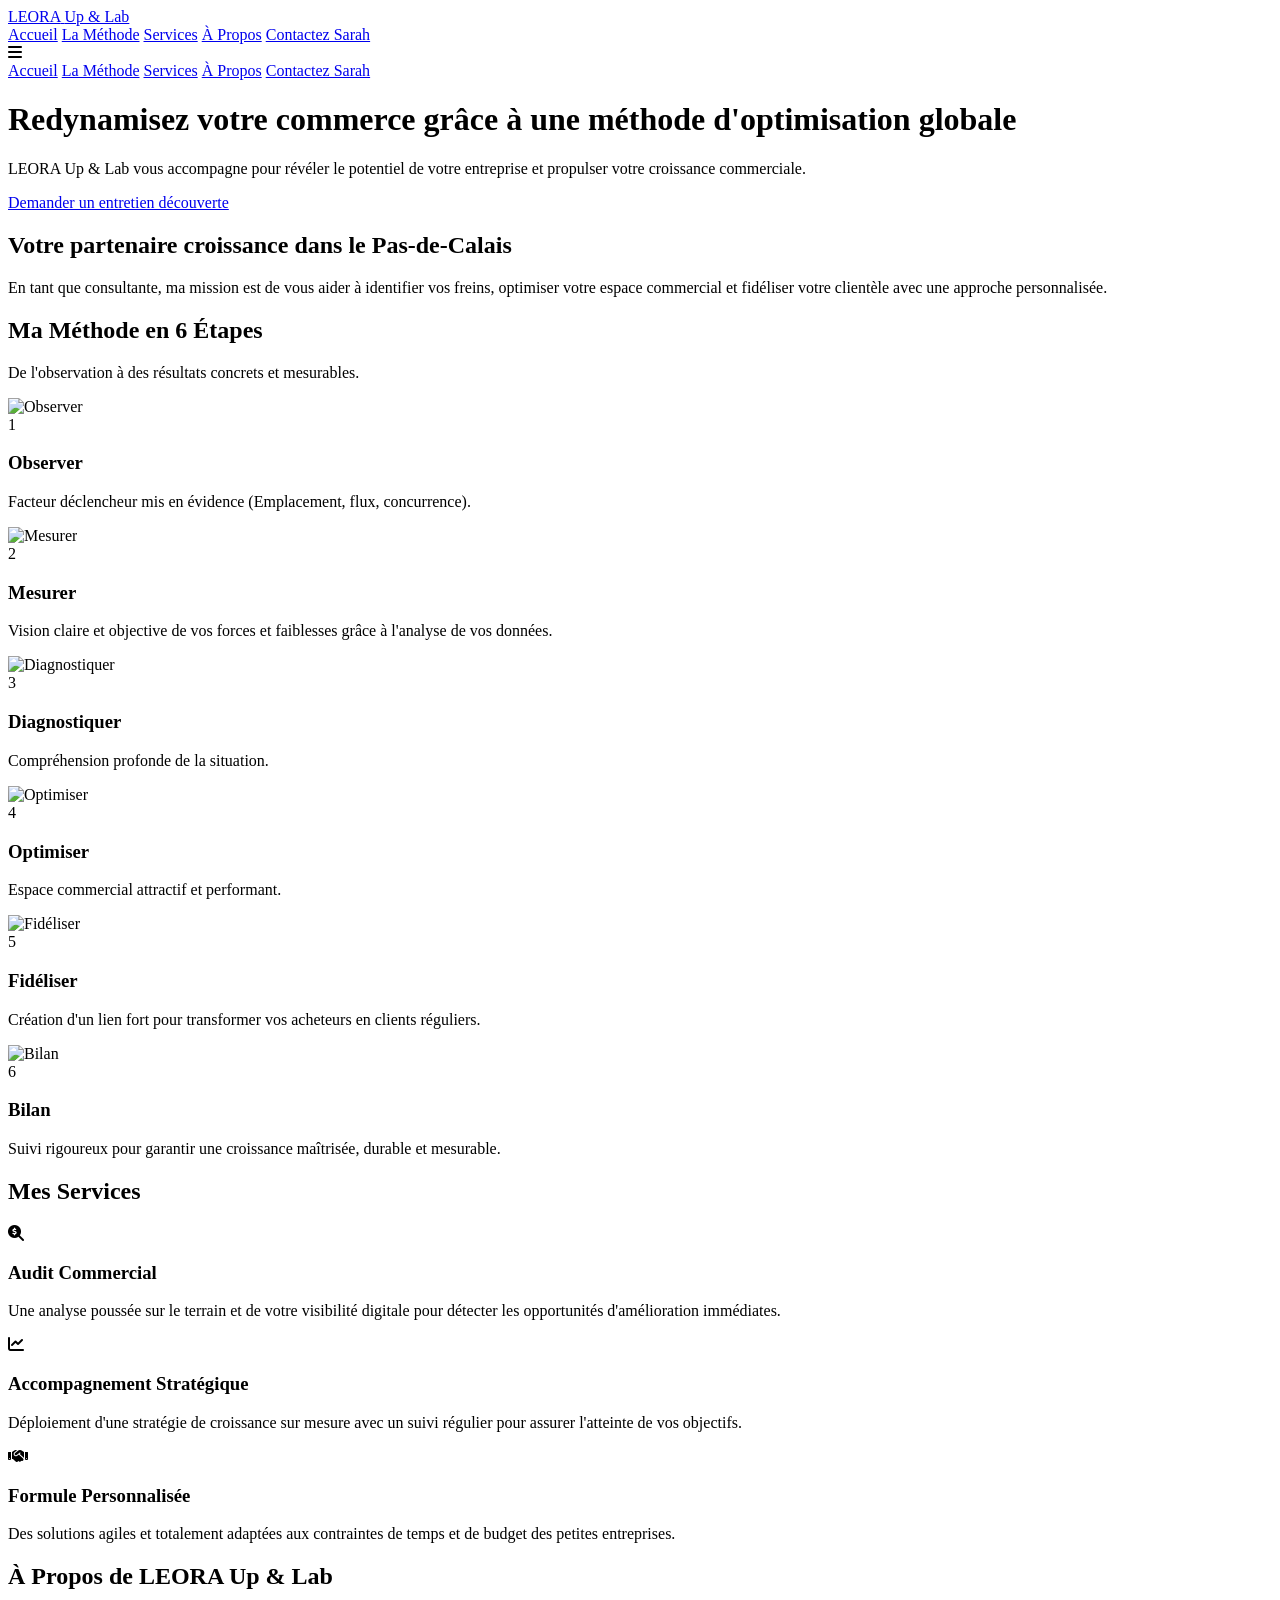
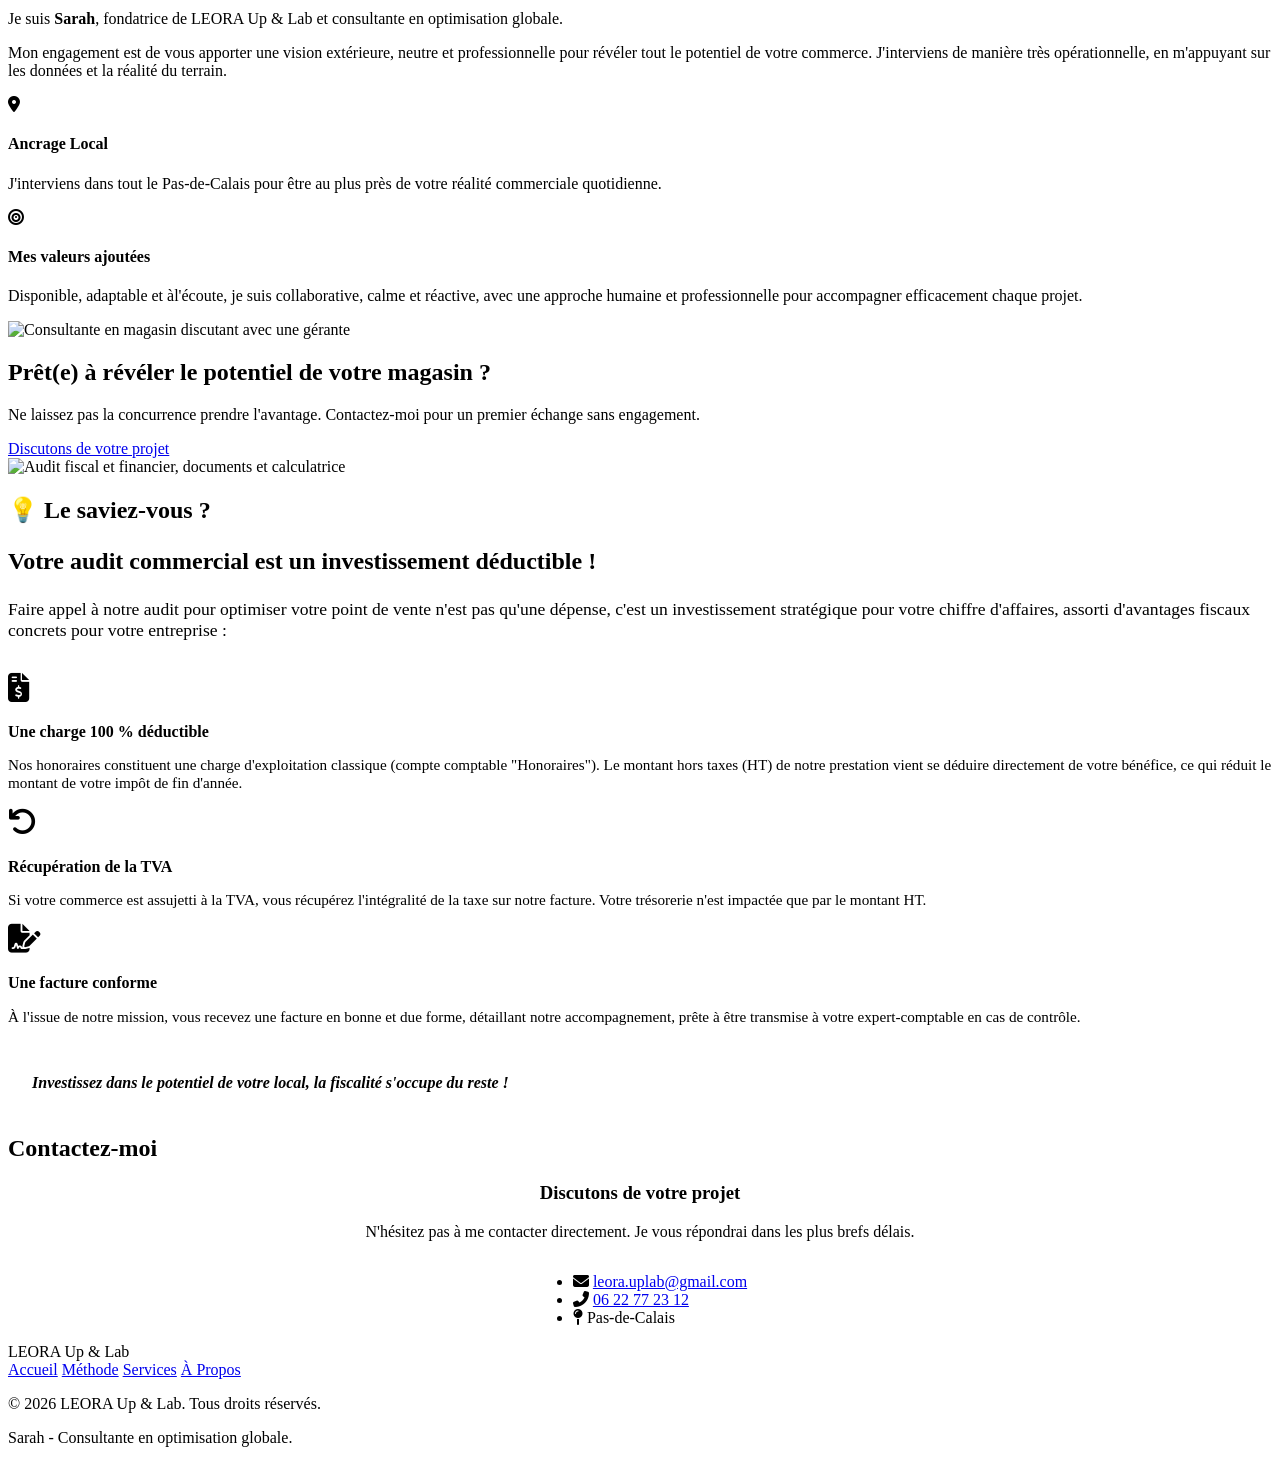
==== index.html @ 4bb64c40 "Add files via upload" ====
<!DOCTYPE html>
<html lang="fr">

<head>
    <meta charset="UTF-8">
    <meta name="viewport" content="width=device-width, initial-scale=1.0">
    <title>LEORA Up & Lab | Consultante en Optimisation Globale</title>
    <meta name="description"
        content="Sarah, consultante en optimisation globale à Arras (Pas-de-Calais). Redynamisez votre commerce grâce à une méthode d'optimisation globale prouvée.">
    <meta name="keywords"
        content="Optimisation commerce Arras, Consultante stratégie commerciale Pas-de-Calais, Audit magasin, Sarah JOPS">

    <!-- Google Fonts -->
    <link href="https://fonts.googleapis.com/css2?family=Inter:wght@300;400;500;700;800;900&display=swap"
        rel="stylesheet">

    <!-- Custom CSS -->
    <link rel="stylesheet" href="css/style.css">

    <!-- FontAwesome (for icons) -->
    <link rel="stylesheet" href="https://cdnjs.cloudflare.com/ajax/libs/font-awesome/6.4.0/css/all.min.css">
</head>

<body>

    <!-- Navigation -->
    <nav class="navbar">
        <div class="container nav-container">
            <div class="logo">
                <a href="#home">
                    <span class="logo-main">LEORA</span>
                    <span class="logo-sub">Up & Lab</span>
                </a>
            </div>
            <div class="nav-links">
                <a href="#home">Accueil</a>
                <a href="#method">La Méthode</a>
                <a href="#services">Services</a>
                <a href="#about">À Propos</a>
                <a href="#contact" class="btn-nav">Contactez Sarah</a>
            </div>
            <div class="hamburger">
                <i class="fas fa-bars"></i>
            </div>
        </div>
    </nav>

    <!-- Mobile Menu -->
    <div class="mobile-menu">
        <a href="#home">Accueil</a>
        <a href="#method">La Méthode</a>
        <a href="#services">Services</a>
        <a href="#about">À Propos</a>
        <a href="#contact" class="btn-primary">Contactez Sarah</a>
    </div>

    <!-- Hero Section -->
    <header id="home" class="hero">
        <div class="container hero-content">
            <h1>Redynamisez votre commerce grâce à une méthode d'optimisation globale</h1>
            <p>LEORA Up & Lab vous accompagne pour révéler le potentiel de votre entreprise et propulser votre
                croissance commerciale.</p>
            <a href="#contact" class="btn-primary btn-large">Demander un entretien découverte</a>
        </div>
        <div class="hero-overlay"></div>
    </header>

    <!-- Presentation Section -->
    <section class="presentation">
        <div class="container">
            <div class="section-title text-center">
                <h2>Votre partenaire croissance dans le Pas-de-Calais</h2>
                <div class="divider"></div>
            </div>
            <p class="text-center lead-text">En tant que consultante, ma mission est de vous
                aider à identifier vos freins, optimiser votre espace commercial et fidéliser votre clientèle avec une
                approche personnalisée.</p>
        </div>
    </section>

    <!-- Method Section -->
    <section id="method" class="method">
        <div class="container">
            <div class="section-title text-center">
                <h2>Ma Méthode en 6 Étapes</h2>
                <div class="divider"></div>
                <p>De l'observation à des résultats concrets et mesurables.</p>
            </div>

            <div class="grid-3">
                <!-- Step 1 -->
                <div class="method-card">
                    <div class="method-img-wrapper">
                        <img src="https://images.unsplash.com/photo-1441986300917-64674bd600d8?w=500&h=300&fit=crop"
                            alt="Observer" class="method-img">
                        <div class="method-number">1</div>
                    </div>
                    <div class="method-body">
                        <h3>Observer</h3>
                        <p>Facteur déclencheur mis en évidence (Emplacement, flux, concurrence).</p>
                    </div>
                </div>

                <!-- Step 2 -->
                <div class="method-card">
                    <div class="method-img-wrapper">
                        <img src="https://images.unsplash.com/photo-1551288049-bebda4e38f71?w=500&h=300&fit=crop"
                            alt="Mesurer" class="method-img">
                        <div class="method-number">2</div>
                    </div>
                    <div class="method-body">
                        <h3>Mesurer</h3>
                        <p>Vision claire et objective de vos forces et faiblesses grâce à l'analyse de vos données.</p>
                    </div>
                </div>

                <!-- Step 3 -->
                <div class="method-card">
                    <div class="method-img-wrapper">
                        <img src="https://images.unsplash.com/photo-1454165804606-c3d57bc86b40?w=500&h=300&fit=crop"
                            alt="Diagnostiquer" class="method-img">
                        <div class="method-number">3</div>
                    </div>
                    <div class="method-body">
                        <h3>Diagnostiquer</h3>
                        <p>Compréhension profonde de la situation.</p>
                    </div>
                </div>

                <!-- Step 4 -->
                <div class="method-card">
                    <div class="method-img-wrapper">
                        <img src="https://images.unsplash.com/photo-1567401893414-76b7b1e5a7a5?w=500&h=300&fit=crop"
                            alt="Optimiser" class="method-img">
                        <div class="method-number">4</div>
                    </div>
                    <div class="method-body">
                        <h3>Optimiser</h3>
                        <p>Espace commercial attractif et performant.</p>
                    </div>
                </div>

                <!-- Step 5 -->
                <div class="method-card">
                    <div class="method-img-wrapper">
                        <img src="https://images.unsplash.com/photo-1556742049-0cfed4f6a45d?w=500&h=300&fit=crop"
                            alt="Fidéliser" class="method-img">
                        <div class="method-number">5</div>
                    </div>
                    <div class="method-body">
                        <h3>Fidéliser</h3>
                        <p>Création d'un lien fort pour transformer vos acheteurs en clients réguliers.</p>
                    </div>
                </div>

                <!-- Step 6 -->
                <div class="method-card">
                    <div class="method-img-wrapper">
                        <img src="https://images.unsplash.com/photo-1460925895917-afdab827c52f?w=500&h=300&fit=crop"
                            alt="Bilan" class="method-img">
                        <div class="method-number">6</div>
                    </div>
                    <div class="method-body">
                        <h3>Bilan</h3>
                        <p>Suivi rigoureux pour garantir une croissance maîtrisée, durable et mesurable.</p>
                    </div>
                </div>
            </div>
        </div>
    </section>

    <!-- Services Section -->
    <section id="services" class="services">
        <div class="container">
            <div class="section-title text-center">
                <h2>Mes Services</h2>
                <div class="divider"></div>
            </div>

            <div class="grid-3">
                <div class="service-card">
                    <i class="fas fa-search-dollar service-icon"></i>
                    <h3>Audit Commercial</h3>
                    <p>Une analyse poussée sur le terrain et de votre visibilité digitale pour détecter les opportunités
                        d'amélioration immédiates.</p>
                </div>
                <div class="service-card">
                    <i class="fas fa-chart-line service-icon"></i>
                    <h3>Accompagnement Stratégique</h3>
                    <p>Déploiement d'une stratégie de croissance sur mesure avec un suivi régulier pour assurer
                        l'atteinte de vos objectifs.</p>
                </div>
                <div class="service-card">
                    <i class="fas fa-handshake service-icon"></i>
                    <h3>Formule Personnalisée</h3>
                    <p>Des solutions agiles et totalement adaptées aux contraintes de temps et de budget des petites
                        entreprises.</p>
                </div>
            </div>
        </div>
    </section>

    <!-- About Section -->
    <section id="about" class="about">
        <div class="container">
            <div class="about-grid">
                <div class="about-content">
                    <div class="section-title">
                        <h2>À Propos de LEORA Up & Lab</h2>
                        <div class="divider left"></div>
                    </div>
                    <p>Je suis <strong>Sarah</strong>, fondatrice de LEORA Up & Lab et consultante en optimisation
                        globale.</p>
                    <p>Mon engagement est de vous apporter une vision extérieure, neutre et professionnelle pour révéler
                        tout le potentiel de votre commerce. J'interviens de manière très opérationnelle, en m'appuyant
                        sur les données et la réalité du terrain.</p>

                    <div class="about-features">
                        <div class="feature">
                            <i class="fas fa-map-marker-alt"></i>
                            <div>
                                <h4>Ancrage Local</h4>
                                <p>J'interviens dans tout le Pas-de-Calais pour être au plus près de
                                    votre réalité commerciale quotidienne.</p>
                            </div>
                        </div>
                        <div class="feature">
                            <i class="fas fa-bullseye"></i>
                            <div>
                                <h4>Mes valeurs ajoutées</h4>
                                <p>Disponible, adaptable et àl'écoute, je suis collaborative, calme et réactive, avec
                                    une approche humaine et professionnelle pour accompagner efficacement chaque projet.
                                </p>
                            </div>
                        </div>
                    </div>
                </div>
                <div class="about-image">
                    <img src="images/consultant_store.jpg" alt="Consultante en magasin discutant avec une gérante"
                        class="rounded-image">
                </div>
            </div>
        </div>
    </section>

    <!-- CTA Section -->
    <section class="cta-section">
        <div class="container text-center">
            <h2>Prêt(e) à révéler le potentiel de votre magasin ?</h2>
            <p>Ne laissez pas la concurrence prendre l'avantage. Contactez-moi pour un premier échange sans engagement.
            </p>
            <a href="#contact" class="btn-primary btn-large btn-light-border">Discutons de votre projet</a>
        </div>
    </section>

    <!-- Fiscal Section -->
    <section id="fiscal" class="fiscal bg-light">
        <div class="container">
            <div class="about-grid" style="align-items: flex-start;">
                <div class="about-image">
                    <img src="images/fiscal_audit.jpg" alt="Audit fiscal et financier, documents et calculatrice"
                        class="rounded-image">
                </div>
                <div class="about-content">
                    <div class="section-title" style="margin-bottom: 1.5rem;">
                        <h2>💡 Le saviez-vous ?</h2>
                        <div class="divider left"></div>
                    </div>
                    <h3 style="color: var(--grey-dark); font-weight: 700; margin-bottom: 1.5rem; font-size: 1.5rem;">
                        Votre audit commercial est un investissement déductible !</h3>
                    <p style="font-size: 1.1rem; margin-bottom: 2rem;">Faire appel à notre audit pour optimiser votre
                        point de vente n'est pas qu'une dépense, c'est un investissement stratégique pour votre chiffre
                        d'affaires, assorti d'avantages fiscaux concrets pour votre entreprise :</p>

                    <div class="about-features" style="margin-top: 1.5rem;">
                        <div class="feature">
                            <i class="fas fa-file-invoice-dollar"
                                style="color: var(--bordeaux); font-size: 1.8rem; margin-right: 0.5rem;"></i>
                            <div>
                                <h4 style="color: var(--text-color); margin-bottom: 0.5rem;">Une charge 100 % déductible
                                </h4>
                                <p style="font-size: 0.95rem;">Nos honoraires constituent une charge d'exploitation
                                    classique (compte comptable "Honoraires"). Le montant hors taxes (HT) de notre
                                    prestation vient se déduire directement de votre bénéfice, ce qui réduit le montant
                                    de votre impôt de fin d'année.</p>
                            </div>
                        </div>
                        <div class="feature">
                            <i class="fas fa-undo"
                                style="color: var(--bordeaux); font-size: 1.8rem; margin-right: 0.5rem;"></i>
                            <div>
                                <h4 style="color: var(--text-color); margin-bottom: 0.5rem;">Récupération de la TVA</h4>
                                <p style="font-size: 0.95rem;">Si votre commerce est assujetti à la TVA, vous récupérez
                                    l'intégralité de la taxe sur notre facture. Votre trésorerie n'est impactée que par
                                    le montant HT.</p>
                            </div>
                        </div>
                        <div class="feature">
                            <i class="fas fa-file-signature"
                                style="color: var(--bordeaux); font-size: 1.8rem; margin-right: 0.5rem;"></i>
                            <div>
                                <h4 style="color: var(--text-color); margin-bottom: 0.5rem;">Une facture conforme</h4>
                                <p style="font-size: 0.95rem;">À l'issue de notre mission, vous recevez une facture en
                                    bonne et due forme, détaillant notre accompagnement, prête à être transmise à votre
                                    expert-comptable en cas de contrôle.</p>
                            </div>
                        </div>
                    </div>

                    <div
                        style="background-color: var(--white); padding: 1.5rem; border-left: 4px solid var(--bordeaux); border-radius: 4px; margin-top: 1.5rem; box-shadow: var(--shadow-sm);">
                        <p style="margin: 0; font-weight: 700; color: var(--bordeaux); font-style: italic;">Investissez
                            dans le potentiel de votre local, la fiscalité s'occupe du reste !</p>
                    </div>
                </div>
            </div>
        </div>
    </section>

    <!-- Contact Section -->
    <section id="contact" class="contact">
        <div class="container">
            <div class="section-title text-center">
                <h2>Contactez-moi</h2>
                <div class="divider"></div>
            </div>

            <div class="contact-grid" style="grid-template-columns: 1fr; max-width: 600px; margin: 0 auto;">
                <div class="contact-info-panel" style="border-right: none; text-align: center;">
                    <h3>Discutons de votre projet</h3>
                    <p>N'hésitez pas à me contacter directement. Je vous répondrai dans les plus brefs délais.</p>

                    <ul class="contact-list" style="display: inline-block; text-align: left;">
                        <li>
                            <i class="fas fa-envelope"></i>
                            <a href="mailto:leora.uplab@gmail.com">leora.uplab@gmail.com</a>
                        </li>
                        <li>
                            <i class="fas fa-phone-alt"></i>
                            <a href="tel:0622772312">06 22 77 23 12</a>
                        </li>
                        <li>
                            <i class="fas fa-map-pin"></i>
                            <span>Pas-de-Calais</span>
                        </li>
                    </ul>
                </div>
            </div>
        </div>
    </section>

    <!-- Footer -->
    <footer>
        <div class="container footer-container">
            <div class="footer-logo">
                <span class="logo-main">LEORA</span>
                <span class="logo-sub">Up & Lab</span>
            </div>
            <div class="footer-links">
                <a href="#home">Accueil</a>
                <a href="#method">Méthode</a>
                <a href="#services">Services</a>
                <a href="#about">À Propos</a>
            </div>
            <div class="footer-copyright">
                <p>&copy; 2026 LEORA Up & Lab. Tous droits réservés.</p>
                <p>Sarah - Consultante en optimisation globale.</p>
            </div>
        </div>
    </footer>

    <!-- Scripts -->
    <script src="js/main.js"></script>
</body>

</html>
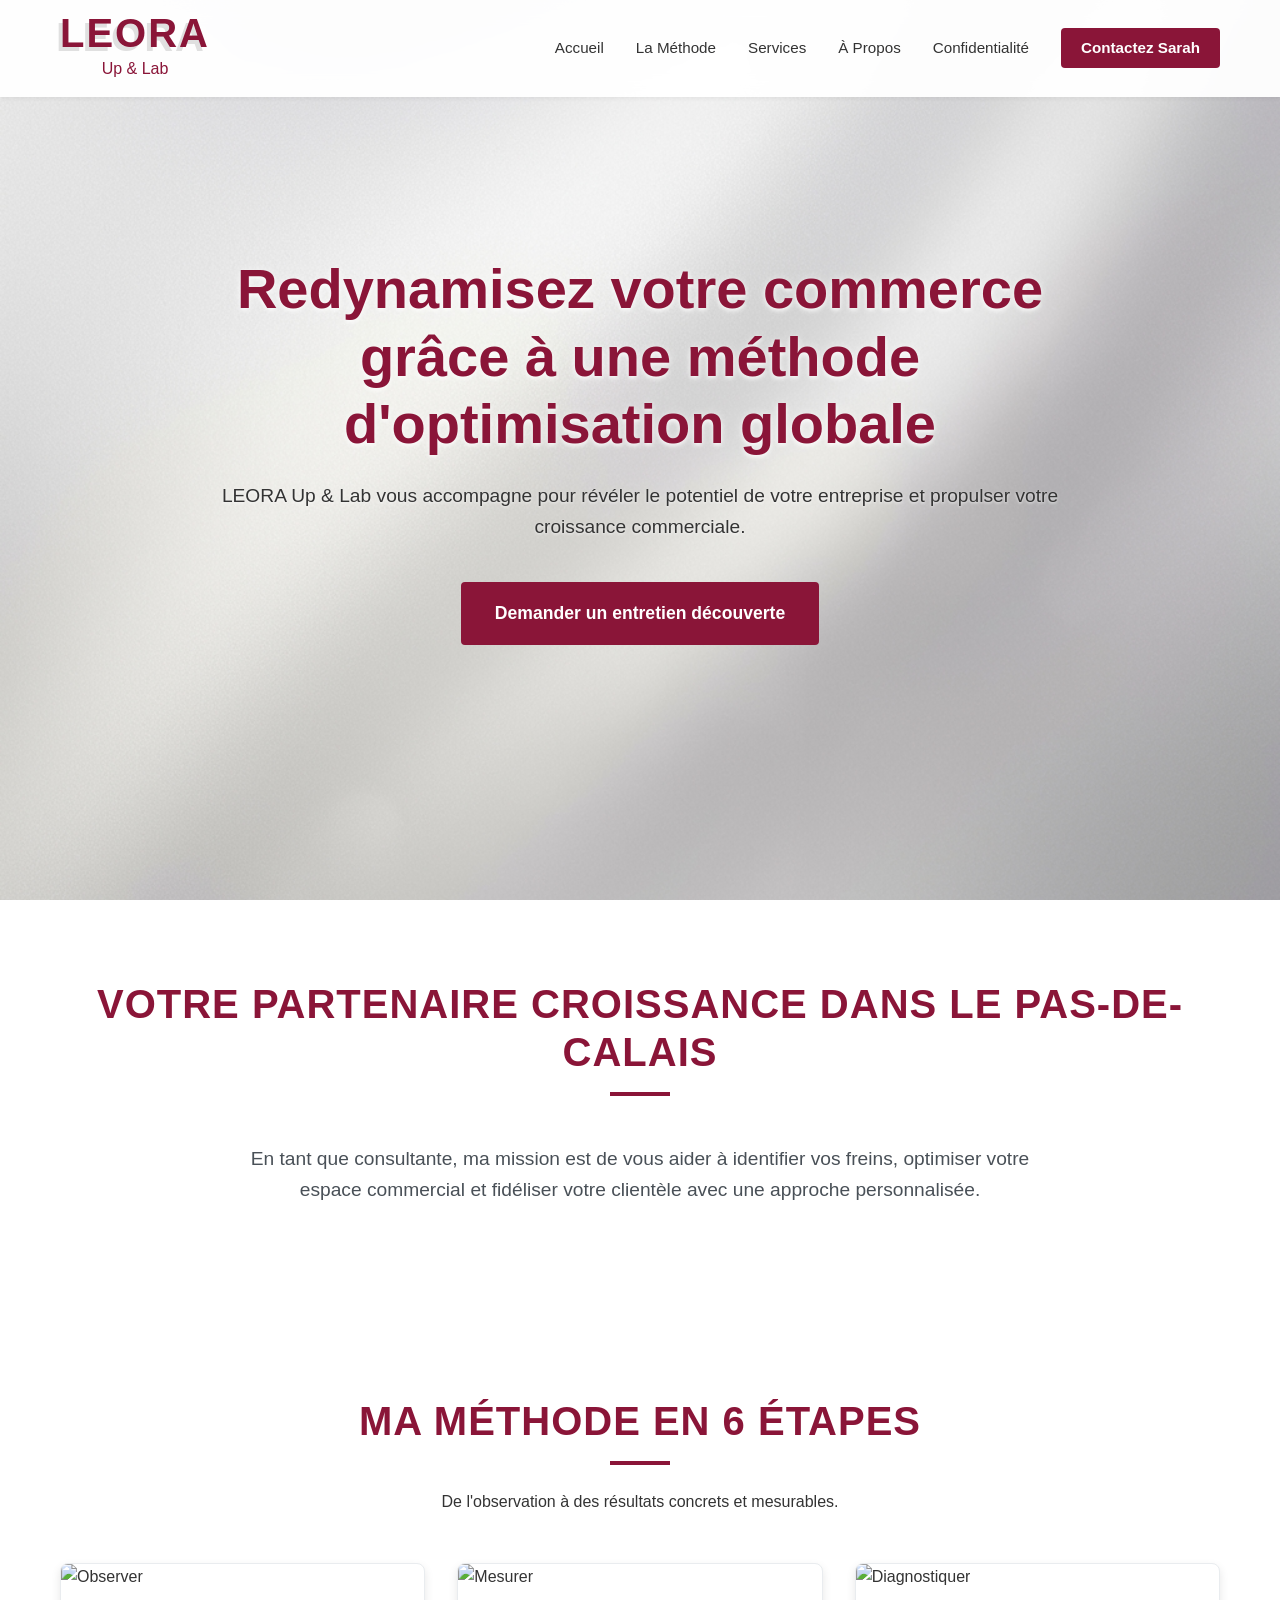
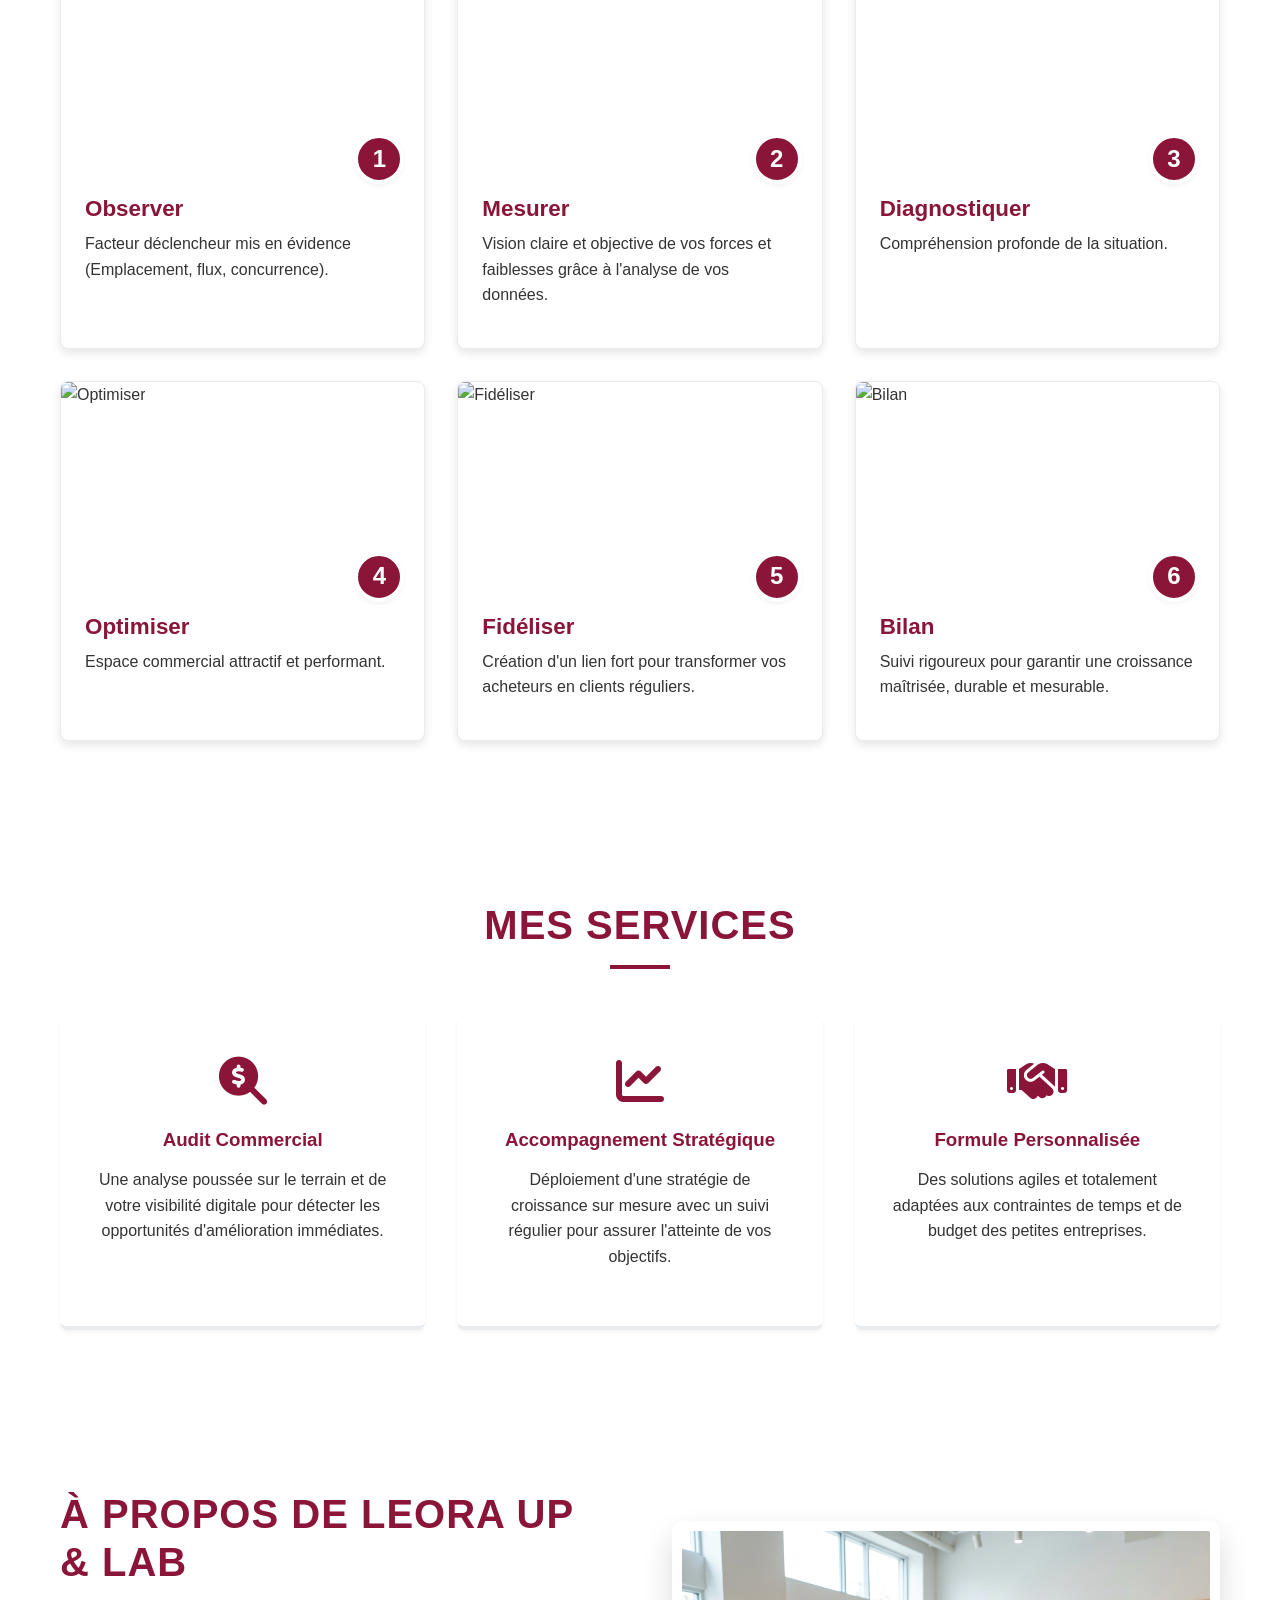
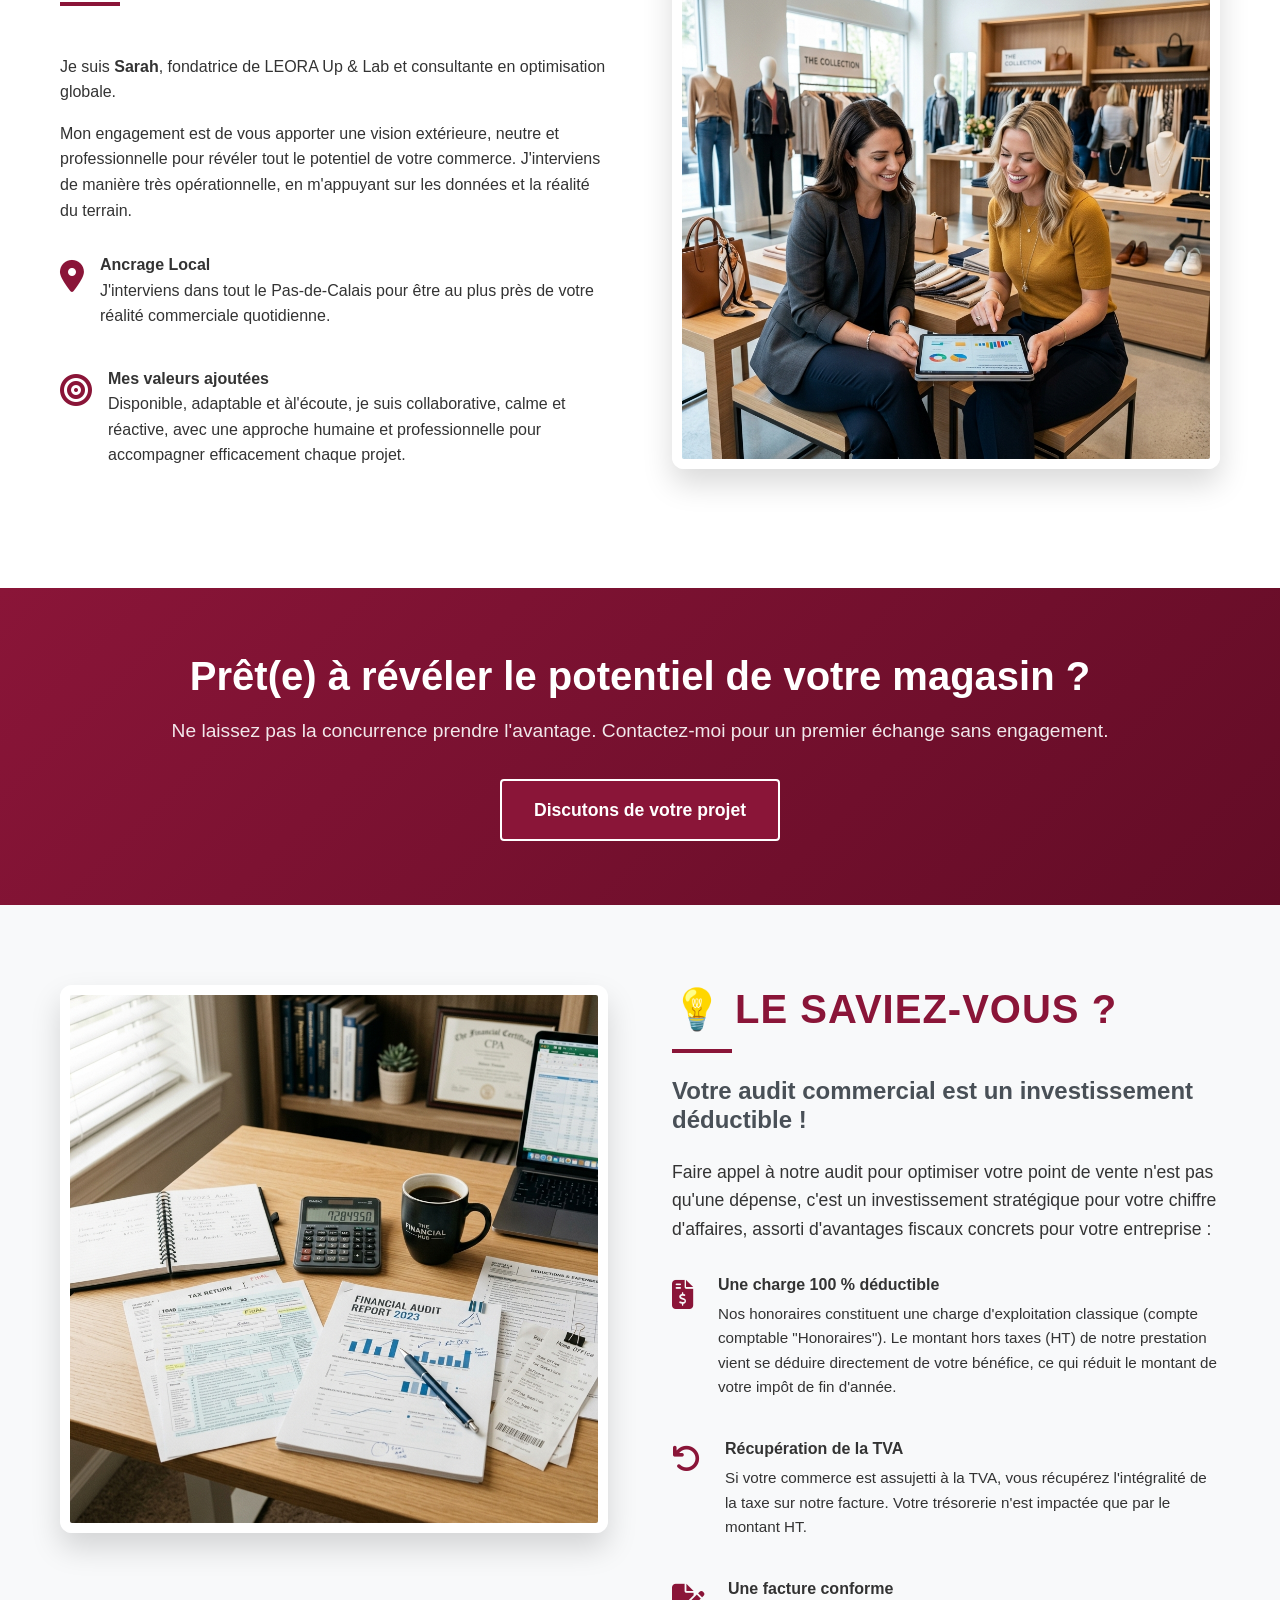
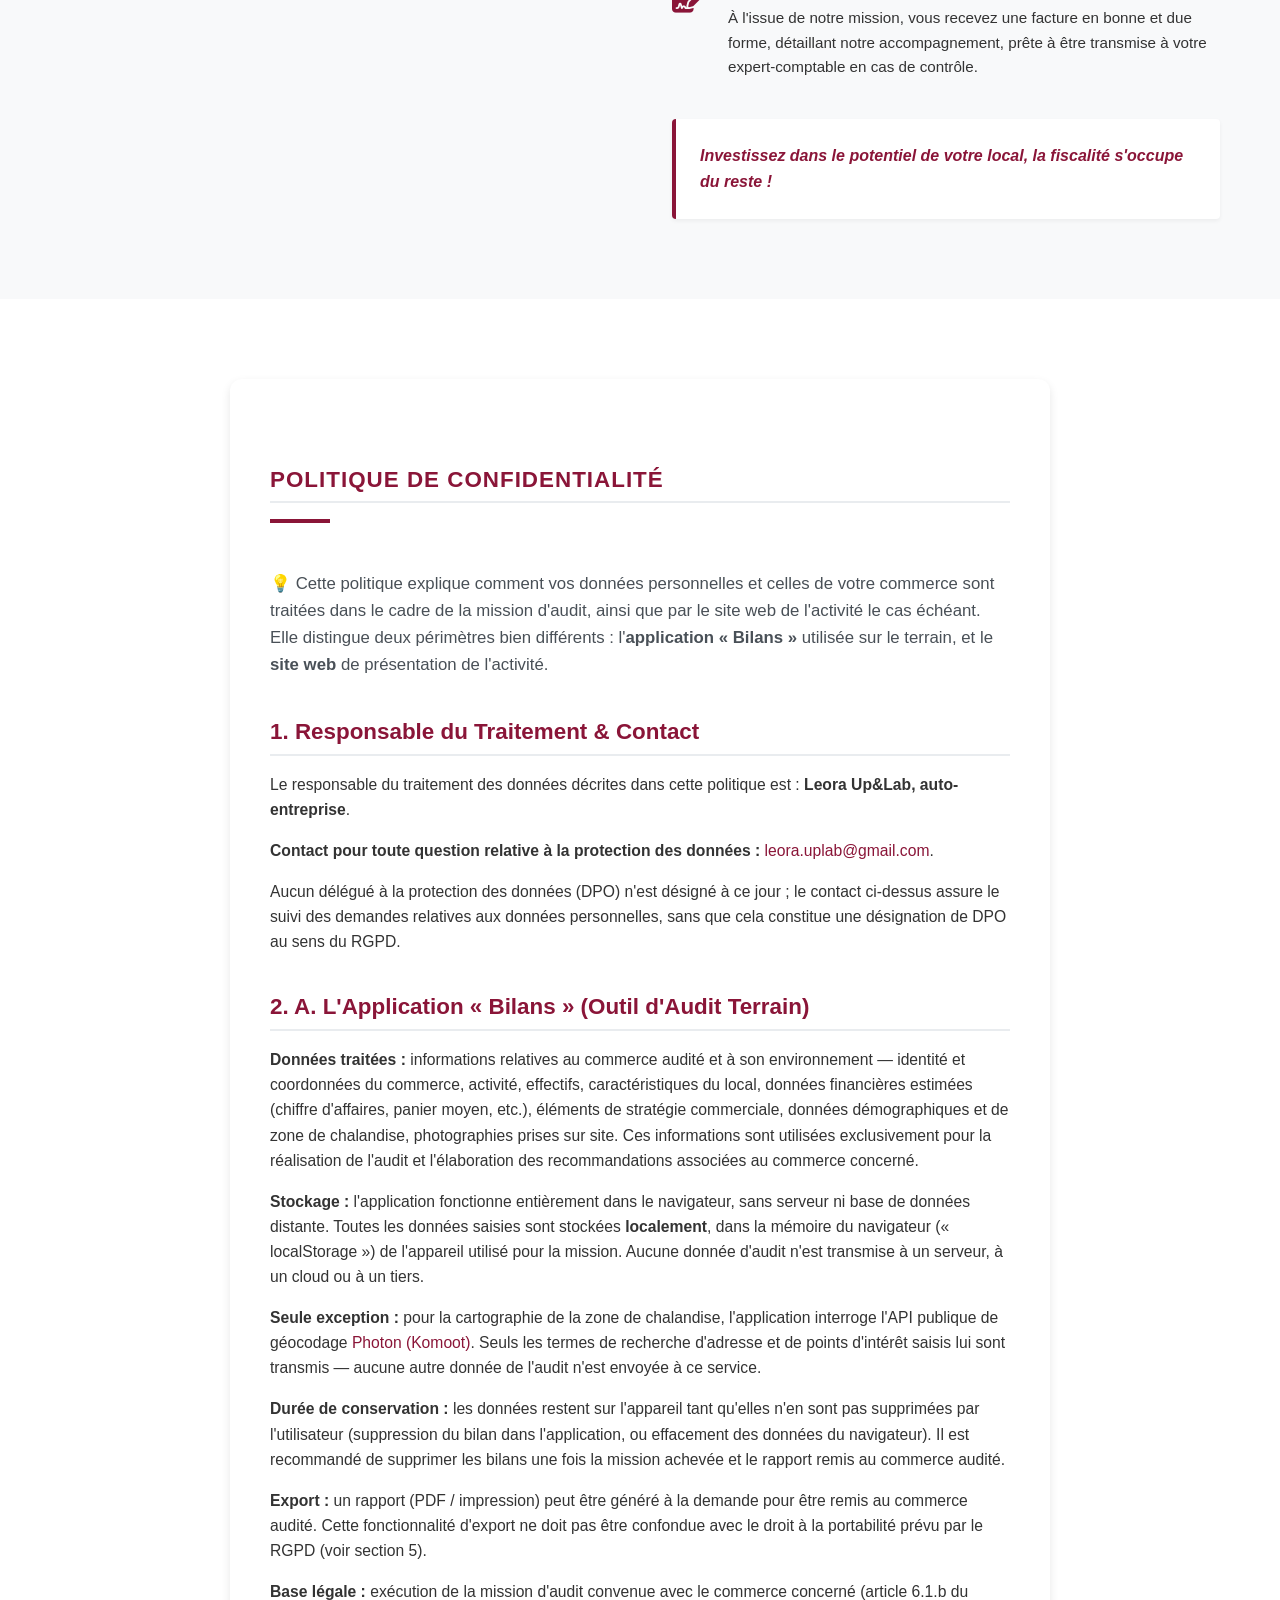
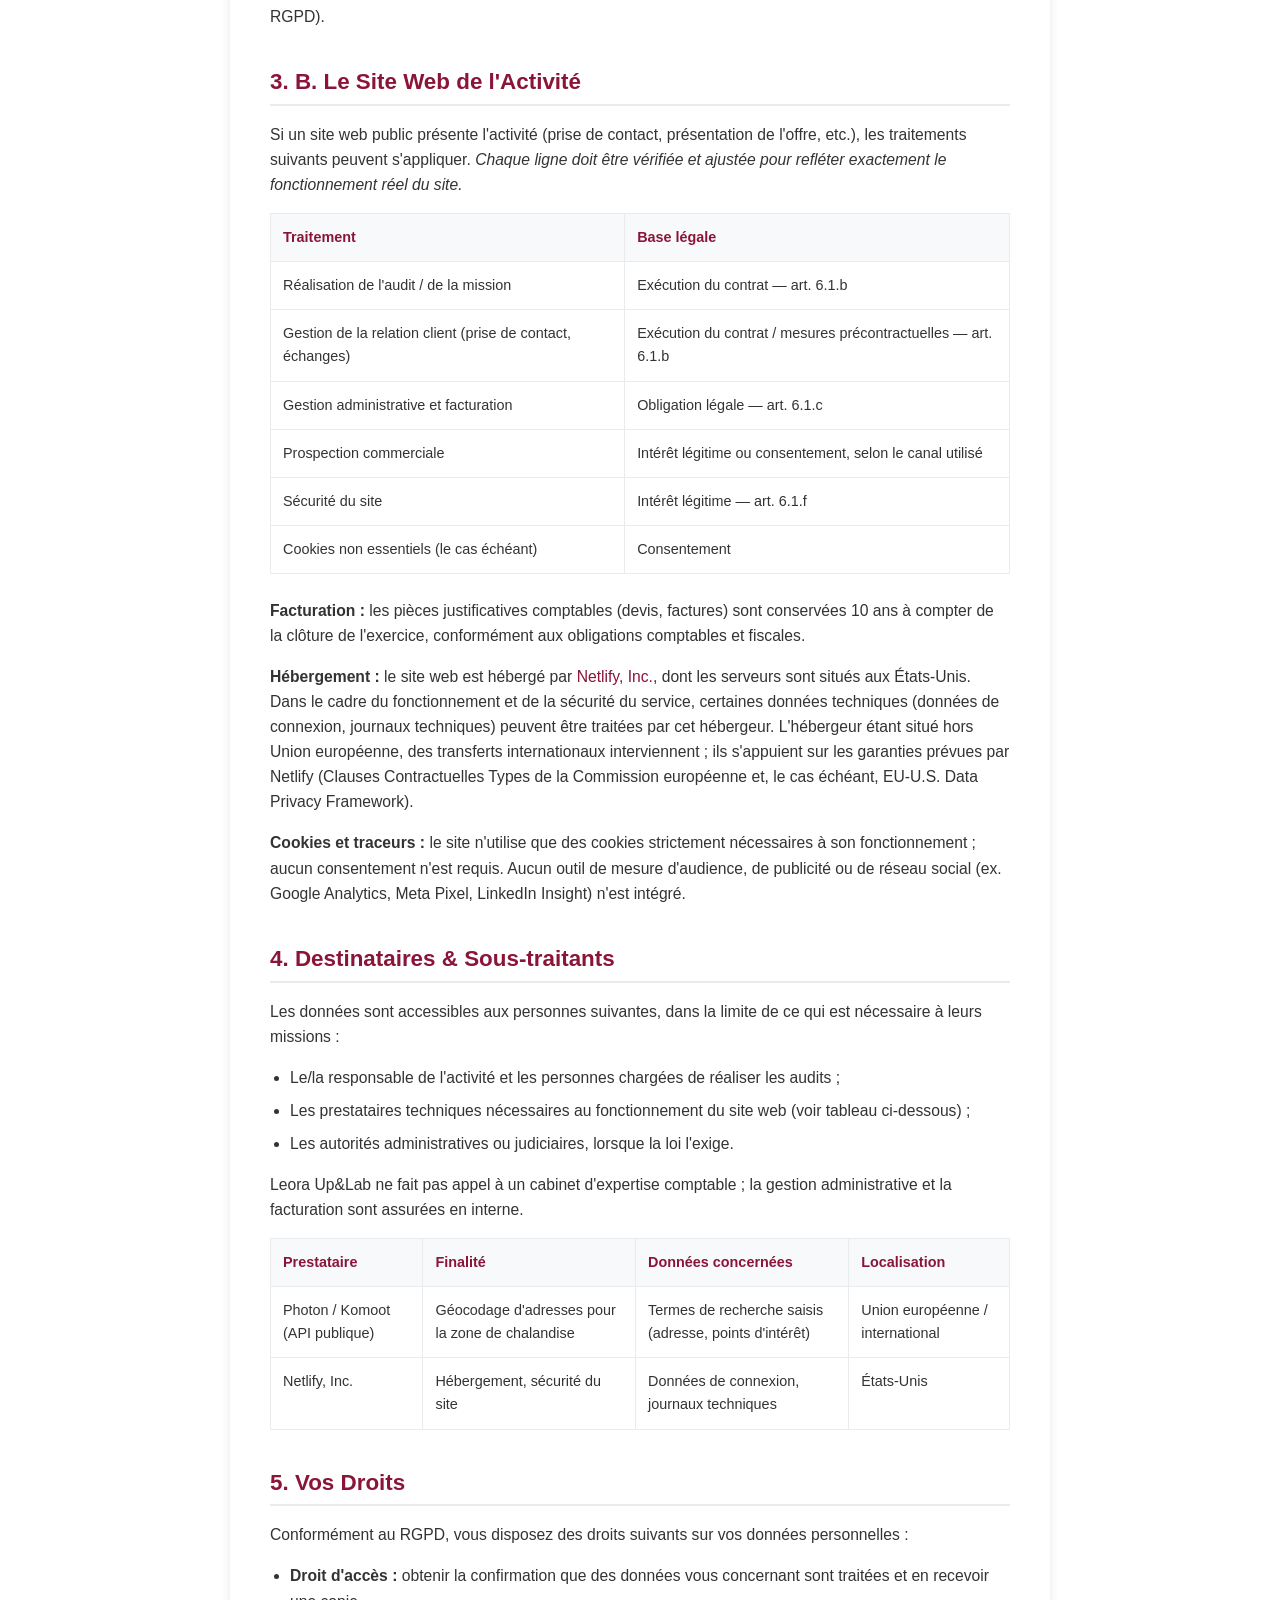
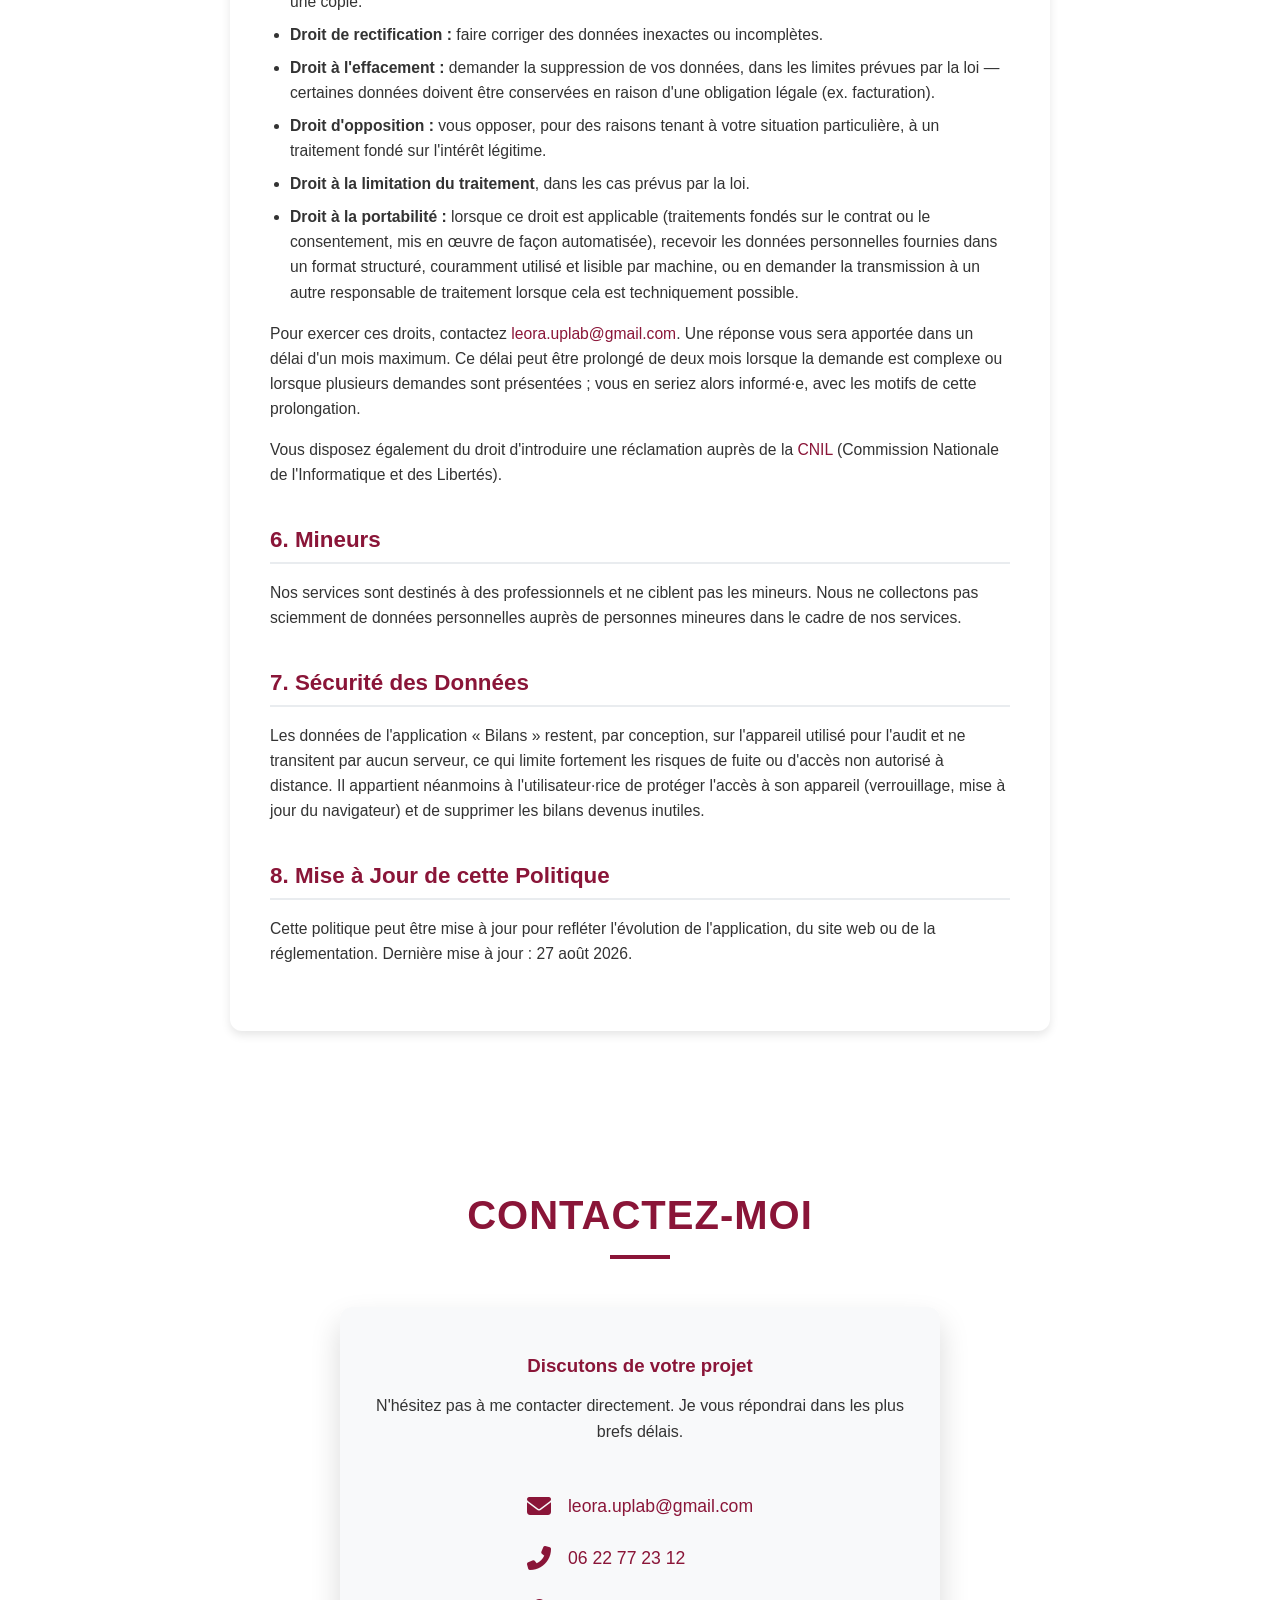
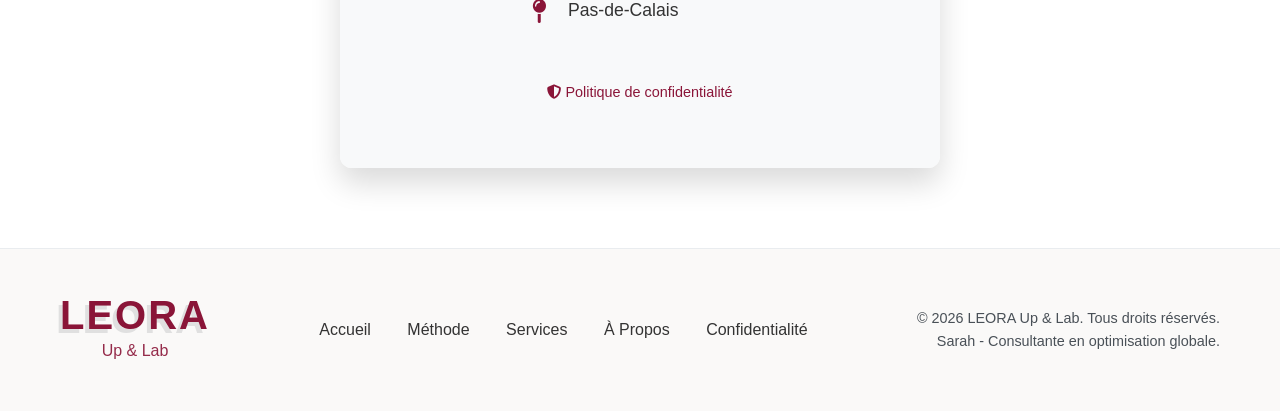
==== commit ca8aa9b6: "Add files via upload" ====
--- a/index.html
+++ b/index.html
@@ -37,6 +37,7 @@
                 <a href="#method">La Méthode</a>
                 <a href="#services">Services</a>
                 <a href="#about">À Propos</a>
+                <a href="#privacy">Confidentialité</a>
                 <a href="#contact" class="btn-nav">Contactez Sarah</a>
             </div>
             <div class="hamburger">
@@ -51,6 +52,7 @@
         <a href="#method">La Méthode</a>
         <a href="#services">Services</a>
         <a href="#about">À Propos</a>
+        <a href="#privacy">Confidentialité</a>
         <a href="#contact" class="btn-primary">Contactez Sarah</a>
     </div>
 
@@ -317,6 +319,197 @@
         </div>
     </section>
 
+    <!-- Privacy Policy Section -->
+    <section id="privacy" class="privacy">
+        <div class="container">
+            <div class="legal-content">
+                <div class="section-title">
+                    <h2>Politique de Confidentialité</h2>
+                    <div class="divider left"></div>
+                </div>
+
+                <p class="lead-text">💡 Cette politique explique comment vos données personnelles et celles de votre
+                    commerce sont traitées dans le cadre de la mission d'audit, ainsi que par le site web de
+                    l'activité le cas échéant. Elle distingue deux périmètres bien différents : l'<strong>application
+                        « Bilans »</strong> utilisée sur le terrain, et le <strong>site web</strong> de présentation
+                    de l'activité.</p>
+
+                <h2>1. Responsable du Traitement &amp; Contact</h2>
+                <p>Le responsable du traitement des données décrites dans cette politique est :
+                    <strong>Leora Up&amp;Lab, auto-entreprise</strong>.</p>
+                <p><strong>Contact pour toute question relative à la protection des données :</strong>
+                    <a href="mailto:leora.uplab@gmail.com">leora.uplab@gmail.com</a>.</p>
+                <p>Aucun délégué à la protection des données (DPO) n'est désigné à ce jour ; le contact ci-dessus
+                    assure le suivi des demandes relatives aux données personnelles, sans que cela constitue une
+                    désignation de DPO au sens du RGPD.</p>
+
+                <h2>2. A. L'Application « Bilans » (Outil d'Audit Terrain)</h2>
+                <p><strong>Données traitées :</strong> informations relatives au commerce audité et à son
+                    environnement — identité et coordonnées du commerce, activité, effectifs, caractéristiques du
+                    local, données financières estimées (chiffre d'affaires, panier moyen, etc.), éléments de
+                    stratégie commerciale, données démographiques et de zone de chalandise, photographies prises sur
+                    site. Ces informations sont utilisées exclusivement pour la réalisation de l'audit et
+                    l'élaboration des recommandations associées au commerce concerné.</p>
+                <p><strong>Stockage :</strong> l'application fonctionne entièrement dans le navigateur, sans serveur
+                    ni base de données distante. Toutes les données saisies sont stockées <strong>localement</strong>,
+                    dans la mémoire du navigateur (« localStorage ») de l'appareil utilisé pour la mission. Aucune
+                    donnée d'audit n'est transmise à un serveur, à un cloud ou à un tiers.</p>
+                <p><strong>Seule exception :</strong> pour la cartographie de la zone de chalandise, l'application
+                    interroge l'API publique de géocodage
+                    <a href="https://photon.komoot.io" target="_blank" rel="noopener">Photon (Komoot)</a>. Seuls les
+                    termes de recherche d'adresse et de points d'intérêt saisis lui sont transmis — aucune autre
+                    donnée de l'audit n'est envoyée à ce service.</p>
+                <p><strong>Durée de conservation :</strong> les données restent sur l'appareil tant qu'elles n'en
+                    sont pas supprimées par l'utilisateur (suppression du bilan dans l'application, ou effacement des
+                    données du navigateur). Il est recommandé de supprimer les bilans une fois la mission achevée et
+                    le rapport remis au commerce audité.</p>
+                <p><strong>Export :</strong> un rapport (PDF / impression) peut être généré à la demande pour être
+                    remis au commerce audité. Cette fonctionnalité d'export ne doit pas être confondue avec le droit à
+                    la portabilité prévu par le RGPD (voir section 5).</p>
+                <p><strong>Base légale :</strong> exécution de la mission d'audit convenue avec le commerce concerné
+                    (article 6.1.b du RGPD).</p>
+
+                <h2>3. B. Le Site Web de l'Activité</h2>
+                <p>Si un site web public présente l'activité (prise de contact, présentation de l'offre, etc.), les
+                    traitements suivants peuvent s'appliquer. <em>Chaque ligne doit être vérifiée et ajustée pour
+                        refléter exactement le fonctionnement réel du site.</em></p>
+                <div class="legal-table-wrapper">
+                    <table>
+                        <thead>
+                            <tr>
+                                <th>Traitement</th>
+                                <th>Base légale</th>
+                            </tr>
+                        </thead>
+                        <tbody>
+                            <tr>
+                                <td>Réalisation de l'audit / de la mission</td>
+                                <td>Exécution du contrat — art. 6.1.b</td>
+                            </tr>
+                            <tr>
+                                <td>Gestion de la relation client (prise de contact, échanges)</td>
+                                <td>Exécution du contrat / mesures précontractuelles — art. 6.1.b</td>
+                            </tr>
+                            <tr>
+                                <td>Gestion administrative et facturation</td>
+                                <td>Obligation légale — art. 6.1.c</td>
+                            </tr>
+                            <tr>
+                                <td>Prospection commerciale</td>
+                                <td>Intérêt légitime ou consentement, selon le canal utilisé</td>
+                            </tr>
+                            <tr>
+                                <td>Sécurité du site</td>
+                                <td>Intérêt légitime — art. 6.1.f</td>
+                            </tr>
+                            <tr>
+                                <td>Cookies non essentiels (le cas échéant)</td>
+                                <td>Consentement</td>
+                            </tr>
+                        </tbody>
+                    </table>
+                </div>
+                <p><strong>Facturation :</strong> les pièces justificatives comptables (devis, factures) sont
+                    conservées 10 ans à compter de la clôture de l'exercice, conformément aux obligations comptables
+                    et fiscales.</p>
+                <p><strong>Hébergement :</strong> le site web est hébergé par
+                    <a href="https://app.netlify.com/" target="_blank" rel="noopener">Netlify, Inc.</a>, dont les
+                    serveurs sont situés aux États-Unis. Dans le cadre du fonctionnement et de la sécurité du
+                    service, certaines données techniques (données de connexion, journaux techniques) peuvent être
+                    traitées par cet hébergeur. L'hébergeur étant situé hors Union européenne, des transferts
+                    internationaux interviennent ; ils s'appuient sur les garanties prévues par Netlify (Clauses
+                    Contractuelles Types de la Commission européenne et, le cas échéant, EU-U.S. Data Privacy
+                    Framework).</p>
+                <p><strong>Cookies et traceurs :</strong> le site n'utilise que des cookies strictement nécessaires à
+                    son fonctionnement ; aucun consentement n'est requis. Aucun outil de mesure d'audience, de
+                    publicité ou de réseau social (ex. Google Analytics, Meta Pixel, LinkedIn Insight) n'est
+                    intégré.</p>
+
+                <h2>4. Destinataires &amp; Sous-traitants</h2>
+                <p>Les données sont accessibles aux personnes suivantes, dans la limite de ce qui est nécessaire à
+                    leurs missions :</p>
+                <ul>
+                    <li>Le/la responsable de l'activité et les personnes chargées de réaliser les audits ;</li>
+                    <li>Les prestataires techniques nécessaires au fonctionnement du site web (voir tableau
+                        ci-dessous) ;</li>
+                    <li>Les autorités administratives ou judiciaires, lorsque la loi l'exige.</li>
+                </ul>
+                <p>Leora Up&amp;Lab ne fait pas appel à un cabinet d'expertise comptable ; la gestion administrative
+                    et la facturation sont assurées en interne.</p>
+                <div class="legal-table-wrapper">
+                    <table>
+                        <thead>
+                            <tr>
+                                <th>Prestataire</th>
+                                <th>Finalité</th>
+                                <th>Données concernées</th>
+                                <th>Localisation</th>
+                            </tr>
+                        </thead>
+                        <tbody>
+                            <tr>
+                                <td>Photon / Komoot (API publique)</td>
+                                <td>Géocodage d'adresses pour la zone de chalandise</td>
+                                <td>Termes de recherche saisis (adresse, points d'intérêt)</td>
+                                <td>Union européenne / international</td>
+                            </tr>
+                            <tr>
+                                <td>Netlify, Inc.</td>
+                                <td>Hébergement, sécurité du site</td>
+                                <td>Données de connexion, journaux techniques</td>
+                                <td>États-Unis</td>
+                            </tr>
+                        </tbody>
+                    </table>
+                </div>
+
+                <h2>5. Vos Droits</h2>
+                <p>Conformément au RGPD, vous disposez des droits suivants sur vos données personnelles :</p>
+                <ul>
+                    <li><strong>Droit d'accès :</strong> obtenir la confirmation que des données vous concernant sont
+                        traitées et en recevoir une copie.</li>
+                    <li><strong>Droit de rectification :</strong> faire corriger des données inexactes ou
+                        incomplètes.</li>
+                    <li><strong>Droit à l'effacement :</strong> demander la suppression de vos données, dans les
+                        limites prévues par la loi — certaines données doivent être conservées en raison d'une
+                        obligation légale (ex. facturation).</li>
+                    <li><strong>Droit d'opposition :</strong> vous opposer, pour des raisons tenant à votre situation
+                        particulière, à un traitement fondé sur l'intérêt légitime.</li>
+                    <li><strong>Droit à la limitation du traitement</strong>, dans les cas prévus par la loi.</li>
+                    <li><strong>Droit à la portabilité :</strong> lorsque ce droit est applicable (traitements fondés
+                        sur le contrat ou le consentement, mis en œuvre de façon automatisée), recevoir les données
+                        personnelles fournies dans un format structuré, couramment utilisé et lisible par machine, ou
+                        en demander la transmission à un autre responsable de traitement lorsque cela est
+                        techniquement possible.</li>
+                </ul>
+                <p>Pour exercer ces droits, contactez
+                    <a href="mailto:leora.uplab@gmail.com">leora.uplab@gmail.com</a>. Une réponse vous sera apportée
+                    dans un délai d'un mois maximum. Ce délai peut être prolongé de deux mois lorsque la demande est
+                    complexe ou lorsque plusieurs demandes sont présentées ; vous en seriez alors informé·e, avec les
+                    motifs de cette prolongation.</p>
+                <p>Vous disposez également du droit d'introduire une réclamation auprès de la
+                    <a href="https://www.cnil.fr" target="_blank" rel="noopener">CNIL</a> (Commission Nationale de
+                    l'Informatique et des Libertés).</p>
+
+                <h2>6. Mineurs</h2>
+                <p>Nos services sont destinés à des professionnels et ne ciblent pas les mineurs. Nous ne collectons
+                    pas sciemment de données personnelles auprès de personnes mineures dans le cadre de nos
+                    services.</p>
+
+                <h2>7. Sécurité des Données</h2>
+                <p>Les données de l'application « Bilans » restent, par conception, sur l'appareil utilisé pour
+                    l'audit et ne transitent par aucun serveur, ce qui limite fortement les risques de fuite ou
+                    d'accès non autorisé à distance. Il appartient néanmoins à l'utilisateur·rice de protéger l'accès
+                    à son appareil (verrouillage, mise à jour du navigateur) et de supprimer les bilans devenus
+                    inutiles.</p>
+
+                <h2>8. Mise à Jour de cette Politique</h2>
+                <p>Cette politique peut être mise à jour pour refléter l'évolution de l'application, du site web ou
+                    de la réglementation. Dernière mise à jour : 27 août 2026.</p>
+            </div>
+        </div>
+    </section>
+
     <!-- Contact Section -->
     <section id="contact" class="contact">
         <div class="container">
@@ -344,6 +537,12 @@
                             <span>Pas-de-Calais</span>
                         </li>
                     </ul>
+
+                    <p style="margin-top: 2rem; font-size: 0.9rem;">
+                        <a href="#privacy">
+                            <i class="fas fa-shield-alt"></i> Politique de confidentialité
+                        </a>
+                    </p>
                 </div>
             </div>
         </div>
@@ -361,6 +560,7 @@
                 <a href="#method">Méthode</a>
                 <a href="#services">Services</a>
                 <a href="#about">À Propos</a>
+                <a href="#privacy">Confidentialité</a>
             </div>
             <div class="footer-copyright">
                 <p>&copy; 2026 LEORA Up & Lab. Tous droits réservés.</p>
--- a/css/style.css
+++ b/css/style.css
@@ -0,0 +1,692 @@
+/* ==========================================================================
+   CSS Variables & Reset
+   ========================================================================== */
+   :root {
+    --bordeaux: #8a1538;
+    --bordeaux-light: #a31c44;
+    --bordeaux-dark: #630c26;
+    --grey-light: #f8f9fa;
+    --grey-medium: #e9ecef;
+    --grey-dark: #495057;
+    --text-color: #333333;
+    --white: #ffffff;
+    
+    --shadow-sm: 0 2px 4px rgba(0, 0, 0, 0.05);
+    --shadow-md: 0 4px 10px rgba(0, 0, 0, 0.1);
+    --shadow-lg: 0 15px 30px rgba(0, 0, 0, 0.15);
+    
+    --transition: all 0.3s ease;
+}
+
+* {
+    margin: 0;
+    padding: 0;
+    box-sizing: border-box;
+}
+
+html {
+    scroll-behavior: smooth;
+    font-size: 16px;
+}
+
+body {
+    font-family: 'Inter', sans-serif;
+    color: var(--text-color);
+    line-height: 1.6;
+    background-color: var(--white);
+    overflow-x: hidden;
+}
+
+/* ==========================================================================
+   Typography & Utilities
+   ========================================================================== */
+h1, h2, h3, h4, h5, h6 {
+    font-weight: 800;
+    line-height: 1.2;
+    margin-bottom: 1rem;
+    color: var(--bordeaux);
+}
+
+p {
+    margin-bottom: 1rem;
+}
+
+a {
+    text-decoration: none;
+    color: var(--bordeaux);
+    transition: var(--transition);
+}
+
+.container {
+    width: 100%;
+    max-width: 1200px;
+    margin: 0 auto;
+    padding: 0 20px;
+}
+
+.text-center { text-align: center; }
+.bg-light { background-color: var(--grey-light); }
+
+.lead-text {
+    font-size: 1.2rem;
+    color: var(--grey-dark);
+    max-width: 800px;
+    margin: 0 auto 2rem;
+}
+
+/* Section Styling */
+section {
+    padding: 5rem 0;
+}
+
+.section-title {
+    margin-bottom: 3rem;
+}
+
+.section-title h2 {
+    font-size: 2.5rem;
+    text-transform: uppercase;
+    letter-spacing: 1px;
+}
+
+.divider {
+    height: 4px;
+    width: 60px;
+    background-color: var(--bordeaux);
+    margin: 0 auto 1.5rem;
+}
+
+.divider.left {
+    margin-left: 0;
+}
+
+/* Buttons */
+.btn-primary {
+    display: inline-block;
+    background-color: var(--bordeaux);
+    color: var(--white);
+    padding: 12px 24px;
+    border-radius: 4px;
+    font-weight: 600;
+    border: 2px solid var(--bordeaux);
+    cursor: pointer;
+    text-align: center;
+}
+
+.btn-primary:hover {
+    background-color: var(--white);
+    color: var(--bordeaux);
+}
+
+.btn-large {
+    padding: 15px 32px;
+    font-size: 1.1rem;
+}
+
+.btn-full {
+    width: 100%;
+}
+
+.btn-light-border {
+    border-color: var(--white);
+}
+
+.btn-light-border:hover {
+    background-color: var(--white);
+    color: var(--bordeaux);
+    border-color: var(--white);
+}
+
+/* Grid System */
+.grid-3 {
+    display: grid;
+    grid-template-columns: repeat(auto-fit, minmax(300px, 1fr));
+    gap: 2rem;
+}
+
+/* ==========================================================================
+   Navigation
+   ========================================================================== */
+.navbar {
+    position: fixed;
+    top: 0;
+    width: 100%;
+    background-color: rgba(255, 255, 255, 0.95);
+    box-shadow: var(--shadow-sm);
+    z-index: 1000;
+    backdrop-filter: blur(10px);
+    transition: var(--transition);
+    padding: 15px 0;
+}
+
+.navbar.scrolled {
+    padding: 10px 0;
+    box-shadow: var(--shadow-md);
+}
+
+.nav-container {
+    display: flex;
+    justify-content: space-between;
+    align-items: center;
+}
+
+.logo a {
+    display: flex;
+    flex-direction: column;
+}
+
+.logo-main {
+    font-size: 2.5rem;
+    font-weight: 900;
+    color: var(--bordeaux);
+    line-height: 0.9;
+    letter-spacing: 2px;
+    text-shadow: -4px 4px 0px #e0e0e0;
+}
+
+.logo-sub {
+    font-size: 1rem;
+    color: var(--bordeaux);
+    font-weight: 500;
+    margin-top: 5px;
+    text-align: center;
+}
+
+.nav-links {
+    display: flex;
+    align-items: center;
+    gap: 2rem;
+}
+
+.nav-links a {
+    color: var(--text-color);
+    font-weight: 500;
+    font-size: 0.95rem;
+}
+
+.nav-links a:hover {
+    color: var(--bordeaux);
+}
+
+.btn-nav {
+    background-color: var(--bordeaux);
+    color: var(--white) !important;
+    padding: 8px 20px;
+    border-radius: 4px;
+    font-weight: 600 !important;
+}
+
+.btn-nav:hover {
+    background-color: var(--bordeaux-dark);
+}
+
+.hamburger {
+    display: none;
+    font-size: 1.5rem;
+    color: var(--bordeaux);
+    cursor: pointer;
+}
+
+.mobile-menu {
+    position: fixed;
+    top: 70px;
+    left: 0;
+    width: 100%;
+    background-color: var(--white);
+    padding: 2rem;
+    box-shadow: var(--shadow-md);
+    display: flex;
+    flex-direction: column;
+    gap: 1.5rem;
+    z-index: 999;
+    transform: translateY(-150%);
+    transition: var(--transition);
+}
+
+.mobile-menu.active {
+    transform: translateY(0);
+}
+
+.mobile-menu a {
+    font-size: 1.2rem;
+    font-weight: 600;
+    color: var(--text-color);
+    text-align: center;
+}
+
+/* ==========================================================================
+   Hero Section
+   ========================================================================== */
+.hero {
+    height: 100vh;
+    min-height: 600px;
+    background-image: url('../images/hero-bg.jpg');
+    background-size: cover;
+    background-position: center;
+    background-attachment: fixed;
+    display: flex;
+    align-items: center;
+    justify-content: center;
+    position: relative;
+    margin-top: 0;
+}
+
+.hero-content {
+    text-align: center;
+    color: var(--text-color);
+    position: relative;
+    z-index: 2;
+    max-width: 900px;
+}
+
+.hero h1 {
+    font-size: 3.5rem;
+    color: var(--bordeaux);
+    margin-bottom: 1.5rem;
+    text-shadow: 0 2px 4px rgba(255, 255, 255, 0.8), 0 0 10px rgba(255, 255, 255, 0.5);
+}
+
+.hero p {
+    font-size: 1.2rem;
+    margin-bottom: 2.5rem;
+    text-shadow: 0 1px 3px rgba(255, 255, 255, 0.8);
+    font-weight: 500;
+}
+
+/* ==========================================================================
+   Method Section (The 6 Steps)
+   ========================================================================== */
+.method {
+    background-image: url('../images/hero-bg.jpg');
+    background-size: cover;
+    background-position: center;
+    background-attachment: fixed;
+}
+
+.method-card {
+    background: var(--white);
+    border-radius: 8px;
+    overflow: hidden;
+    box-shadow: var(--shadow-md);
+    transition: var(--transition);
+    border: 1px solid var(--grey-medium);
+}
+
+.method-card:hover {
+    transform: translateY(-10px);
+    box-shadow: var(--shadow-lg);
+    border-color: var(--bordeaux);
+}
+
+.method-img-wrapper {
+    position: relative;
+    height: 200px;
+}
+
+.method-img {
+    width: 100%;
+    height: 100%;
+    object-fit: cover;
+}
+
+.method-number {
+    position: absolute;
+    bottom: -20px;
+    right: 20px;
+    background: var(--bordeaux);
+    color: var(--white);
+    width: 50px;
+    height: 50px;
+    border-radius: 50%;
+    display: flex;
+    align-items: center;
+    justify-content: center;
+    font-size: 1.5rem;
+    font-weight: 900;
+    border: 4px solid var(--white);
+    box-shadow: var(--shadow-sm);
+}
+
+.method-body {
+    padding: 2rem 1.5rem 1.5rem;
+}
+
+.method-body h3 {
+    font-size: 1.4rem;
+    margin-bottom: 0.5rem;
+}
+
+/* ==========================================================================
+   Services Section
+   ========================================================================== */
+.service-card {
+    background: var(--white);
+    padding: 2.5rem 2rem;
+    border-radius: 8px;
+    text-align: center;
+    box-shadow: var(--shadow-sm);
+    border-bottom: 4px solid var(--grey-medium);
+    transition: var(--transition);
+}
+
+.service-card:hover {
+    border-bottom-color: var(--bordeaux);
+    box-shadow: var(--shadow-md);
+}
+
+.service-icon {
+    font-size: 3rem;
+    color: var(--bordeaux);
+    margin-bottom: 1.5rem;
+}
+
+/* ==========================================================================
+   About Section
+   ========================================================================== */
+.about {
+    background-image: url('../images/hero-bg.jpg');
+    background-size: cover;
+    background-position: center;
+    background-attachment: fixed;
+}
+
+.about-grid {
+    display: grid;
+    grid-template-columns: 1fr 1fr;
+    gap: 4rem;
+    align-items: center;
+}
+
+.about-features {
+    margin-top: 2rem;
+}
+
+.feature {
+    display: flex;
+    gap: 1rem;
+    margin-bottom: 1.5rem;
+}
+
+.feature i {
+    font-size: 2rem;
+    color: var(--bordeaux);
+    margin-top: 5px;
+}
+
+.feature h4 {
+    margin-bottom: 0.2rem;
+    color: var(--text-color);
+}
+
+.rounded-image {
+    width: 100%;
+    border-radius: 12px;
+    box-shadow: var(--shadow-lg);
+    border: 10px solid var(--white);
+}
+
+/* ==========================================================================
+   CTA Section
+   ========================================================================== */
+.cta-section {
+    background: linear-gradient(135deg, var(--bordeaux) 0%, var(--bordeaux-dark) 100%);
+    color: var(--white);
+    padding: 4rem 0;
+}
+
+.cta-section h2 {
+    color: var(--white);
+    font-size: 2.5rem;
+}
+
+.cta-section p {
+    font-size: 1.2rem;
+    margin-bottom: 2rem;
+    opacity: 0.9;
+}
+
+/* ==========================================================================
+   Contact Section
+   ========================================================================== */
+.contact-grid {
+    display: grid;
+    grid-template-columns: 1fr 1.5fr;
+    gap: 3rem;
+    background: var(--white);
+    border-radius: 12px;
+    box-shadow: var(--shadow-lg);
+    overflow: hidden;
+}
+
+.contact-info-panel {
+    background: var(--grey-light);
+    padding: 3rem 2rem;
+    border-right: 1px solid var(--grey-medium);
+}
+
+.contact-list {
+    list-style: none;
+    margin-top: 2rem;
+}
+
+.contact-list li {
+    display: flex;
+    align-items: center;
+    gap: 1rem;
+    margin-bottom: 1.5rem;
+    font-size: 1.1rem;
+}
+
+.contact-list i {
+    color: var(--bordeaux);
+    font-size: 1.5rem;
+    width: 25px;
+    text-align: center;
+}
+
+.contact-form-panel {
+    padding: 3rem 3rem 3rem 1rem;
+}
+
+.form-group {
+    margin-bottom: 1.5rem;
+}
+
+input, textarea {
+    width: 100%;
+    padding: 15px;
+    border: 1px solid var(--grey-medium);
+    border-radius: 4px;
+    font-family: 'Inter', sans-serif;
+    font-size: 1rem;
+    transition: var(--transition);
+}
+
+input:focus, textarea:focus {
+    outline: none;
+    border-color: var(--bordeaux);
+    box-shadow: 0 0 0 3px rgba(138, 21, 56, 0.1);
+}
+
+/* ==========================================================================
+   Footer
+   ========================================================================== */
+footer {
+    background: #faf9f8; /* blanc cassé */
+    color: var(--text-color);
+    padding: 3rem 0;
+    border-top: 1px solid var(--grey-medium);
+}
+
+.footer-container {
+    display: flex;
+    justify-content: space-between;
+    align-items: center;
+    flex-wrap: wrap;
+    gap: 2rem;
+}
+
+.footer-logo {
+    display: flex;
+    flex-direction: column;
+}
+
+.footer-logo .logo-main {
+    color: var(--bordeaux);
+}
+
+.footer-logo .logo-sub {
+    color: var(--bordeaux);
+    opacity: 0.9;
+}
+
+.footer-links a {
+    color: var(--text-color);
+    margin: 0 1rem;
+    font-weight: 500;
+}
+
+.footer-links a:hover {
+    color: var(--bordeaux);
+    text-decoration: underline;
+}
+
+.footer-copyright p {
+    margin: 0;
+    color: var(--grey-dark);
+    font-size: 0.9rem;
+    text-align: right;
+}
+
+/* ==========================================================================
+   Responsive Design
+   ========================================================================== */
+@media (max-width: 992px) {
+    .about-grid, .contact-grid {
+        grid-template-columns: 1fr;
+    }
+    
+    .contact-form-panel {
+        padding: 2rem;
+    }
+}
+
+@media (max-width: 768px) {
+    .nav-links {
+        display: none;
+    }
+    
+    .hamburger {
+        display: block;
+    }
+    
+    .hero h1 {
+        font-size: 2.5rem;
+    }
+    
+    .footer-container {
+        flex-direction: column;
+        text-align: center;
+    }
+    
+    .footer-copyright p {
+        text-align: center;
+    }
+}
+
+/* ==========================================================================
+   Privacy Policy Section (Politique de confidentialité)
+   ========================================================================== */
+.privacy {
+    background-image: url('../images/hero-bg.jpg');
+    background-size: cover;
+    background-position: center;
+    background-attachment: fixed;
+}
+
+.privacy .legal-content {
+    max-width: 820px;
+    margin: 0 auto;
+    background-color: var(--white);
+    border-radius: 12px;
+    box-shadow: var(--shadow-md);
+    padding: 3rem 2.5rem;
+}
+
+.legal-content .lead-text {
+    text-align: left;
+    font-size: 1.05rem;
+    margin: 0 0 1rem;
+}
+
+.legal-content h2 {
+    font-size: 1.4rem;
+    margin-top: 2.5rem;
+    margin-bottom: 1rem;
+    padding-bottom: 0.5rem;
+    border-bottom: 2px solid var(--grey-medium);
+}
+
+.legal-content h3 {
+    font-size: 1.1rem;
+    color: var(--grey-dark);
+    margin-top: 1.5rem;
+    margin-bottom: 0.75rem;
+}
+
+.legal-content p,
+.legal-content li {
+    font-size: 0.98rem;
+}
+
+.legal-content ul {
+    margin: 0 0 1rem 1.25rem;
+}
+
+.legal-content li {
+    margin-bottom: 0.5rem;
+}
+
+.legal-table-wrapper {
+    overflow-x: auto;
+    margin-bottom: 1.5rem;
+}
+
+.legal-content table {
+    width: 100%;
+    border-collapse: collapse;
+    font-size: 0.9rem;
+}
+
+.legal-content th,
+.legal-content td {
+    border: 1px solid var(--grey-medium);
+    padding: 0.75rem;
+    text-align: left;
+    vertical-align: top;
+}
+
+.legal-content th {
+    background-color: var(--grey-light);
+    color: var(--bordeaux);
+    font-weight: 700;
+}
+
+.legal-content .placeholder {
+    background-color: #fdf3d8;
+    padding: 0 3px;
+    border-radius: 3px;
+    font-style: italic;
+}
+
+@media (max-width: 768px) {
+    .privacy .legal-content {
+        padding: 2rem 1.25rem;
+    }
+}
+
+.quote-figure { text-align: center; margin: 0; }
+.quote-caption { margin-top: 1.5rem; }
+.quote-caption blockquote { font-size: 1.2rem; font-weight: 500; font-style: italic; margin-bottom: 0.5rem; color: var(--bordeaux); }
+.quote-caption cite { font-size: 1rem; font-weight: 700; color: var(--bordeaux); }
+.id-card-photo { aspect-ratio: 3/4; object-fit: cover; max-width: 250px; margin: 0 auto; display: block; }
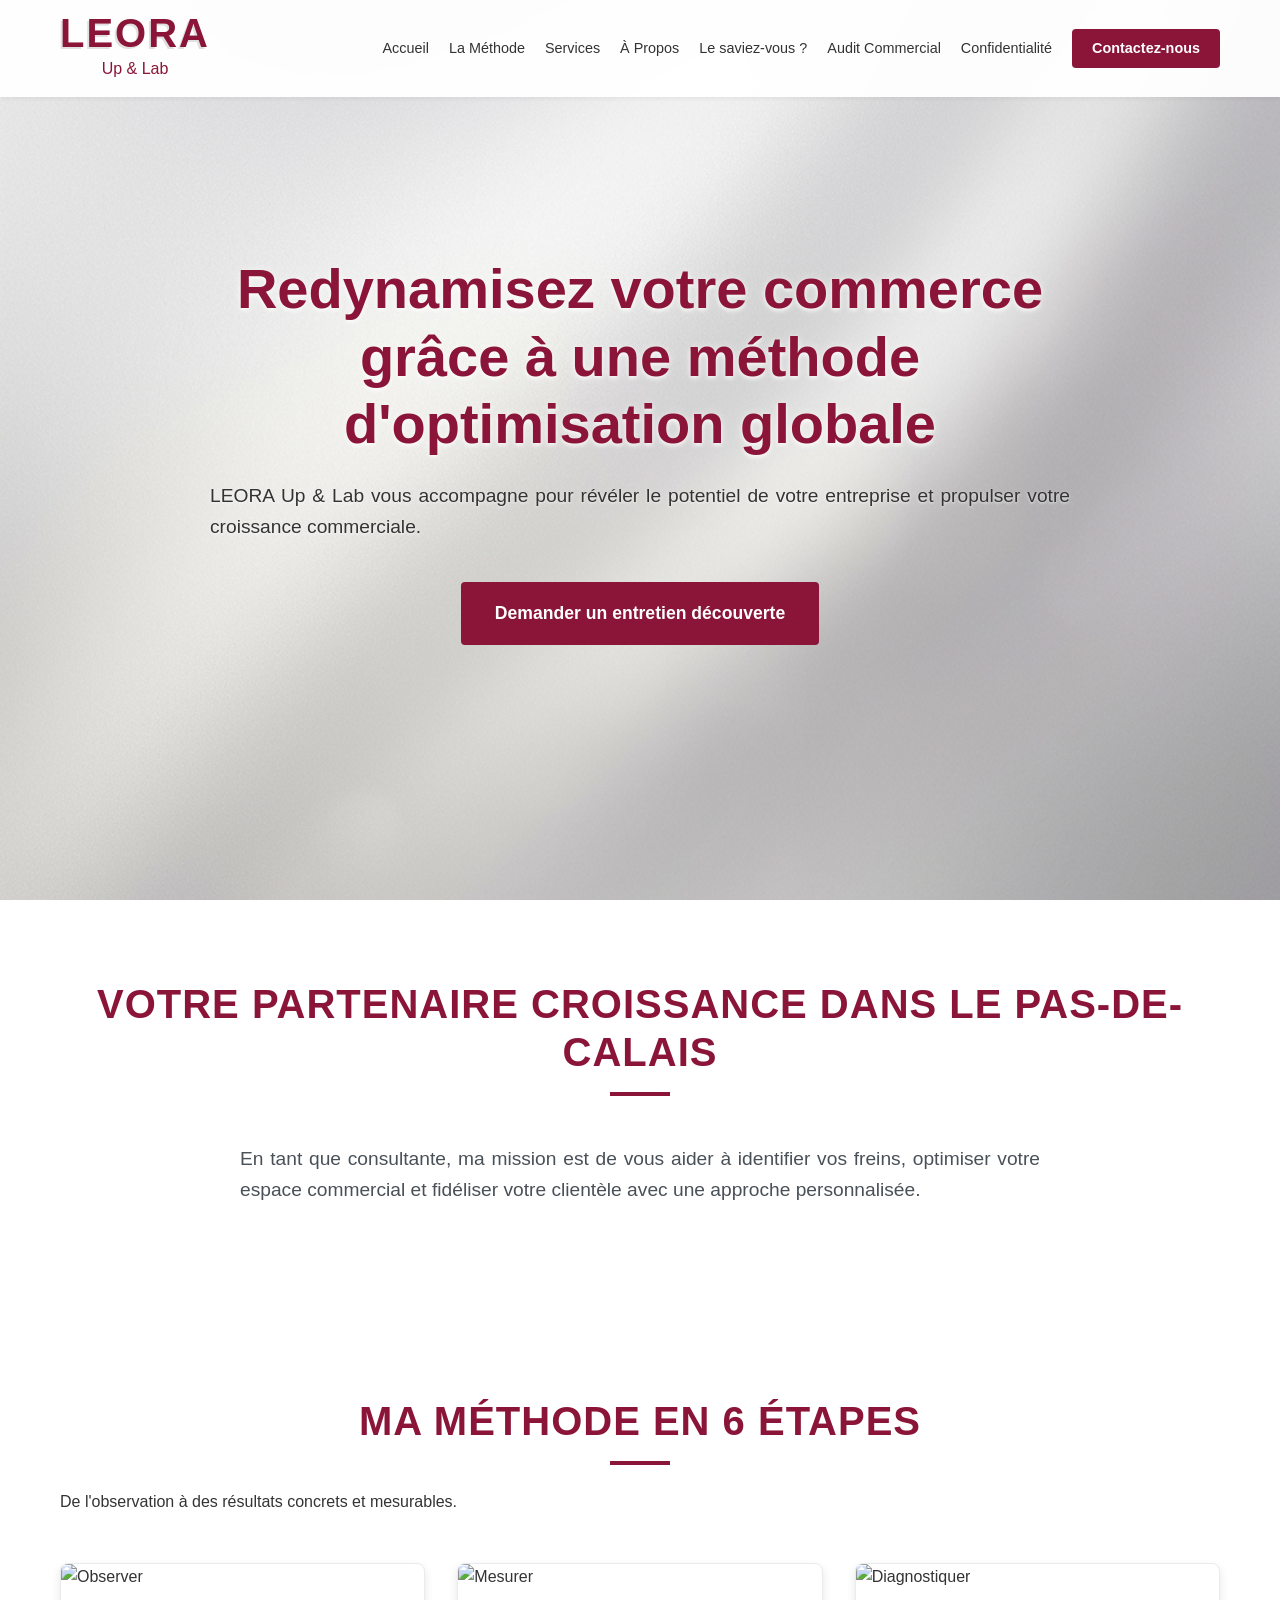
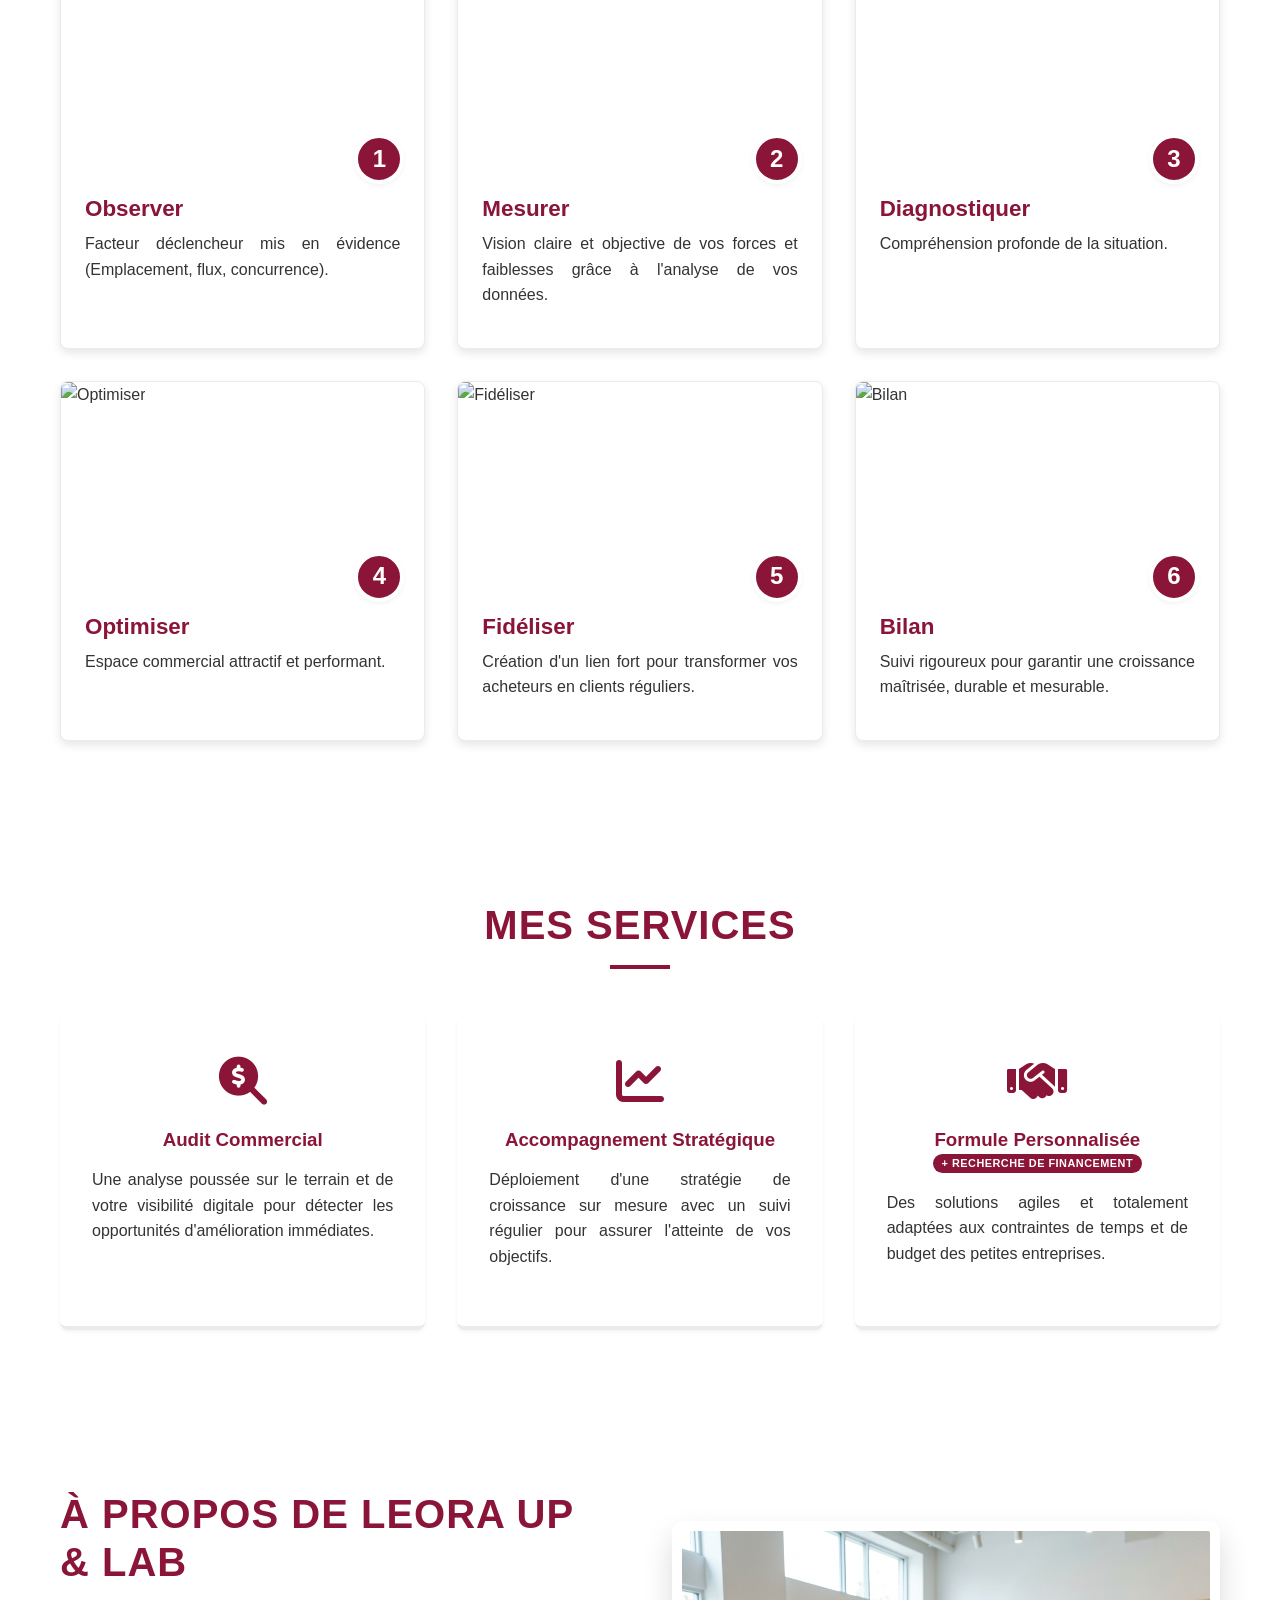
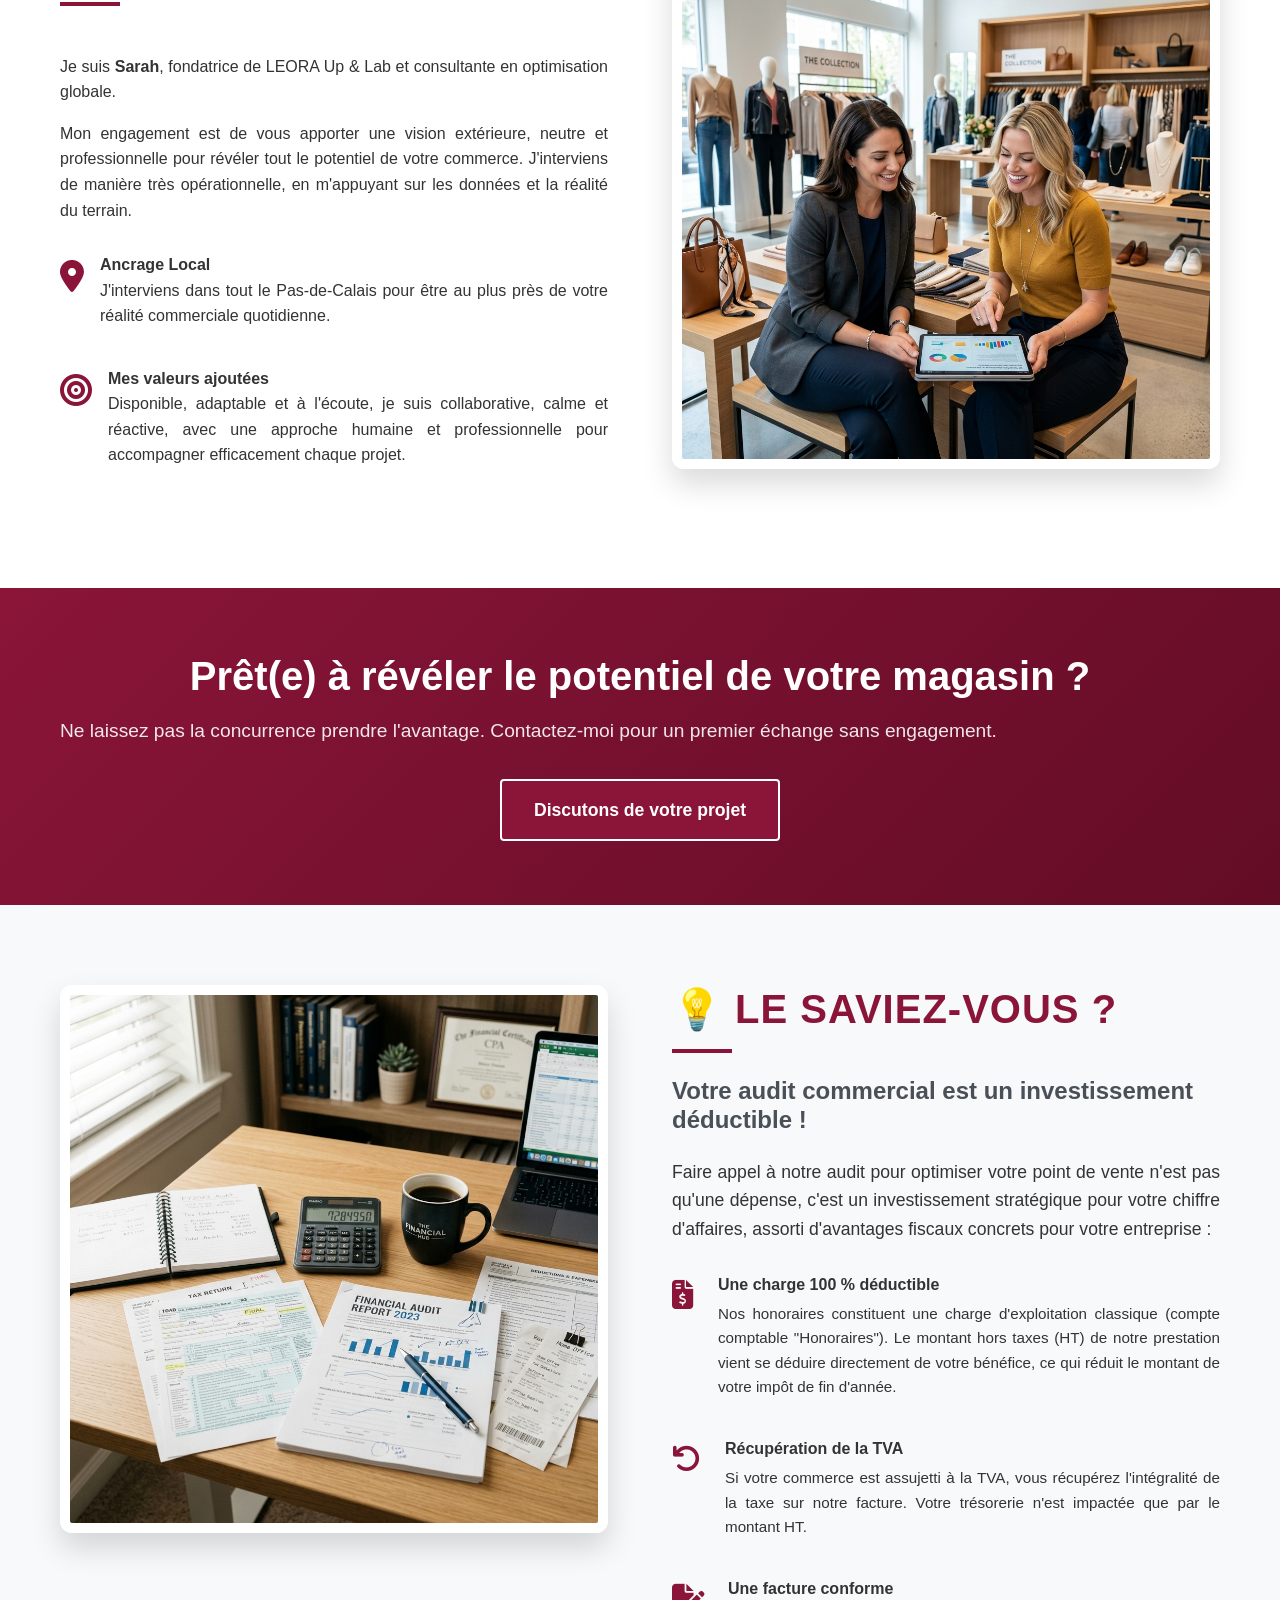
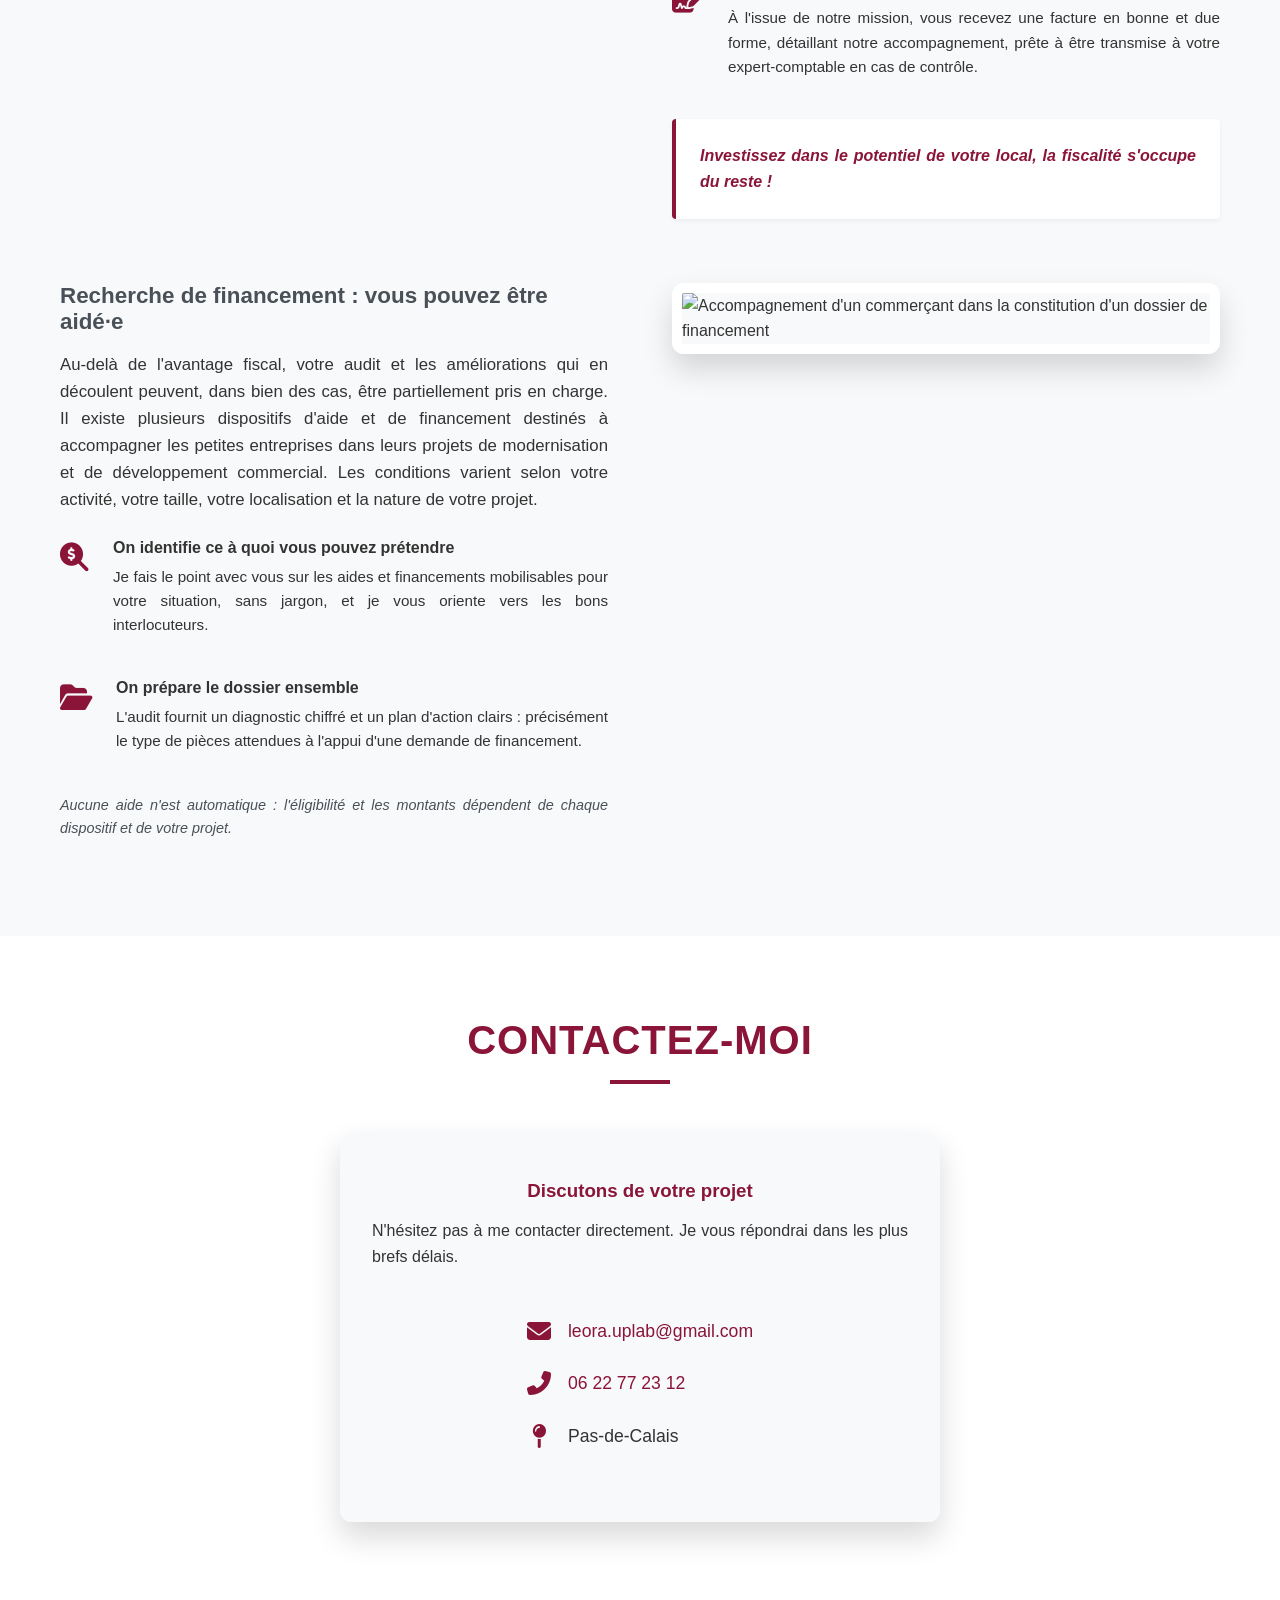
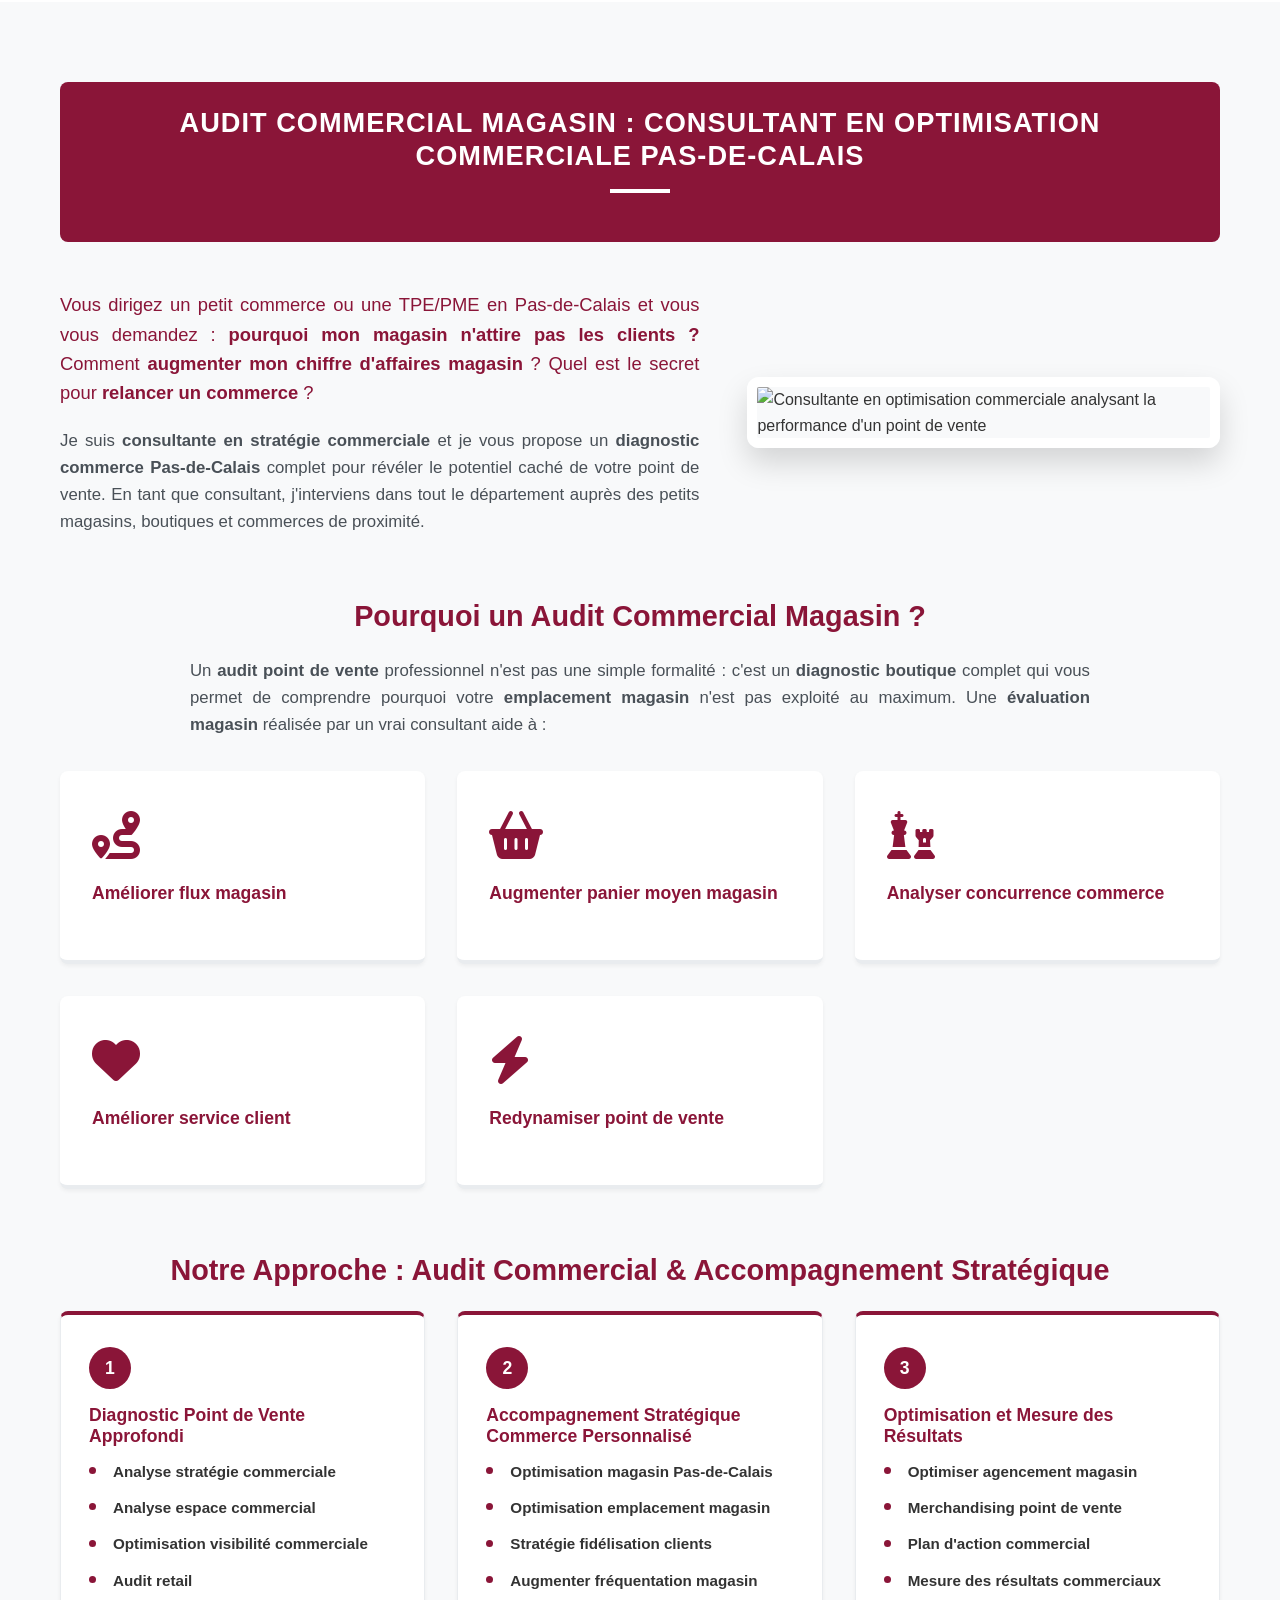
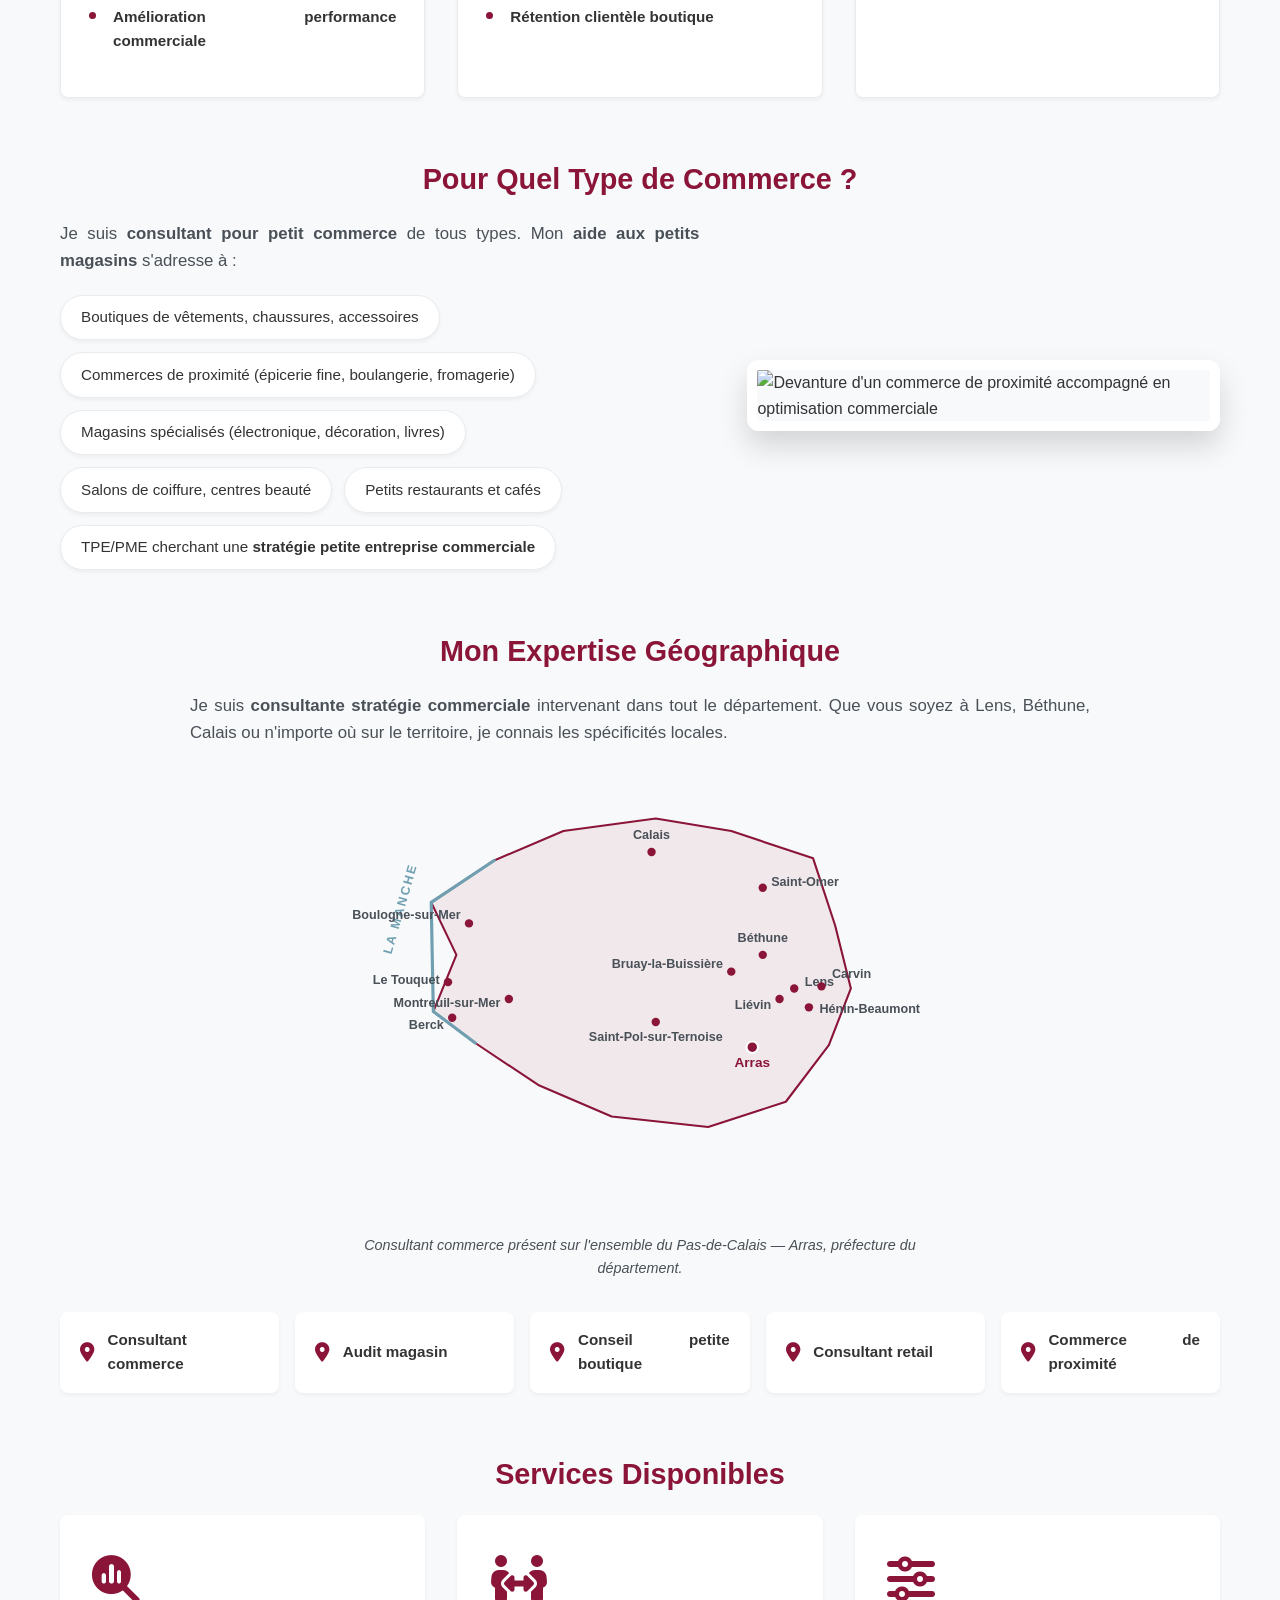
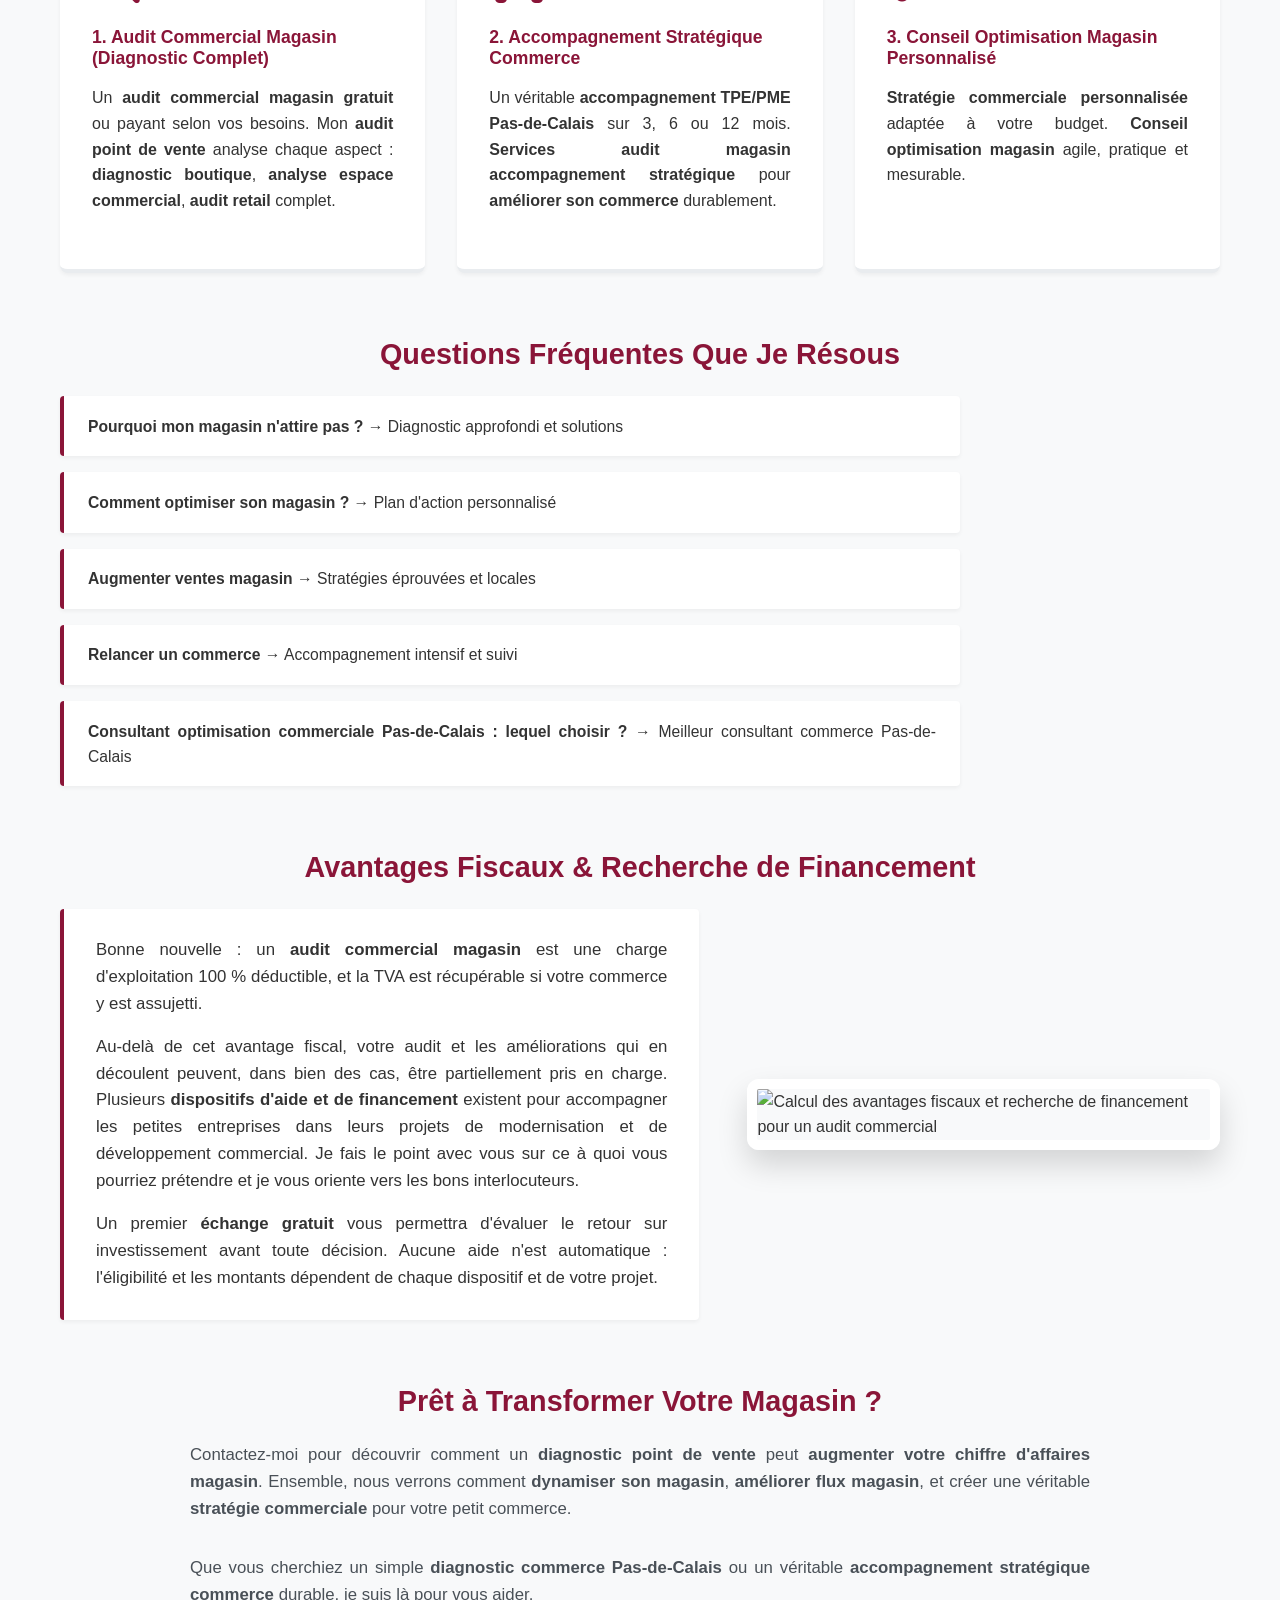
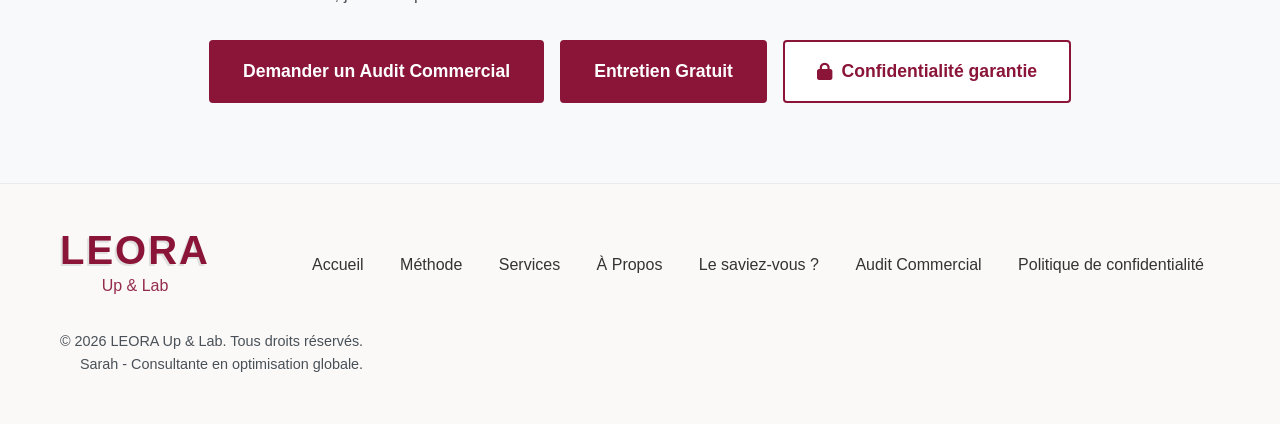
==== commit 89456984: "Add files via upload" ====
--- a/index.html
+++ b/index.html
@@ -6,9 +6,9 @@
     <meta name="viewport" content="width=device-width, initial-scale=1.0">
     <title>LEORA Up & Lab | Consultante en Optimisation Globale</title>
     <meta name="description"
-        content="Sarah, consultante en optimisation globale à Arras (Pas-de-Calais). Redynamisez votre commerce grâce à une méthode d'optimisation globale prouvée.">
+        content="Consultant commerce Pas-de-Calais : audit magasin, diagnostic point de vente et accompagnement stratégique pour optimiser votre chiffre d'affaires.">
     <meta name="keywords"
-        content="Optimisation commerce Arras, Consultante stratégie commerciale Pas-de-Calais, Audit magasin, Sarah JOPS">
+        content="Optimisation commerce Pas-de-Calais, Consultante stratégie commerciale Pas-de-Calais, Audit magasin, diagnostic point de vente">
 
     <!-- Google Fonts -->
     <link href="https://fonts.googleapis.com/css2?family=Inter:wght@300;400;500;700;800;900&display=swap"
@@ -37,8 +37,10 @@
                 <a href="#method">La Méthode</a>
                 <a href="#services">Services</a>
                 <a href="#about">À Propos</a>
-                <a href="#privacy">Confidentialité</a>
-                <a href="#contact" class="btn-nav">Contactez Sarah</a>
+                <a href="#fiscal">Le saviez-vous ?</a>
+                <a href="#audit-commercial">Audit Commercial</a>
+                <a href="#" data-privacy-toggle>Confidentialité</a>
+                <a href="#contact" class="btn-nav">Contactez-nous</a>
             </div>
             <div class="hamburger">
                 <i class="fas fa-bars"></i>
@@ -52,8 +54,10 @@
         <a href="#method">La Méthode</a>
         <a href="#services">Services</a>
         <a href="#about">À Propos</a>
-        <a href="#privacy">Confidentialité</a>
-        <a href="#contact" class="btn-primary">Contactez Sarah</a>
+        <a href="#fiscal">Le saviez-vous ?</a>
+        <a href="#audit-commercial">Audit Commercial</a>
+        <a href="#" data-privacy-toggle>Confidentialité</a>
+        <a href="#contact" class="btn-primary">Contactez-nous</a>
     </div>
 
     <!-- Hero Section -->
@@ -194,7 +198,7 @@
                 </div>
                 <div class="service-card">
                     <i class="fas fa-handshake service-icon"></i>
-                    <h3>Formule Personnalisée</h3>
+                    <h3>Formule Personnalisée <span class="service-badge">+ Recherche de financement</span></h3>
                     <p>Des solutions agiles et totalement adaptées aux contraintes de temps et de budget des petites
                         entreprises.</p>
                 </div>
@@ -230,7 +234,7 @@
                             <i class="fas fa-bullseye"></i>
                             <div>
                                 <h4>Mes valeurs ajoutées</h4>
-                                <p>Disponible, adaptable et àl'écoute, je suis collaborative, calme et réactive, avec
+                                <p>Disponible, adaptable et à l'écoute, je suis collaborative, calme et réactive, avec
                                     une approche humaine et professionnelle pour accompagner efficacement chaque projet.
                                 </p>
                             </div>
@@ -314,6 +318,54 @@
                         <p style="margin: 0; font-weight: 700; color: var(--bordeaux); font-style: italic;">Investissez
                             dans le potentiel de votre local, la fiscalité s'occupe du reste !</p>
                     </div>
+
+                </div>
+            </div>
+
+            <div class="about-grid" style="align-items: flex-start; margin-top: 4rem;">
+                <div class="about-content">
+                    <h3 style="color: var(--grey-dark); font-weight: 700; margin-bottom: 1rem; font-size: 1.4rem;">
+                        Recherche de financement : vous pouvez être aidé·e</h3>
+                    <p style="font-size: 1.05rem; margin-bottom: 1.5rem;">Au-delà de l'avantage fiscal, votre audit
+                        et les améliorations qui en découlent peuvent, dans bien des cas, être partiellement pris en
+                        charge. Il existe plusieurs dispositifs d'aide et de financement destinés à accompagner les
+                        petites entreprises dans leurs projets de modernisation et de développement commercial. Les
+                        conditions varient selon votre activité, votre taille, votre localisation et la nature de
+                        votre projet.</p>
+
+                    <div class="about-features" style="margin-top: 1rem;">
+                        <div class="feature">
+                            <i class="fas fa-magnifying-glass-dollar"
+                                style="color: var(--bordeaux); font-size: 1.8rem; margin-right: 0.5rem;"></i>
+                            <div>
+                                <h4 style="color: var(--text-color); margin-bottom: 0.5rem;">On identifie ce à quoi
+                                    vous pouvez prétendre</h4>
+                                <p style="font-size: 0.95rem;">Je fais le point avec vous sur les aides et
+                                    financements mobilisables pour votre situation, sans jargon, et je vous oriente
+                                    vers les bons interlocuteurs.</p>
+                            </div>
+                        </div>
+                        <div class="feature">
+                            <i class="fas fa-folder-open"
+                                style="color: var(--bordeaux); font-size: 1.8rem; margin-right: 0.5rem;"></i>
+                            <div>
+                                <h4 style="color: var(--text-color); margin-bottom: 0.5rem;">On prépare le dossier
+                                    ensemble</h4>
+                                <p style="font-size: 0.95rem;">L'audit fournit un diagnostic chiffré et un plan
+                                    d'action clairs : précisément le type de pièces attendues à l'appui d'une demande
+                                    de financement.</p>
+                            </div>
+                        </div>
+                    </div>
+
+                    <p style="font-size: 0.9rem; font-style: italic; color: var(--grey-dark); margin-top: 1rem;">
+                        Aucune aide n'est automatique : l'éligibilité et les montants dépendent de chaque dispositif
+                        et de votre projet.</p>
+                </div>
+                <div class="about-image">
+                    <img src="https://images.unsplash.com/photo-1600880292203-757bb62b4baf?w=800&h=950&fit=crop&q=80"
+                        alt="Accompagnement d'un commerçant dans la constitution d'un dossier de financement"
+                        class="rounded-image">
                 </div>
             </div>
         </div>
@@ -328,6 +380,7 @@
                     <div class="divider left"></div>
                 </div>
 
+                <div class="legal-body">
                 <p class="lead-text">💡 Cette politique explique comment vos données personnelles et celles de votre
                     commerce sont traitées dans le cadre de la mission d'audit, ainsi que par le site web de
                     l'activité le cas échéant. Elle distingue deux périmètres bien différents : l'<strong>application
@@ -506,6 +559,10 @@
                 <h2>8. Mise à Jour de cette Politique</h2>
                 <p>Cette politique peut être mise à jour pour refléter l'évolution de l'application, du site web ou
                     de la réglementation. Dernière mise à jour : 27 août 2026.</p>
+                </div>
+                <p class="legal-close-wrap">
+                    <a href="#" data-privacy-close class="btn-primary">Fermer</a>
+                </p>
             </div>
         </div>
     </section>
@@ -538,12 +595,278 @@
                         </li>
                     </ul>
 
-                    <p style="margin-top: 2rem; font-size: 0.9rem;">
-                        <a href="#privacy">
-                            <i class="fas fa-shield-alt"></i> Politique de confidentialité
-                        </a>
+                </div>
+            </div>
+        </div>
+    </section>
+
+    <!-- Audit Commercial Section (SEO) -->
+    <section id="audit-commercial" class="audit-seo bg-light">
+        <div class="container">
+            <div class="section-title text-center audit-title-band">
+                <h2>Audit Commercial Magasin : Consultant en Optimisation Commerciale Pas-de-Calais</h2>
+                <div class="divider"></div>
+            </div>
+
+            <div class="audit-hero">
+                <div class="audit-hero-text">
+                    <p class="audit-intro">
+                        Vous dirigez un petit commerce ou une TPE/PME en Pas-de-Calais et vous vous demandez :
+                        <strong>pourquoi mon magasin n'attire pas les clients ?</strong> Comment
+                        <strong>augmenter mon chiffre d'affaires magasin</strong> ? Quel est le secret pour
+                        <strong>relancer un commerce</strong> ?
                     </p>
-                </div>
+                    <p class="seo-lead">
+                        Je suis <strong>consultante en stratégie commerciale</strong> et je vous propose un
+                        <strong>diagnostic commerce Pas-de-Calais</strong> complet pour révéler le potentiel caché
+                        de votre point de vente. En tant que consultant, j'interviens dans tout le département
+                        auprès des petits magasins, boutiques et commerces de proximité.
+                    </p>
+                </div>
+                <div class="audit-hero-photo">
+                    <img src="https://images.unsplash.com/photo-1552664730-d307ca884978?w=800&h=950&fit=crop&q=80"
+                        alt="Consultante en optimisation commerciale analysant la performance d'un point de vente"
+                        class="rounded-image">
+                </div>
+            </div>
+
+            <h3>Pourquoi un Audit Commercial Magasin ?</h3>
+            <p class="seo-lead audit-lead-center">
+                Un <strong>audit point de vente</strong> professionnel n'est pas une simple formalité : c'est un
+                <strong>diagnostic boutique</strong> complet qui vous permet de comprendre pourquoi votre
+                <strong>emplacement magasin</strong> n'est pas exploité au maximum. Une <strong>évaluation
+                    magasin</strong> réalisée par un vrai consultant aide à :
+            </p>
+            <div class="grid-3">
+                <div class="service-card">
+                    <i class="fas fa-route service-icon"></i>
+                    <h4>Améliorer flux magasin</h4>
+                </div>
+                <div class="service-card">
+                    <i class="fas fa-basket-shopping service-icon"></i>
+                    <h4>Augmenter panier moyen magasin</h4>
+                </div>
+                <div class="service-card">
+                    <i class="fas fa-chess service-icon"></i>
+                    <h4>Analyser concurrence commerce</h4>
+                </div>
+                <div class="service-card">
+                    <i class="fas fa-heart service-icon"></i>
+                    <h4>Améliorer service client</h4>
+                </div>
+                <div class="service-card">
+                    <i class="fas fa-bolt service-icon"></i>
+                    <h4>Redynamiser point de vente</h4>
+                </div>
+            </div>
+
+            <h3>Notre Approche : Audit Commercial &amp; Accompagnement Stratégique</h3>
+            <div class="grid-3">
+                <div class="seo-phase">
+                    <span class="seo-phase-num">1</span>
+                    <h4>Diagnostic Point de Vente Approfondi</h4>
+                    <ul class="seo-list">
+                        <li><strong>Analyse stratégie commerciale</strong></li>
+                        <li><strong>Analyse espace commercial</strong></li>
+                        <li><strong>Optimisation visibilité commerciale</strong></li>
+                        <li><strong>Audit retail</strong></li>
+                        <li><strong>Amélioration performance commerciale</strong></li>
+                    </ul>
+                </div>
+                <div class="seo-phase">
+                    <span class="seo-phase-num">2</span>
+                    <h4>Accompagnement Stratégique Commerce Personnalisé</h4>
+                    <ul class="seo-list">
+                        <li><strong>Optimisation magasin Pas-de-Calais</strong></li>
+                        <li><strong>Optimisation emplacement magasin</strong></li>
+                        <li><strong>Stratégie fidélisation clients</strong></li>
+                        <li><strong>Augmenter fréquentation magasin</strong></li>
+                        <li><strong>Rétention clientèle boutique</strong></li>
+                    </ul>
+                </div>
+                <div class="seo-phase">
+                    <span class="seo-phase-num">3</span>
+                    <h4>Optimisation et Mesure des Résultats</h4>
+                    <ul class="seo-list">
+                        <li><strong>Optimiser agencement magasin</strong></li>
+                        <li><strong>Merchandising point de vente</strong></li>
+                        <li><strong>Plan d'action commercial</strong></li>
+                        <li><strong>Mesure des résultats commerciaux</strong></li>
+                    </ul>
+                </div>
+            </div>
+
+            <h3>Pour Quel Type de Commerce ?</h3>
+            <div class="audit-hero">
+                <div class="audit-hero-text">
+                    <p class="seo-lead">
+                        Je suis <strong>consultant pour petit commerce</strong> de tous types. Mon <strong>aide aux
+                            petits magasins</strong> s'adresse à :
+                    </p>
+                    <ul class="seo-chips">
+                        <li>Boutiques de vêtements, chaussures, accessoires</li>
+                        <li>Commerces de proximité (épicerie fine, boulangerie, fromagerie)</li>
+                        <li>Magasins spécialisés (électronique, décoration, livres)</li>
+                        <li>Salons de coiffure, centres beauté</li>
+                        <li>Petits restaurants et cafés</li>
+                        <li>TPE/PME cherchant une <strong>stratégie petite entreprise commerciale</strong></li>
+                    </ul>
+                </div>
+                <div class="audit-hero-photo">
+                    <img src="https://images.unsplash.com/photo-1472851294608-062f824d29cc?w=800&h=950&fit=crop&q=80"
+                        alt="Devanture d'un commerce de proximité accompagné en optimisation commerciale"
+                        class="rounded-image">
+                </div>
+            </div>
+
+            <h3>Mon Expertise Géographique</h3>
+            <p class="seo-lead audit-lead-center">
+                Je suis <strong>consultante stratégie commerciale</strong> intervenant dans tout le département. Que
+                vous soyez à Lens, Béthune, Calais ou n'importe où sur le territoire, je connais les spécificités
+                locales.
+            </p>
+
+            <div class="seo-map">
+                <svg viewBox="-70 -10 610 415" role="img"
+                    aria-label="Carte du Pas-de-Calais et de ses principales villes : Calais, Boulogne-sur-Mer, Saint-Omer, Béthune, Bruay-la-Buissière, Lens, Liévin, Carvin, Hénin-Beaumont, Arras, Saint-Pol-sur-Ternoise, Montreuil-sur-Mer, Le Touquet-Paris-Plage, Berck.">
+                    <path class="map-land"
+                        d="M 250,20 L 322,32 L 400,58 L 421,122 L 436,182 L 415,236 L 374,290 L 300,314 L 208,304 L 138,274 L 78,234 L 38,204 L 60,150 L 36,100 L 96,60 L 162,32 Z" />
+                    <polyline class="map-coast" points="96,60 36,100 38,204 78,234" />
+                    <text class="map-sea" x="-2" y="150" transform="rotate(-74 -2 150)">LA MANCHE</text>
+
+                    <g class="map-city">
+                        <circle class="map-dot" cx="246" cy="52" r="4" />
+                        <text class="map-label" x="246" y="40" text-anchor="middle">Calais</text>
+
+                        <circle class="map-dot" cx="352" cy="86" r="4" />
+                        <text class="map-label" x="360" y="84" text-anchor="start">Saint-Omer</text>
+
+                        <circle class="map-dot" cx="72" cy="120" r="4" />
+                        <text class="map-label" x="64" y="116" text-anchor="end">Boulogne-sur-Mer</text>
+
+                        <circle class="map-dot" cx="52" cy="176" r="4" />
+                        <text class="map-label" x="44" y="178" text-anchor="end">Le Touquet</text>
+
+                        <circle class="map-dot" cx="110" cy="192" r="4" />
+                        <text class="map-label" x="102" y="200" text-anchor="end">Montreuil-sur-Mer</text>
+
+                        <circle class="map-dot" cx="56" cy="210" r="4" />
+                        <text class="map-label" x="48" y="221" text-anchor="end">Berck</text>
+
+                        <circle class="map-dot" cx="352" cy="150" r="4" />
+                        <text class="map-label" x="352" y="138" text-anchor="middle">Béthune</text>
+
+                        <circle class="map-dot" cx="322" cy="166" r="4" />
+                        <text class="map-label" x="314" y="163" text-anchor="end">Bruay-la-Buissière</text>
+
+                        <circle class="map-dot" cx="382" cy="182" r="4" />
+                        <text class="map-label" x="392" y="180" text-anchor="start">Lens</text>
+
+                        <circle class="map-dot" cx="368" cy="192" r="4" />
+                        <text class="map-label" x="360" y="202" text-anchor="end">Liévin</text>
+
+                        <circle class="map-dot" cx="408" cy="180" r="4" />
+                        <text class="map-label" x="418" y="172" text-anchor="start">Carvin</text>
+
+                        <circle class="map-dot" cx="396" cy="200" r="4" />
+                        <text class="map-label" x="406" y="205" text-anchor="start">Hénin-Beaumont</text>
+
+                        <circle class="map-dot" cx="250" cy="214" r="4" />
+                        <text class="map-label" x="250" y="232" text-anchor="middle">Saint-Pol-sur-Ternoise</text>
+
+                        <circle class="map-dot-pref" cx="342" cy="238" r="5.5" />
+                        <text class="map-label-pref" x="342" y="257" text-anchor="middle">Arras</text>
+                    </g>
+                </svg>
+                <p class="seo-map-caption">Consultant commerce présent sur l'ensemble du Pas-de-Calais &mdash; Arras,
+                    préfecture du département.</p>
+            </div>
+
+            <ul class="seo-geo">
+                <li><i class="fas fa-map-marker-alt"></i><span><strong>Consultant commerce</strong></span></li>
+                <li><i class="fas fa-map-marker-alt"></i><span><strong>Audit magasin</strong></span></li>
+                <li><i class="fas fa-map-marker-alt"></i><span><strong>Conseil petite boutique</strong></span></li>
+                <li><i class="fas fa-map-marker-alt"></i><span><strong>Consultant retail</strong></span></li>
+                <li><i class="fas fa-map-marker-alt"></i><span><strong>Commerce de proximité</strong></span></li>
+            </ul>
+
+            <h3>Services Disponibles</h3>
+            <div class="grid-3">
+                <div class="service-card">
+                    <i class="fas fa-magnifying-glass-chart service-icon"></i>
+                    <h4>1. Audit Commercial Magasin (Diagnostic Complet)</h4>
+                    <p>Un <strong>audit commercial magasin gratuit</strong> ou payant selon vos besoins. Mon
+                        <strong>audit point de vente</strong> analyse chaque aspect : <strong>diagnostic
+                            boutique</strong>, <strong>analyse espace commercial</strong>, <strong>audit
+                            retail</strong> complet.</p>
+                </div>
+                <div class="service-card">
+                    <i class="fas fa-people-arrows service-icon"></i>
+                    <h4>2. Accompagnement Stratégique Commerce</h4>
+                    <p>Un véritable <strong>accompagnement TPE/PME Pas-de-Calais</strong> sur 3, 6 ou 12 mois.
+                        <strong>Services audit magasin accompagnement stratégique</strong> pour <strong>améliorer son
+                            commerce</strong> durablement.</p>
+                </div>
+                <div class="service-card">
+                    <i class="fas fa-sliders service-icon"></i>
+                    <h4>3. Conseil Optimisation Magasin Personnalisé</h4>
+                    <p><strong>Stratégie commerciale personnalisée</strong> adaptée à votre budget. <strong>Conseil
+                            optimisation magasin</strong> agile, pratique et mesurable.</p>
+                </div>
+            </div>
+
+            <h3>Questions Fréquentes Que Je Résous</h3>
+            <ul class="seo-faq">
+                <li><strong>Pourquoi mon magasin n'attire pas ?</strong> → Diagnostic approfondi et solutions</li>
+                <li><strong>Comment optimiser son magasin ?</strong> → Plan d'action personnalisé</li>
+                <li><strong>Augmenter ventes magasin</strong> → Stratégies éprouvées et locales</li>
+                <li><strong>Relancer un commerce</strong> → Accompagnement intensif et suivi</li>
+                <li><strong>Consultant optimisation commerciale Pas-de-Calais : lequel choisir ?</strong> → Meilleur
+                    consultant commerce Pas-de-Calais</li>
+            </ul>
+
+            <h3>Avantages Fiscaux &amp; Recherche de Financement</h3>
+            <div class="audit-hero">
+                <div class="audit-hero-text">
+                    <div class="seo-callout">
+                        <p style="margin: 0 0 1rem;">Bonne nouvelle : un <strong>audit commercial magasin</strong> est
+                            une charge d'exploitation 100 % déductible, et la TVA est récupérable si votre commerce y
+                            est assujetti.</p>
+                        <p style="margin: 0 0 1rem;">Au-delà de cet avantage fiscal, votre audit et les améliorations
+                            qui en découlent peuvent, dans bien des cas, être partiellement pris en charge. Plusieurs
+                            <strong>dispositifs d'aide et de financement</strong> existent pour accompagner les petites
+                            entreprises dans leurs projets de modernisation et de développement commercial. Je fais le
+                            point avec vous sur ce à quoi vous pourriez prétendre et je vous oriente vers les bons
+                            interlocuteurs.</p>
+                        <p style="margin: 0;">Un premier <strong>échange gratuit</strong> vous permettra d'évaluer le
+                            retour sur investissement avant toute décision. Aucune aide n'est automatique :
+                            l'éligibilité et les montants dépendent de chaque dispositif et de votre projet.</p>
+                    </div>
+                </div>
+                <div class="audit-hero-photo">
+                    <img src="https://images.unsplash.com/photo-1554224155-6726b3ff858f?w=800&h=950&fit=crop&q=80"
+                        alt="Calcul des avantages fiscaux et recherche de financement pour un audit commercial"
+                        class="rounded-image">
+                </div>
+            </div>
+
+            <h3>Prêt à Transformer Votre Magasin ?</h3>
+            <p class="seo-lead audit-lead-center">
+                Contactez-moi pour découvrir comment un <strong>diagnostic point de vente</strong> peut
+                <strong>augmenter votre chiffre d'affaires magasin</strong>. Ensemble, nous verrons comment
+                <strong>dynamiser son magasin</strong>, <strong>améliorer flux magasin</strong>, et créer une
+                véritable <strong>stratégie commerciale</strong> pour votre petit commerce.
+            </p>
+            <p class="seo-lead audit-lead-center">
+                Que vous cherchiez un simple <strong>diagnostic commerce Pas-de-Calais</strong> ou un véritable
+                <strong>accompagnement stratégique commerce</strong> durable, je suis là pour vous aider.
+            </p>
+            <div class="seo-cta-buttons">
+                <a href="#contact" class="btn-primary btn-large">Demander un Audit Commercial</a>
+                <a href="#contact" class="btn-primary btn-large">Entretien Gratuit</a>
+                <span class="trust-badge">
+                    <i class="fas fa-lock"></i><span>Confidentialité garantie</span>
+                </span>
             </div>
         </div>
     </section>
@@ -560,7 +883,9 @@
                 <a href="#method">Méthode</a>
                 <a href="#services">Services</a>
                 <a href="#about">À Propos</a>
-                <a href="#privacy">Confidentialité</a>
+                <a href="#fiscal">Le saviez-vous ?</a>
+                <a href="#audit-commercial">Audit Commercial</a>
+                <a href="#" data-privacy-toggle>Politique de confidentialité</a>
             </div>
             <div class="footer-copyright">
                 <p>&copy; 2026 LEORA Up & Lab. Tous droits réservés.</p>
--- a/css/style.css
+++ b/css/style.css
@@ -177,11 +177,11 @@
 
 .logo-main {
     font-size: 2.5rem;
-    font-weight: 900;
+    font-weight: 700;
     color: var(--bordeaux);
     line-height: 0.9;
     letter-spacing: 2px;
-    text-shadow: -4px 4px 0px #e0e0e0;
+    text-shadow: -2px 2px 0px #e0e0e0;
 }
 
 .logo-sub {
@@ -195,13 +195,14 @@
 .nav-links {
     display: flex;
     align-items: center;
-    gap: 2rem;
+    gap: 1.25rem;
 }
 
 .nav-links a {
     color: var(--text-color);
     font-weight: 500;
-    font-size: 0.95rem;
+    font-size: 0.9rem;
+    white-space: nowrap;
 }
 
 .nav-links a:hover {
@@ -380,6 +381,20 @@
     margin-bottom: 1.5rem;
 }
 
+.service-badge {
+    display: inline-block;
+    background-color: var(--bordeaux);
+    color: var(--white);
+    font-size: 0.68rem;
+    font-weight: 700;
+    text-transform: uppercase;
+    letter-spacing: 0.5px;
+    padding: 3px 9px;
+    border-radius: 999px;
+    vertical-align: middle;
+    white-space: nowrap;
+}
+
 /* ==========================================================================
    About Section
    ========================================================================== */
@@ -565,21 +580,21 @@
     .about-grid, .contact-grid {
         grid-template-columns: 1fr;
     }
-    
+
     .contact-form-panel {
         padding: 2rem;
     }
-}
-
-@media (max-width: 768px) {
+
     .nav-links {
         display: none;
     }
-    
+
     .hamburger {
         display: block;
     }
-    
+}
+
+@media (max-width: 768px) {
     .hero h1 {
         font-size: 2.5rem;
     }
@@ -598,37 +613,90 @@
    Privacy Policy Section (Politique de confidentialité)
    ========================================================================== */
 .privacy {
+    display: none;
     background-image: url('../images/hero-bg.jpg');
     background-size: cover;
     background-position: center;
     background-attachment: fixed;
 }
 
+.privacy.is-open {
+    display: block;
+}
+
+.legal-close-wrap {
+    text-align: center;
+    margin-top: 2.5rem;
+}
+
 .privacy .legal-content {
-    max-width: 820px;
+    max-width: 1080px;
     margin: 0 auto;
     background-color: var(--white);
     border-radius: 12px;
     box-shadow: var(--shadow-md);
-    padding: 3rem 2.5rem;
+    padding: 2.5rem 3rem 3rem;
+    font-size: 0.9rem;
+}
+
+/* Bandeau de titre : blanc sur fond bordeaux */
+.privacy .section-title {
+    background-color: var(--bordeaux);
+    padding: 1.4rem 1.8rem;
+    border-radius: 8px;
+    margin-bottom: 2.5rem;
+}
+
+.privacy .section-title h2 {
+    color: var(--white);
+    font-size: 1.7rem;
+}
+
+.privacy .section-title .divider {
+    background-color: var(--white);
+    margin-bottom: 0;
+}
+
+/* Contenu sur deux colonnes (façon document) */
+.legal-body {
+    column-count: 2;
+    column-gap: 3.5rem;
+}
+
+.legal-body > .lead-text,
+.legal-body > .legal-table-wrapper {
+    column-span: all;
+}
+
+.legal-body h2,
+.legal-body h3 {
+    break-after: avoid;
+}
+
+.legal-body > h2:first-of-type {
+    margin-top: 0;
+}
+
+.legal-body li {
+    break-inside: avoid;
 }
 
 .legal-content .lead-text {
     text-align: left;
-    font-size: 1.05rem;
-    margin: 0 0 1rem;
+    font-size: 0.92rem;
+    margin: 0 0 1.5rem;
 }
 
 .legal-content h2 {
-    font-size: 1.4rem;
-    margin-top: 2.5rem;
-    margin-bottom: 1rem;
-    padding-bottom: 0.5rem;
+    font-size: 1.15rem;
+    margin-top: 2.25rem;
+    margin-bottom: 0.85rem;
+    padding-bottom: 0.4rem;
     border-bottom: 2px solid var(--grey-medium);
 }
 
 .legal-content h3 {
-    font-size: 1.1rem;
+    font-size: 1rem;
     color: var(--grey-dark);
     margin-top: 1.5rem;
     margin-bottom: 0.75rem;
@@ -636,7 +704,7 @@
 
 .legal-content p,
 .legal-content li {
-    font-size: 0.98rem;
+    font-size: 0.85rem;
 }
 
 .legal-content ul {
@@ -655,13 +723,13 @@
 .legal-content table {
     width: 100%;
     border-collapse: collapse;
-    font-size: 0.9rem;
+    font-size: 0.8rem;
 }
 
 .legal-content th,
 .legal-content td {
     border: 1px solid var(--grey-medium);
-    padding: 0.75rem;
+    padding: 0.6rem;
     text-align: left;
     vertical-align: top;
 }
@@ -679,6 +747,12 @@
     font-style: italic;
 }
 
+@media (max-width: 900px) {
+    .legal-body {
+        column-count: 1;
+    }
+}
+
 @media (max-width: 768px) {
     .privacy .legal-content {
         padding: 2rem 1.25rem;
@@ -689,4 +763,340 @@
 .quote-caption { margin-top: 1.5rem; }
 .quote-caption blockquote { font-size: 1.2rem; font-weight: 500; font-style: italic; margin-bottom: 0.5rem; color: var(--bordeaux); }
 .quote-caption cite { font-size: 1rem; font-weight: 700; color: var(--bordeaux); }
-.id-card-photo { aspect-ratio: 3/4; object-fit: cover; max-width: 250px; margin: 0 auto; display: block; }+.id-card-photo { aspect-ratio: 3/4; object-fit: cover; max-width: 250px; margin: 0 auto; display: block; }
+
+/* ==========================================================================
+   Section Audit Commercial (SEO) — #audit-commercial
+   Classes préfixées .audit-seo / .seo-* : sans effet sur les autres sections.
+   ========================================================================== */
+
+/* Titre : bandeau bordeaux, texte blanc */
+.audit-seo .audit-title-band {
+    background-color: var(--bordeaux);
+    padding: 1.6rem 2rem;
+    border-radius: 8px;
+    margin-bottom: 3rem;
+}
+
+.audit-seo .audit-title-band h2 {
+    color: var(--white);
+    font-size: 1.7rem;
+}
+
+.audit-seo .audit-title-band .divider {
+    background-color: var(--white);
+}
+
+/* Intro haut de section : texte à gauche, photo à droite */
+.audit-hero {
+    display: grid;
+    grid-template-columns: 1.15fr 0.85fr;
+    gap: 3rem;
+    align-items: center;
+    margin-bottom: 1rem;
+}
+
+.audit-seo .audit-hero-text .audit-intro,
+.audit-seo .audit-hero-text .seo-lead {
+    max-width: none;
+    margin: 0 0 1.25rem;
+    text-align: justify;
+}
+
+.audit-seo .audit-hero-text .seo-lead:last-child {
+    margin-bottom: 0;
+}
+
+/* Paragraphe centré + justifié (points 3 et 4) */
+.audit-seo .audit-lead-center {
+    max-width: 780px;
+    margin-left: auto;
+    margin-right: auto;
+    text-align: justify;
+}
+
+@media (max-width: 900px) {
+    .audit-hero {
+        grid-template-columns: 1fr;
+        gap: 2rem;
+    }
+}
+
+.audit-seo .audit-intro {
+    font-size: 1.15rem;
+    font-weight: 500;
+    color: var(--bordeaux);
+    max-width: 900px;
+    margin: 0 auto 2rem;
+    text-align: center;
+}
+
+.audit-seo .seo-lead {
+    font-size: 1.05rem;
+    color: var(--grey-dark);
+    max-width: 900px;
+    margin-bottom: 2rem;
+}
+
+.audit-seo h3 {
+    font-size: 1.8rem;
+    margin-top: 4rem;
+    margin-bottom: 1.5rem;
+    text-align: center;
+}
+
+.audit-seo h4 {
+    font-size: 1.1rem;
+    color: var(--bordeaux);
+}
+
+.audit-seo .service-card {
+    text-align: left;
+}
+
+.seo-list {
+    list-style: none;
+    max-width: 900px;
+    margin: 0;
+}
+
+.seo-list li {
+    position: relative;
+    padding-left: 1.5rem;
+    margin-bottom: 0.75rem;
+    font-size: 0.95rem;
+}
+
+.seo-list li::before {
+    content: "";
+    position: absolute;
+    left: 0;
+    top: 0.5em;
+    width: 7px;
+    height: 7px;
+    border-radius: 50%;
+    background: var(--bordeaux);
+}
+
+.seo-phase {
+    background: var(--white);
+    border: 1px solid var(--grey-medium);
+    border-top: 4px solid var(--bordeaux);
+    border-radius: 8px;
+    padding: 2rem 1.75rem;
+    box-shadow: var(--shadow-sm);
+    transition: var(--transition);
+}
+
+.seo-phase:hover {
+    box-shadow: var(--shadow-md);
+    transform: translateY(-6px);
+}
+
+.seo-phase h4 {
+    margin-bottom: 0.75rem;
+}
+
+.seo-phase-num {
+    display: inline-flex;
+    align-items: center;
+    justify-content: center;
+    width: 42px;
+    height: 42px;
+    border-radius: 50%;
+    background: var(--bordeaux);
+    color: var(--white);
+    font-weight: 800;
+    font-size: 1.1rem;
+    margin-bottom: 1rem;
+}
+
+.seo-chips {
+    list-style: none;
+    display: flex;
+    flex-wrap: wrap;
+    gap: 0.75rem;
+    margin: 0;
+}
+
+.seo-chips li {
+    background: var(--white);
+    border: 1px solid var(--grey-medium);
+    border-radius: 999px;
+    padding: 0.6rem 1.25rem;
+    font-size: 0.95rem;
+    box-shadow: var(--shadow-sm);
+}
+
+.seo-geo {
+    list-style: none;
+    display: grid;
+    grid-template-columns: repeat(auto-fit, minmax(210px, 1fr));
+    gap: 1rem;
+    margin: 0;
+}
+
+.seo-geo li {
+    display: flex;
+    align-items: center;
+    gap: 0.85rem;
+    background: var(--white);
+    border-radius: 8px;
+    padding: 1rem 1.25rem;
+    font-size: 0.95rem;
+    box-shadow: var(--shadow-sm);
+}
+
+.seo-geo li i {
+    color: var(--bordeaux);
+    font-size: 1.2rem;
+}
+
+/* Carte du Pas-de-Calais */
+.seo-map {
+    max-width: 640px;
+    margin: 2.5rem auto 2rem;
+}
+
+.seo-map svg {
+    display: block;
+    width: 100%;
+    height: auto;
+    overflow: visible;
+}
+
+.seo-map .map-land {
+    fill: rgba(138, 21, 56, 0.07);
+    stroke: var(--bordeaux);
+    stroke-width: 2;
+    stroke-linejoin: round;
+}
+
+.seo-map .map-coast {
+    fill: none;
+    stroke: #6f9fb0;
+    stroke-width: 3;
+    stroke-linecap: round;
+    stroke-linejoin: round;
+}
+
+.seo-map .map-dot {
+    fill: var(--bordeaux);
+}
+
+.seo-map .map-dot-pref {
+    fill: var(--bordeaux);
+    stroke: var(--white);
+    stroke-width: 2;
+}
+
+.seo-map .map-label {
+    fill: var(--grey-dark);
+    font-size: 12px;
+    font-weight: 600;
+}
+
+.seo-map .map-label-pref {
+    fill: var(--bordeaux);
+    font-size: 13px;
+    font-weight: 800;
+}
+
+.seo-map .map-sea {
+    fill: #6f9fb0;
+    font-size: 12px;
+    font-weight: 700;
+    letter-spacing: 2px;
+}
+
+.seo-map-caption {
+    text-align: center;
+    font-size: 0.9rem;
+    font-style: italic;
+    color: var(--grey-dark);
+    margin-top: 0.75rem;
+}
+
+.seo-faq {
+    list-style: none;
+    max-width: 900px;
+    margin: 0;
+}
+
+.seo-faq li {
+    background: var(--white);
+    border-left: 4px solid var(--bordeaux);
+    border-radius: 4px;
+    padding: 1.1rem 1.5rem;
+    margin-bottom: 1rem;
+    box-shadow: var(--shadow-sm);
+    font-size: 0.98rem;
+}
+
+.seo-callout {
+    background: var(--white);
+    border-left: 4px solid var(--bordeaux);
+    border-radius: 4px;
+    padding: 1.75rem 2rem;
+    box-shadow: var(--shadow-sm);
+    max-width: 900px;
+    font-size: 1.05rem;
+}
+
+.seo-cta-buttons {
+    display: flex;
+    flex-wrap: wrap;
+    justify-content: center;
+    gap: 1rem;
+    margin-top: 2rem;
+}
+
+.trust-badge {
+    display: inline-flex;
+    align-items: center;
+    justify-content: center;
+    gap: 0.6rem;
+    padding: 15px 32px;
+    background: var(--white);
+    border: 2px solid var(--bordeaux);
+    border-radius: 4px;
+    font-size: 1.1rem;
+    font-weight: 600;
+    color: var(--bordeaux);
+    text-align: center;
+}
+
+.trust-badge i {
+    color: var(--bordeaux);
+}
+
+@media (max-width: 768px) {
+    .audit-seo h3 {
+        font-size: 1.4rem;
+        margin-top: 3rem;
+    }
+}
+
+/* ==========================================================================
+   Alignement justifié — appliqué à tout le texte courant du site
+   ========================================================================== */
+p,
+li,
+.lead-text,
+.seo-lead,
+.audit-seo .audit-intro,
+.hero p,
+.cta-section p,
+.contact-info-panel p,
+.legal-content p,
+.legal-content li {
+    text-align: justify;
+}
+
+/* on ne justifie pas les libellés très courts (puces / pastilles) */
+.seo-chips li,
+.nav-links a,
+.footer-links a,
+.mobile-menu a {
+    text-align: center;
+}
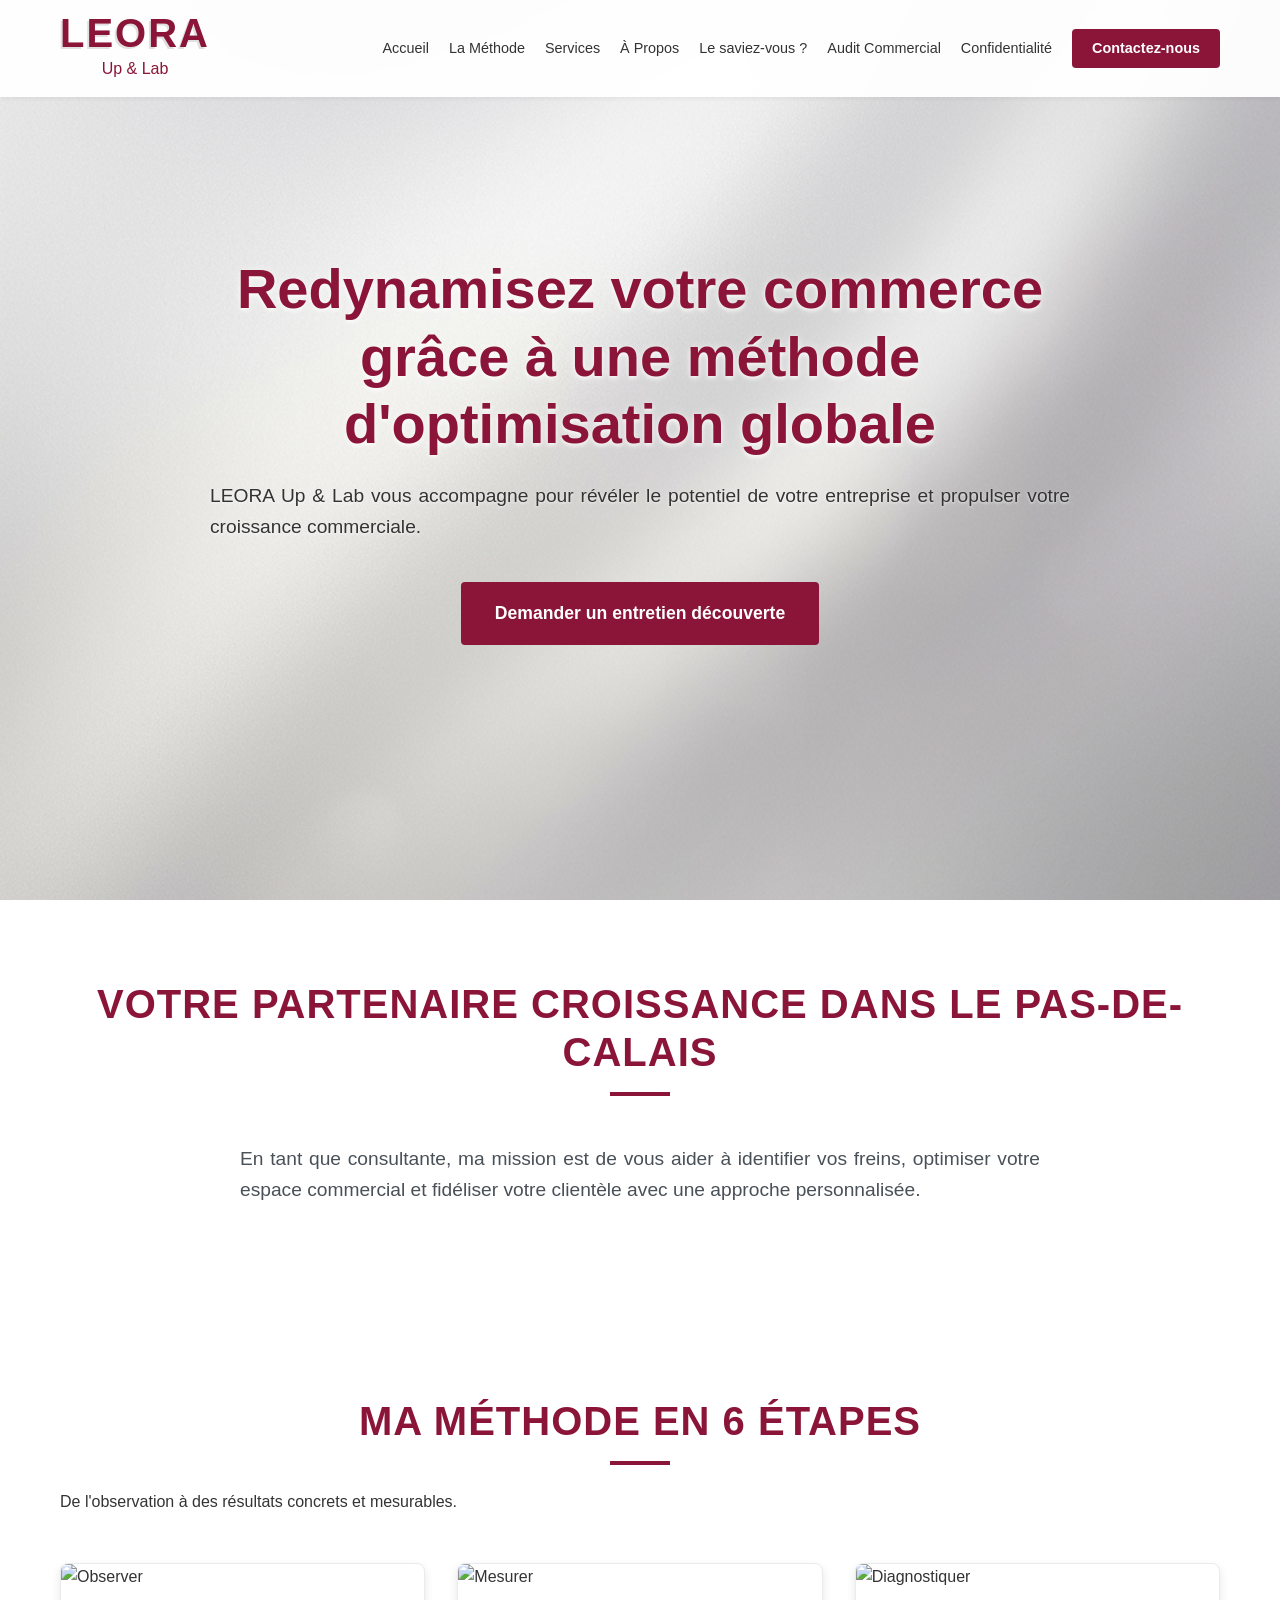
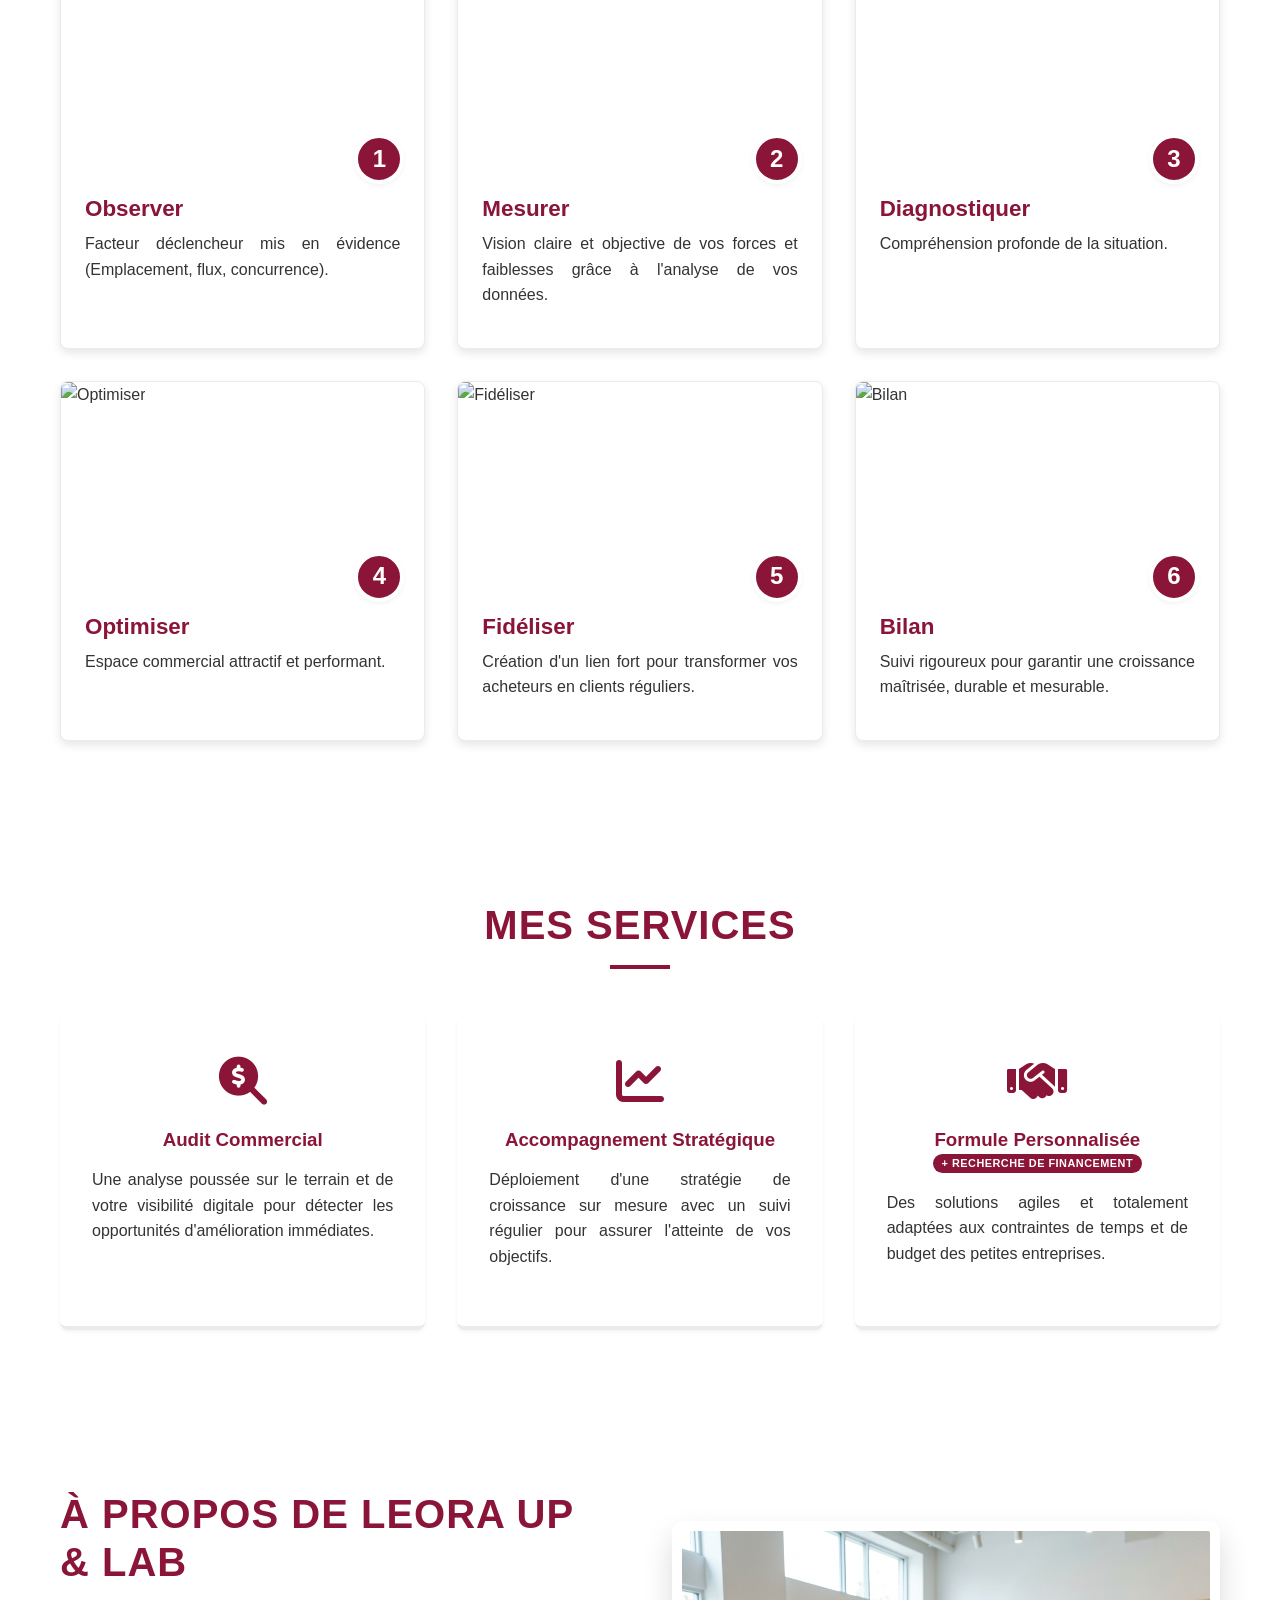
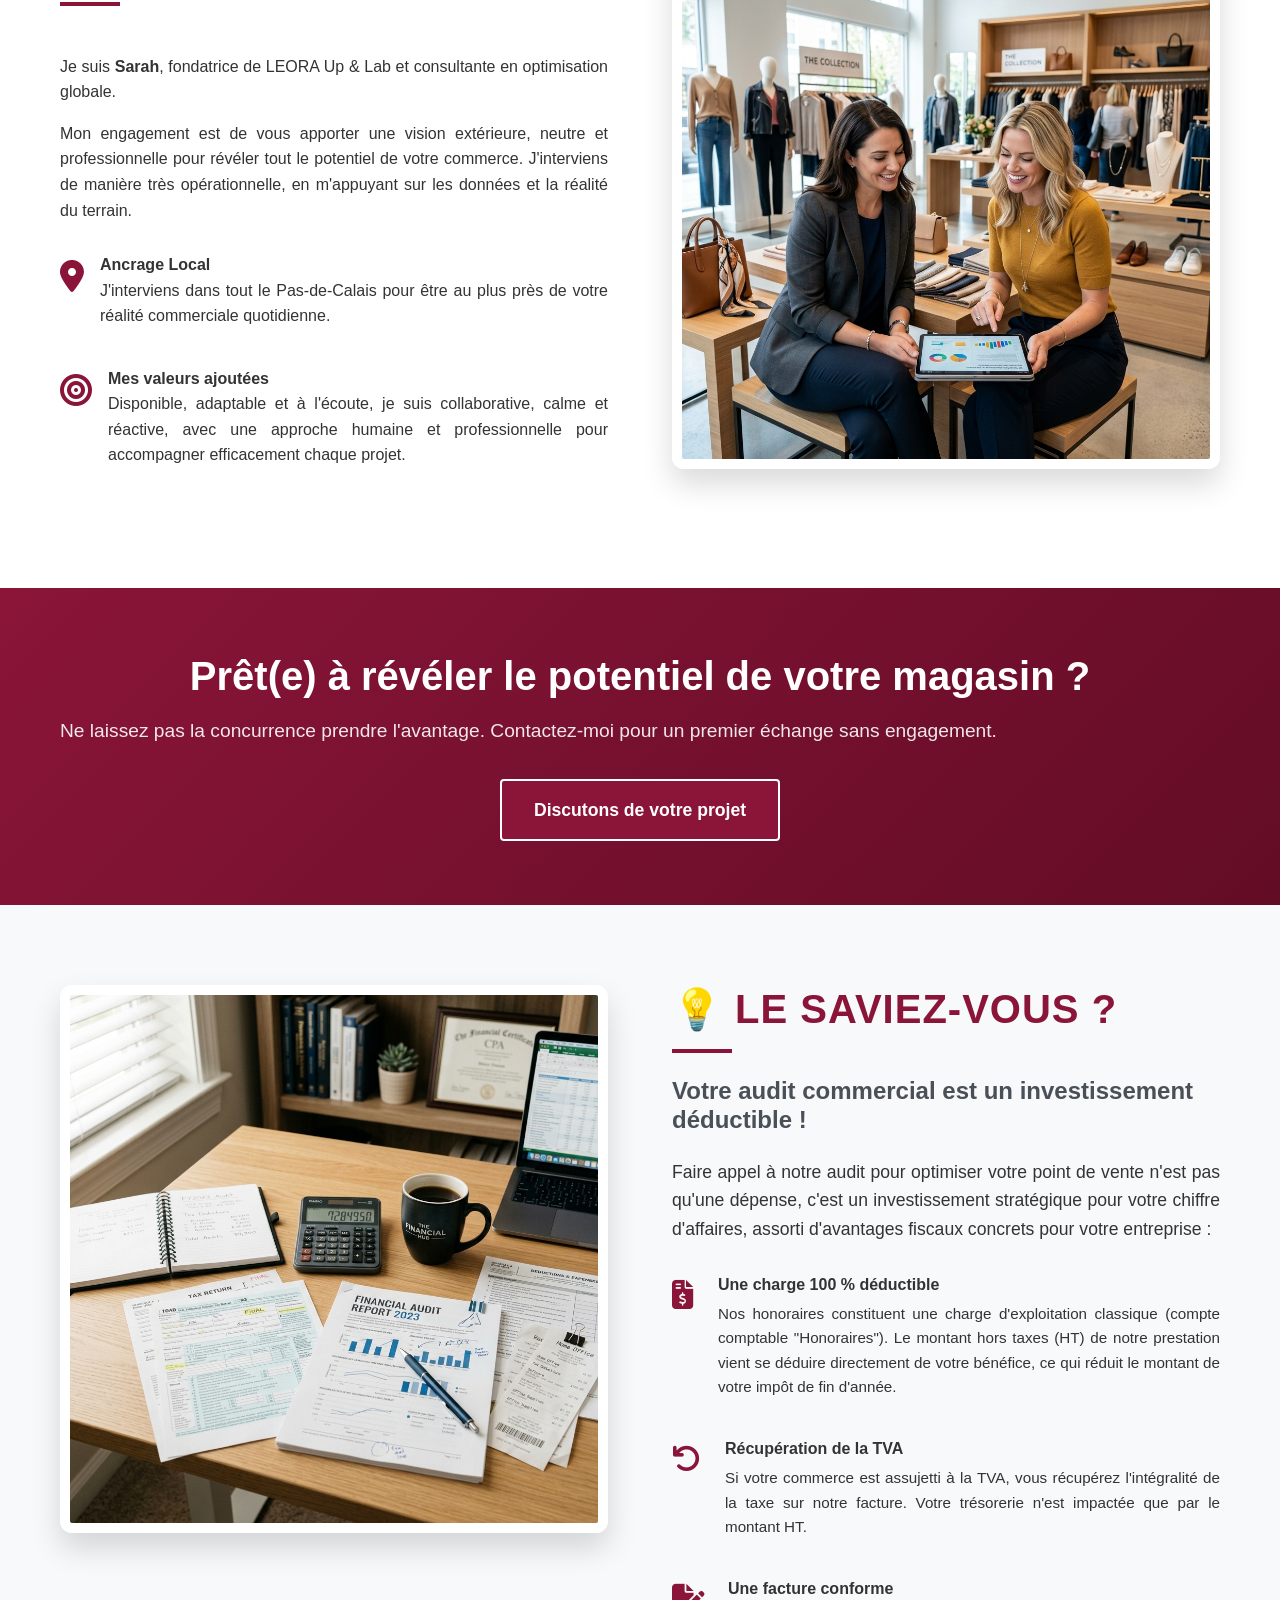
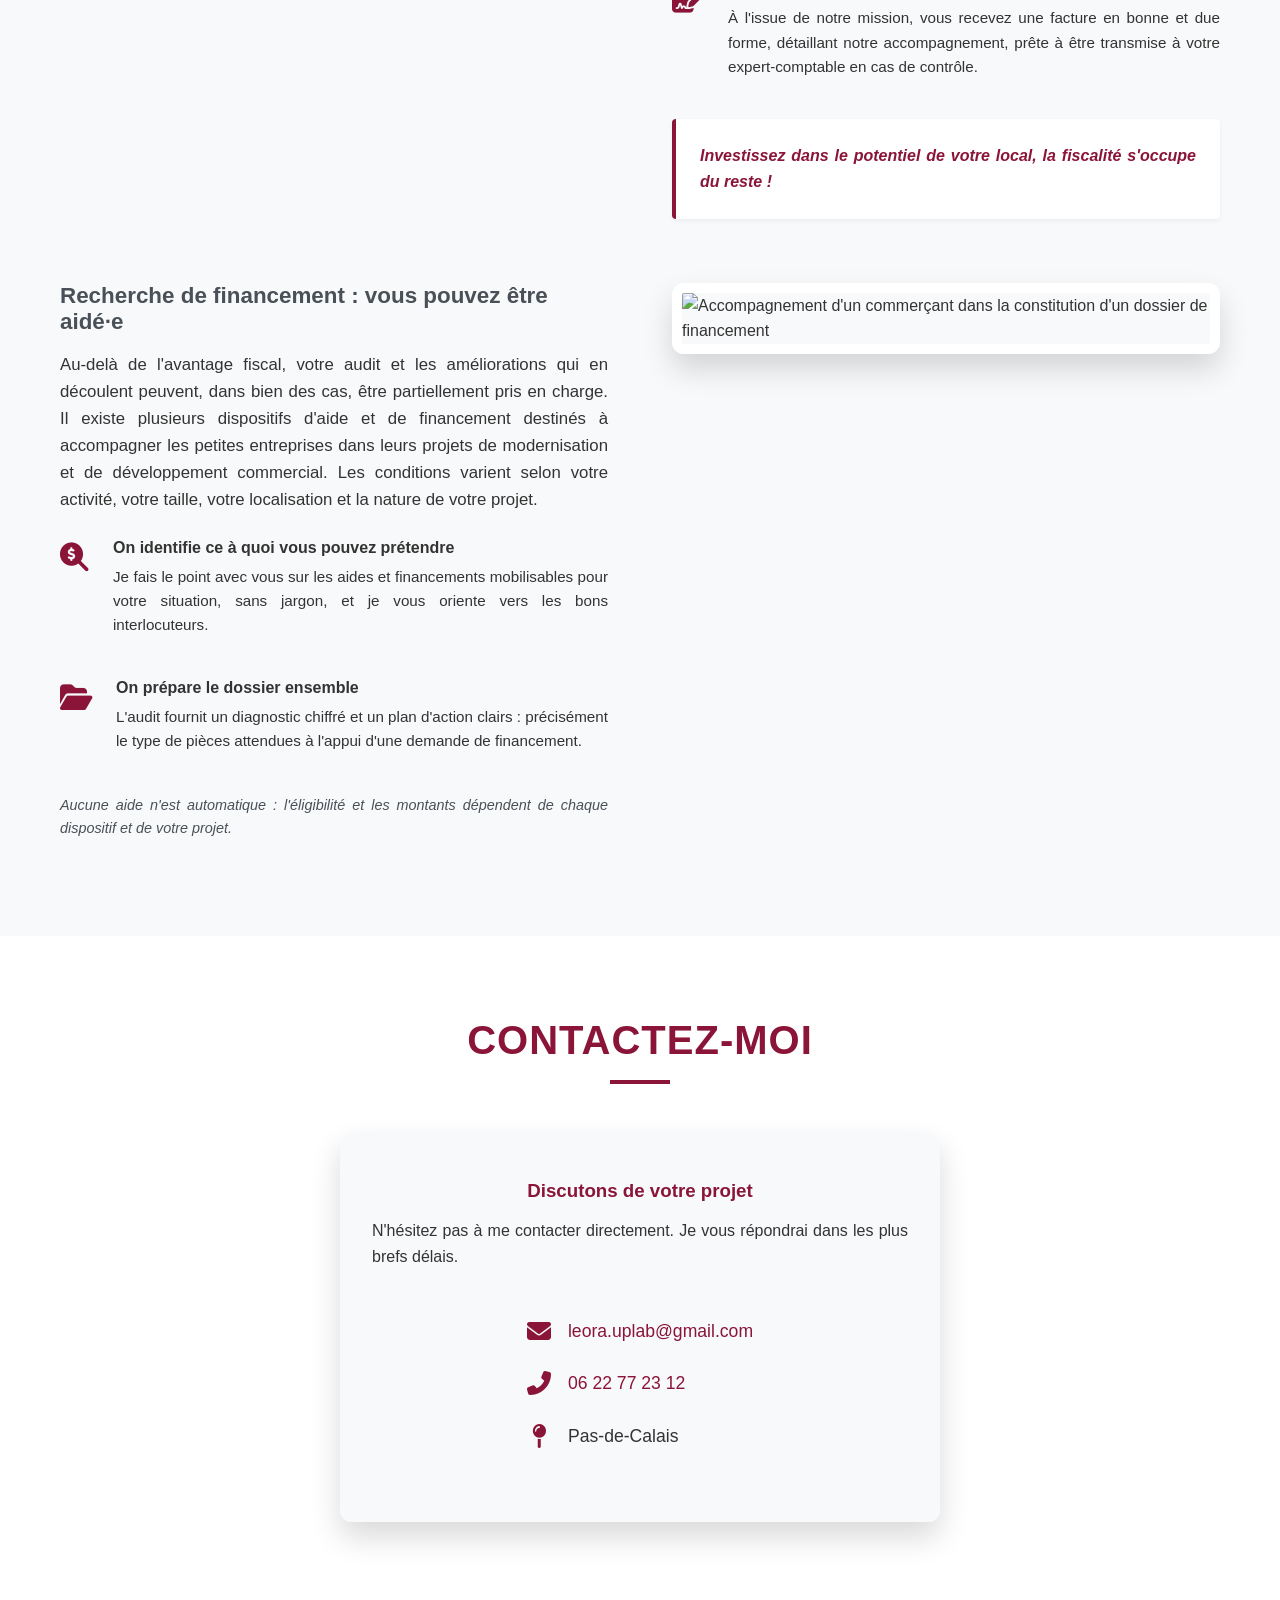
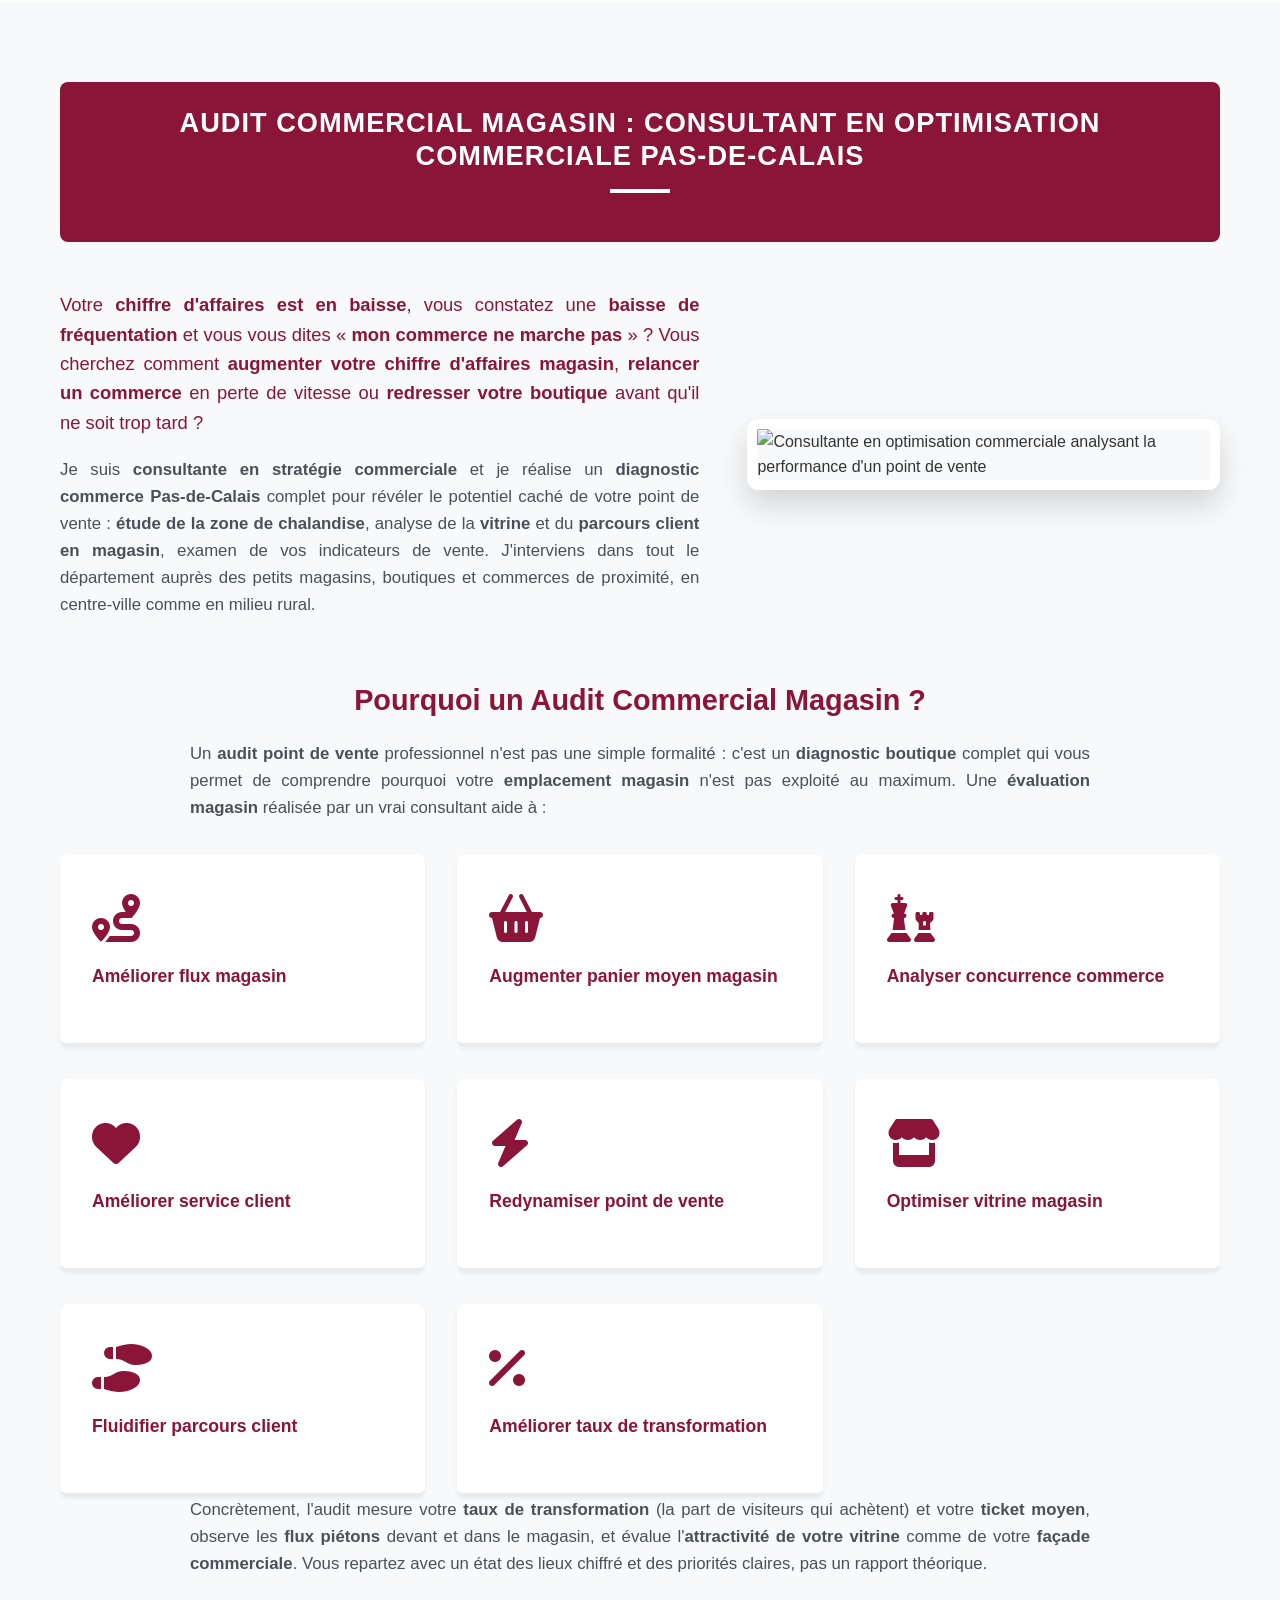
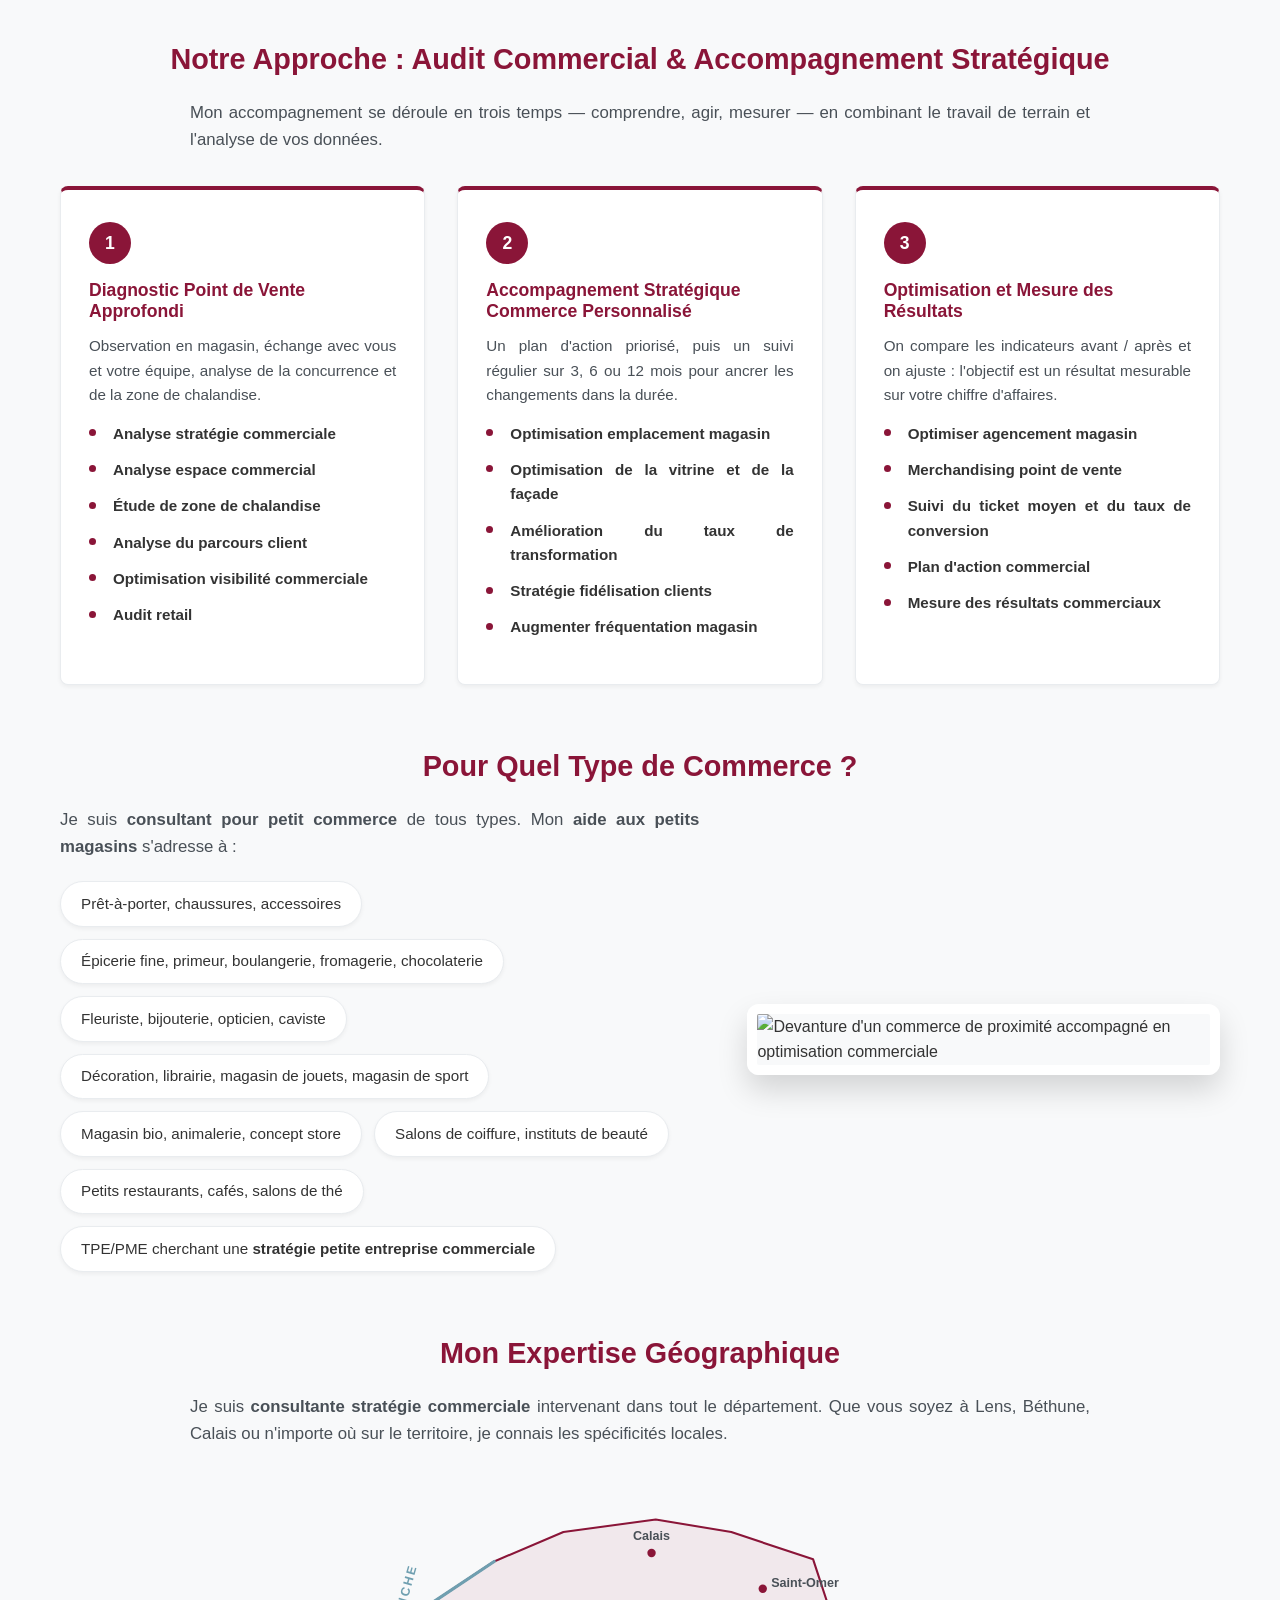
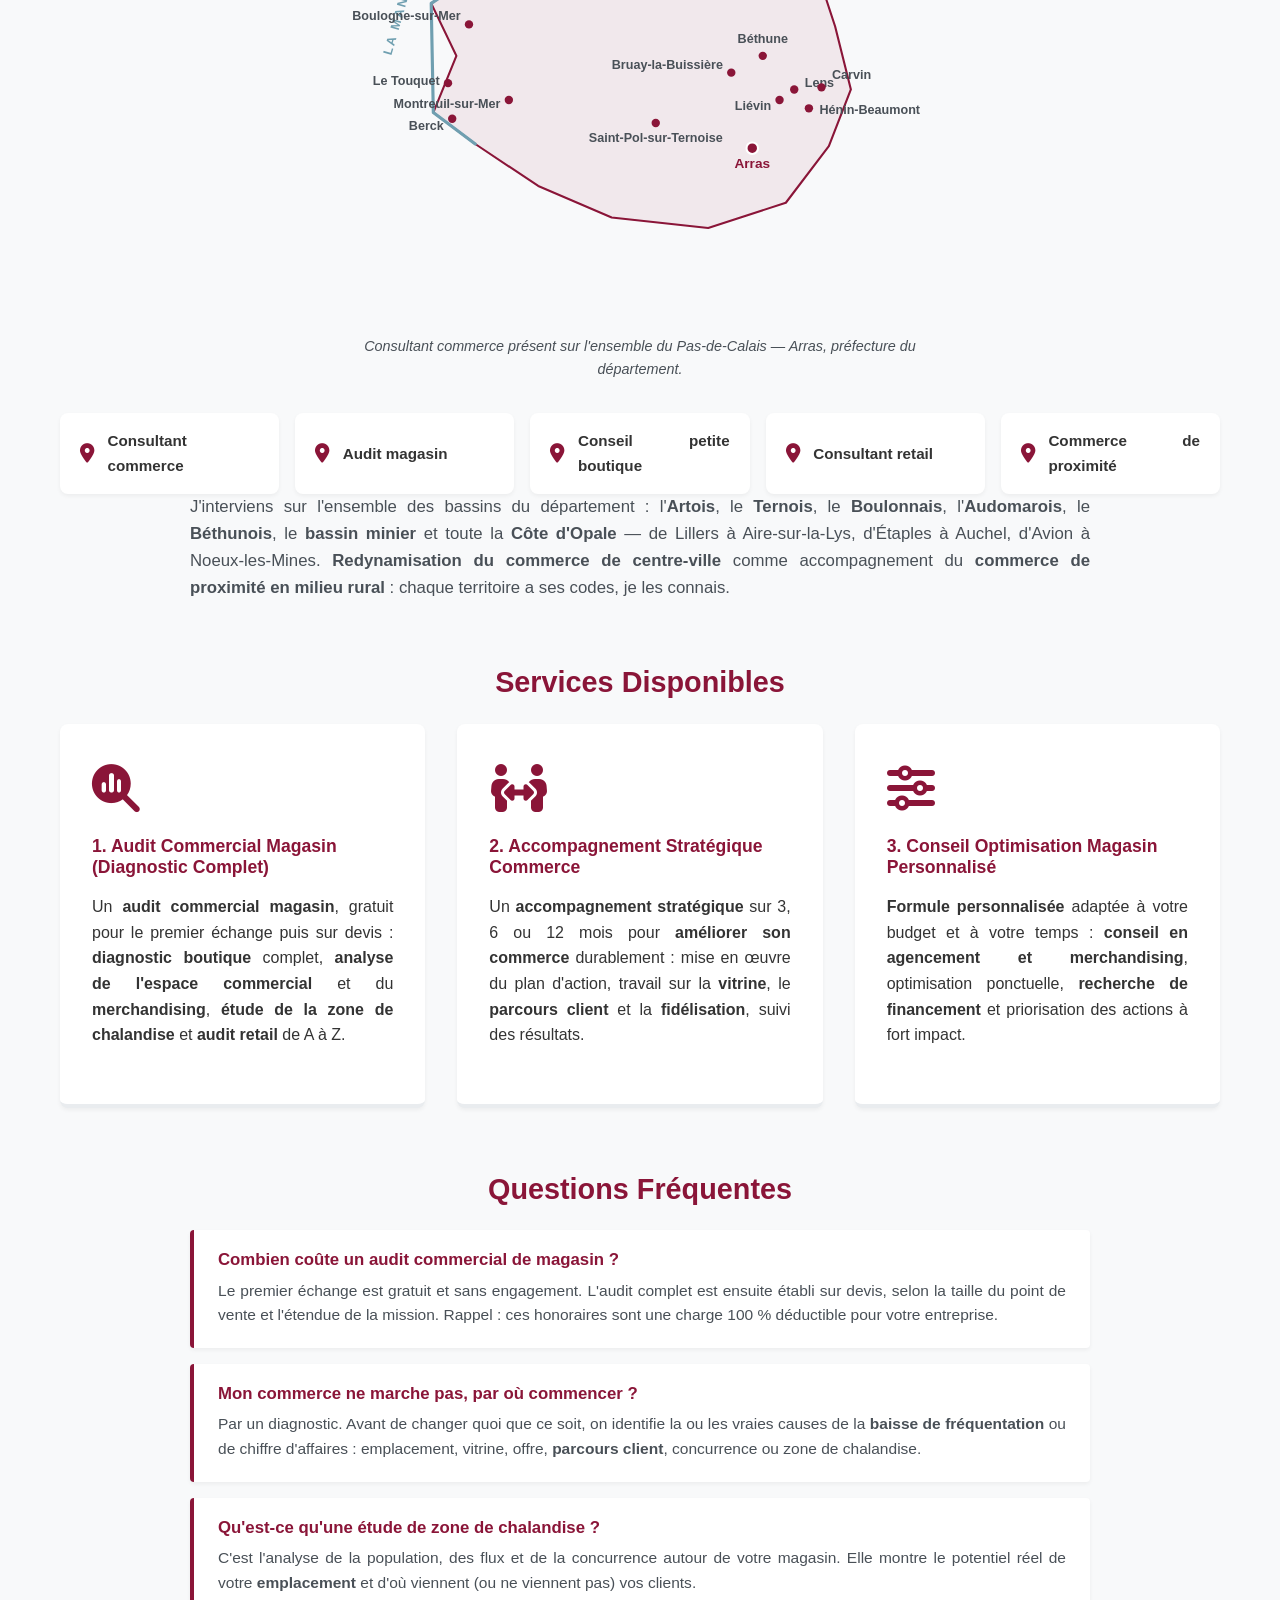
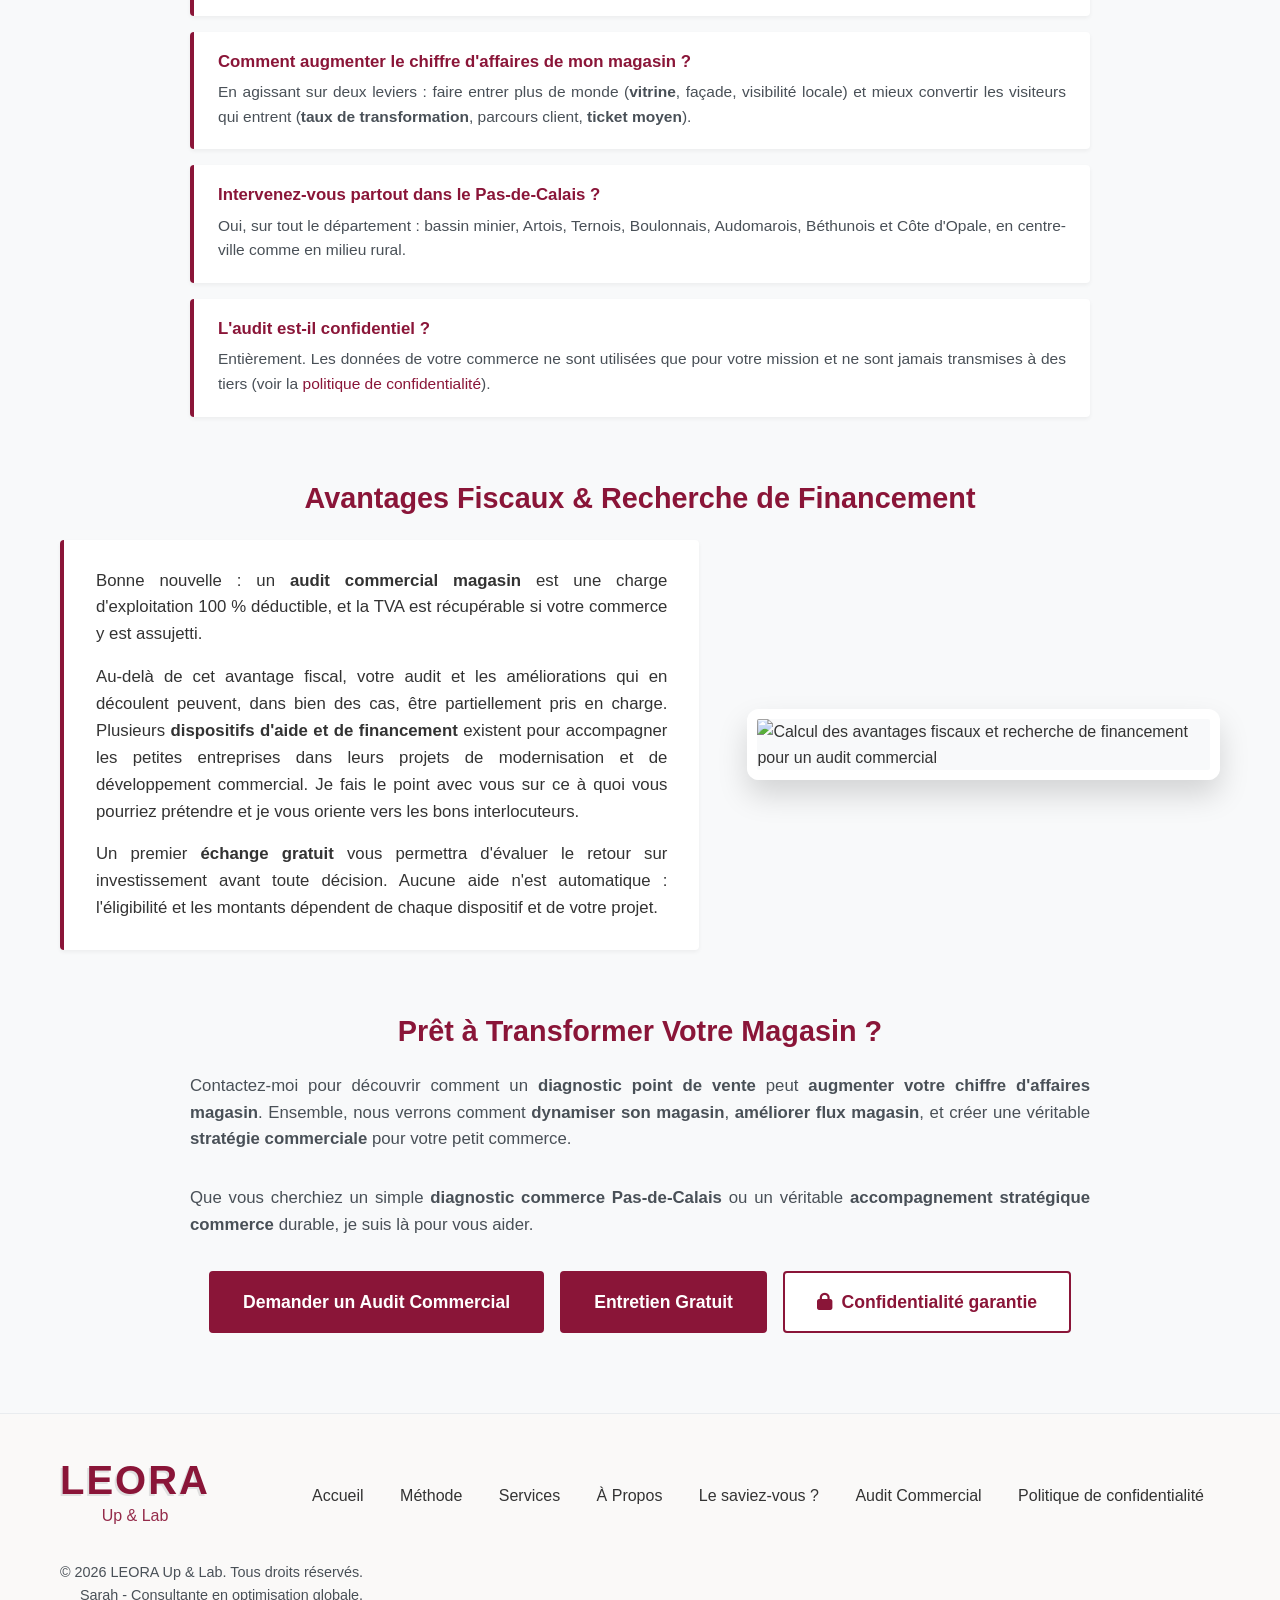
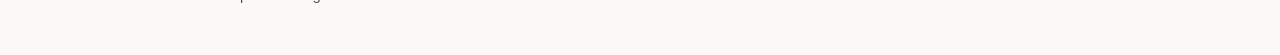
==== commit a04daee3: "Add files via upload" ====
--- a/index.html
+++ b/index.html
@@ -8,7 +8,7 @@
     <meta name="description"
         content="Consultant commerce Pas-de-Calais : audit magasin, diagnostic point de vente et accompagnement stratégique pour optimiser votre chiffre d'affaires.">
     <meta name="keywords"
-        content="Optimisation commerce Pas-de-Calais, Consultante stratégie commerciale Pas-de-Calais, Audit magasin, diagnostic point de vente">
+        content="Optimisation commerce Pas-de-Calais, Consultante stratégie commerciale Pas-de-Calais, Audit magasin, diagnostic point de vente, étude de zone de chalandise, optimisation vitrine, taux de transformation magasin, parcours client, redynamisation commerce de proximité">
 
     <!-- Google Fonts -->
     <link href="https://fonts.googleapis.com/css2?family=Inter:wght@300;400;500;700;800;900&display=swap"
@@ -19,6 +19,54 @@
 
     <!-- FontAwesome (for icons) -->
     <link rel="stylesheet" href="https://cdnjs.cloudflare.com/ajax/libs/font-awesome/6.4.0/css/all.min.css">
+
+    <!-- Données structurées (SEO local + FAQ). NB : remplacer l'URL par le domaine réel du site. -->
+    <script type="application/ld+json">
+    {
+      "@context": "https://schema.org",
+      "@graph": [
+        {
+          "@type": "ProfessionalService",
+          "@id": "https://leora-uplab.netlify.app/#business",
+          "name": "LEORA Up & Lab",
+          "description": "Consultante en stratégie commerciale dans le Pas-de-Calais : audit commercial de magasin, diagnostic point de vente, étude de zone de chalandise et accompagnement stratégique des petits commerces.",
+          "url": "https://leora-uplab.netlify.app/",
+          "email": "leora.uplab@gmail.com",
+          "telephone": "+33622772312",
+          "priceRange": "€€",
+          "founder": { "@type": "Person", "name": "Sarah" },
+          "areaServed": { "@type": "AdministrativeArea", "name": "Pas-de-Calais" },
+          "address": {
+            "@type": "PostalAddress",
+            "addressRegion": "Pas-de-Calais",
+            "addressCountry": "FR"
+          },
+          "knowsAbout": [
+            "Audit commercial de magasin",
+            "Diagnostic point de vente",
+            "Étude de zone de chalandise",
+            "Optimisation de vitrine et merchandising",
+            "Parcours client en magasin",
+            "Taux de transformation",
+            "Accompagnement stratégique de commerce",
+            "Redynamisation du commerce de proximité"
+          ]
+        },
+        {
+          "@type": "FAQPage",
+          "@id": "https://leora-uplab.netlify.app/#faq",
+          "mainEntity": [
+            { "@type": "Question", "name": "Combien coûte un audit commercial de magasin ?", "acceptedAnswer": { "@type": "Answer", "text": "Le premier échange est gratuit et sans engagement. L'audit complet est ensuite établi sur devis, selon la taille du point de vente et l'étendue de la mission. Ces honoraires sont une charge 100 % déductible pour votre entreprise." } },
+            { "@type": "Question", "name": "Mon commerce ne marche pas, par où commencer ?", "acceptedAnswer": { "@type": "Answer", "text": "Par un diagnostic. Avant de changer quoi que ce soit, on identifie la ou les vraies causes de la baisse de fréquentation ou de chiffre d'affaires : emplacement, vitrine, offre, parcours client, concurrence ou zone de chalandise." } },
+            { "@type": "Question", "name": "Qu'est-ce qu'une étude de zone de chalandise ?", "acceptedAnswer": { "@type": "Answer", "text": "C'est l'analyse de la population, des flux et de la concurrence autour de votre magasin. Elle montre le potentiel réel de votre emplacement et d'où viennent vos clients." } },
+            { "@type": "Question", "name": "Comment augmenter le chiffre d'affaires de mon magasin ?", "acceptedAnswer": { "@type": "Answer", "text": "En agissant sur deux leviers : faire entrer plus de monde (vitrine, façade, visibilité locale) et mieux convertir les visiteurs qui entrent (taux de transformation, parcours client, ticket moyen)." } },
+            { "@type": "Question", "name": "Intervenez-vous partout dans le Pas-de-Calais ?", "acceptedAnswer": { "@type": "Answer", "text": "Oui, sur tout le département : bassin minier, Artois, Ternois, Boulonnais, Audomarois, Béthunois et Côte d'Opale, en centre-ville comme en milieu rural." } },
+            { "@type": "Question", "name": "L'audit est-il confidentiel ?", "acceptedAnswer": { "@type": "Answer", "text": "Entièrement. Les données de votre commerce ne sont utilisées que pour votre mission et ne sont jamais transmises à des tiers." } }
+          ]
+        }
+      ]
+    }
+    </script>
 </head>
 
 <body>
@@ -611,16 +659,19 @@
             <div class="audit-hero">
                 <div class="audit-hero-text">
                     <p class="audit-intro">
-                        Vous dirigez un petit commerce ou une TPE/PME en Pas-de-Calais et vous vous demandez :
-                        <strong>pourquoi mon magasin n'attire pas les clients ?</strong> Comment
-                        <strong>augmenter mon chiffre d'affaires magasin</strong> ? Quel est le secret pour
-                        <strong>relancer un commerce</strong> ?
+                        Votre <strong>chiffre d'affaires est en baisse</strong>, vous constatez une
+                        <strong>baisse de fréquentation</strong> et vous vous dites « <strong>mon commerce ne
+                        marche pas</strong> » ? Vous cherchez comment <strong>augmenter votre chiffre d'affaires
+                        magasin</strong>, <strong>relancer un commerce</strong> en perte de vitesse ou
+                        <strong>redresser votre boutique</strong> avant qu'il ne soit trop tard ?
                     </p>
                     <p class="seo-lead">
-                        Je suis <strong>consultante en stratégie commerciale</strong> et je vous propose un
+                        Je suis <strong>consultante en stratégie commerciale</strong> et je réalise un
                         <strong>diagnostic commerce Pas-de-Calais</strong> complet pour révéler le potentiel caché
-                        de votre point de vente. En tant que consultant, j'interviens dans tout le département
-                        auprès des petits magasins, boutiques et commerces de proximité.
+                        de votre point de vente : <strong>étude de la zone de chalandise</strong>, analyse de la
+                        <strong>vitrine</strong> et du <strong>parcours client en magasin</strong>, examen de vos
+                        indicateurs de vente. J'interviens dans tout le département auprès des petits magasins,
+                        boutiques et commerces de proximité, en centre-ville comme en milieu rural.
                     </p>
                 </div>
                 <div class="audit-hero-photo">
@@ -658,38 +709,69 @@
                     <i class="fas fa-bolt service-icon"></i>
                     <h4>Redynamiser point de vente</h4>
                 </div>
-            </div>
+                <div class="service-card">
+                    <i class="fas fa-store service-icon"></i>
+                    <h4>Optimiser vitrine magasin</h4>
+                </div>
+                <div class="service-card">
+                    <i class="fas fa-shoe-prints service-icon"></i>
+                    <h4>Fluidifier parcours client</h4>
+                </div>
+                <div class="service-card">
+                    <i class="fas fa-percent service-icon"></i>
+                    <h4>Améliorer taux de transformation</h4>
+                </div>
+            </div>
+            <p class="seo-lead audit-lead-center">
+                Concrètement, l'audit mesure votre <strong>taux de transformation</strong> (la part de visiteurs qui
+                achètent) et votre <strong>ticket moyen</strong>, observe les <strong>flux piétons</strong> devant et
+                dans le magasin, et évalue l'<strong>attractivité de votre vitrine</strong> comme de votre
+                <strong>façade commerciale</strong>. Vous repartez avec un état des lieux chiffré et des priorités
+                claires, pas un rapport théorique.
+            </p>
 
             <h3>Notre Approche : Audit Commercial &amp; Accompagnement Stratégique</h3>
+            <p class="seo-lead audit-lead-center">
+                Mon accompagnement se déroule en trois temps &mdash; comprendre, agir, mesurer &mdash; en combinant
+                le travail de terrain et l'analyse de vos données.
+            </p>
             <div class="grid-3">
                 <div class="seo-phase">
                     <span class="seo-phase-num">1</span>
                     <h4>Diagnostic Point de Vente Approfondi</h4>
+                    <p>Observation en magasin, échange avec vous et votre équipe, analyse de la concurrence et de la
+                        zone de chalandise.</p>
                     <ul class="seo-list">
                         <li><strong>Analyse stratégie commerciale</strong></li>
                         <li><strong>Analyse espace commercial</strong></li>
+                        <li><strong>Étude de zone de chalandise</strong></li>
+                        <li><strong>Analyse du parcours client</strong></li>
                         <li><strong>Optimisation visibilité commerciale</strong></li>
                         <li><strong>Audit retail</strong></li>
-                        <li><strong>Amélioration performance commerciale</strong></li>
                     </ul>
                 </div>
                 <div class="seo-phase">
                     <span class="seo-phase-num">2</span>
                     <h4>Accompagnement Stratégique Commerce Personnalisé</h4>
+                    <p>Un plan d'action priorisé, puis un suivi régulier sur 3, 6 ou 12 mois pour ancrer les
+                        changements dans la durée.</p>
                     <ul class="seo-list">
-                        <li><strong>Optimisation magasin Pas-de-Calais</strong></li>
                         <li><strong>Optimisation emplacement magasin</strong></li>
+                        <li><strong>Optimisation de la vitrine et de la façade</strong></li>
+                        <li><strong>Amélioration du taux de transformation</strong></li>
                         <li><strong>Stratégie fidélisation clients</strong></li>
                         <li><strong>Augmenter fréquentation magasin</strong></li>
-                        <li><strong>Rétention clientèle boutique</strong></li>
                     </ul>
                 </div>
                 <div class="seo-phase">
                     <span class="seo-phase-num">3</span>
                     <h4>Optimisation et Mesure des Résultats</h4>
+                    <p>On compare les indicateurs avant / après et on ajuste : l'objectif est un résultat mesurable
+                        sur votre chiffre d'affaires.</p>
                     <ul class="seo-list">
                         <li><strong>Optimiser agencement magasin</strong></li>
                         <li><strong>Merchandising point de vente</strong></li>
+                        <li><strong>Suivi du ticket moyen et du taux de conversion</strong></li>
                         <li><strong>Plan d'action commercial</strong></li>
                         <li><strong>Mesure des résultats commerciaux</strong></li>
                     </ul>
@@ -704,11 +786,13 @@
                             petits magasins</strong> s'adresse à :
                     </p>
                     <ul class="seo-chips">
-                        <li>Boutiques de vêtements, chaussures, accessoires</li>
-                        <li>Commerces de proximité (épicerie fine, boulangerie, fromagerie)</li>
-                        <li>Magasins spécialisés (électronique, décoration, livres)</li>
-                        <li>Salons de coiffure, centres beauté</li>
-                        <li>Petits restaurants et cafés</li>
+                        <li>Prêt-à-porter, chaussures, accessoires</li>
+                        <li>Épicerie fine, primeur, boulangerie, fromagerie, chocolaterie</li>
+                        <li>Fleuriste, bijouterie, opticien, caviste</li>
+                        <li>Décoration, librairie, magasin de jouets, magasin de sport</li>
+                        <li>Magasin bio, animalerie, concept store</li>
+                        <li>Salons de coiffure, instituts de beauté</li>
+                        <li>Petits restaurants, cafés, salons de thé</li>
                         <li>TPE/PME cherchant une <strong>stratégie petite entreprise commerciale</strong></li>
                     </ul>
                 </div>
@@ -789,41 +873,81 @@
                 <li><i class="fas fa-map-marker-alt"></i><span><strong>Consultant retail</strong></span></li>
                 <li><i class="fas fa-map-marker-alt"></i><span><strong>Commerce de proximité</strong></span></li>
             </ul>
+            <p class="seo-lead audit-lead-center">
+                J'interviens sur l'ensemble des bassins du département : l'<strong>Artois</strong>, le
+                <strong>Ternois</strong>, le <strong>Boulonnais</strong>, l'<strong>Audomarois</strong>, le
+                <strong>Béthunois</strong>, le <strong>bassin minier</strong> et toute la <strong>Côte
+                d'Opale</strong> &mdash; de Lillers à Aire-sur-la-Lys, d'Étaples à Auchel, d'Avion à
+                Noeux-les-Mines. <strong>Redynamisation du commerce de centre-ville</strong> comme accompagnement du
+                <strong>commerce de proximité en milieu rural</strong> : chaque territoire a ses codes, je les
+                connais.
+            </p>
 
             <h3>Services Disponibles</h3>
             <div class="grid-3">
                 <div class="service-card">
                     <i class="fas fa-magnifying-glass-chart service-icon"></i>
                     <h4>1. Audit Commercial Magasin (Diagnostic Complet)</h4>
-                    <p>Un <strong>audit commercial magasin gratuit</strong> ou payant selon vos besoins. Mon
-                        <strong>audit point de vente</strong> analyse chaque aspect : <strong>diagnostic
-                            boutique</strong>, <strong>analyse espace commercial</strong>, <strong>audit
-                            retail</strong> complet.</p>
+                    <p>Un <strong>audit commercial magasin</strong>, gratuit pour le premier échange puis sur devis :
+                        <strong>diagnostic boutique</strong> complet, <strong>analyse de l'espace commercial</strong>
+                        et du <strong>merchandising</strong>, <strong>étude de la zone de chalandise</strong> et
+                        <strong>audit retail</strong> de A à Z.</p>
                 </div>
                 <div class="service-card">
                     <i class="fas fa-people-arrows service-icon"></i>
                     <h4>2. Accompagnement Stratégique Commerce</h4>
-                    <p>Un véritable <strong>accompagnement TPE/PME Pas-de-Calais</strong> sur 3, 6 ou 12 mois.
-                        <strong>Services audit magasin accompagnement stratégique</strong> pour <strong>améliorer son
-                            commerce</strong> durablement.</p>
+                    <p>Un <strong>accompagnement stratégique</strong> sur 3, 6 ou 12 mois pour <strong>améliorer son
+                        commerce</strong> durablement : mise en œuvre du plan d'action, travail sur la
+                        <strong>vitrine</strong>, le <strong>parcours client</strong> et la
+                        <strong>fidélisation</strong>, suivi des résultats.</p>
                 </div>
                 <div class="service-card">
                     <i class="fas fa-sliders service-icon"></i>
                     <h4>3. Conseil Optimisation Magasin Personnalisé</h4>
-                    <p><strong>Stratégie commerciale personnalisée</strong> adaptée à votre budget. <strong>Conseil
-                            optimisation magasin</strong> agile, pratique et mesurable.</p>
-                </div>
-            </div>
-
-            <h3>Questions Fréquentes Que Je Résous</h3>
-            <ul class="seo-faq">
-                <li><strong>Pourquoi mon magasin n'attire pas ?</strong> → Diagnostic approfondi et solutions</li>
-                <li><strong>Comment optimiser son magasin ?</strong> → Plan d'action personnalisé</li>
-                <li><strong>Augmenter ventes magasin</strong> → Stratégies éprouvées et locales</li>
-                <li><strong>Relancer un commerce</strong> → Accompagnement intensif et suivi</li>
-                <li><strong>Consultant optimisation commerciale Pas-de-Calais : lequel choisir ?</strong> → Meilleur
-                    consultant commerce Pas-de-Calais</li>
-            </ul>
+                    <p><strong>Formule personnalisée</strong> adaptée à votre budget et à votre temps :
+                        <strong>conseil en agencement et merchandising</strong>, optimisation ponctuelle,
+                        <strong>recherche de financement</strong> et priorisation des actions à fort impact.</p>
+                </div>
+            </div>
+
+            <h3>Questions Fréquentes</h3>
+            <div class="seo-faq">
+                <div class="seo-faq-item">
+                    <h4>Combien coûte un audit commercial de magasin ?</h4>
+                    <p>Le premier échange est gratuit et sans engagement. L'audit complet est ensuite établi sur
+                        devis, selon la taille du point de vente et l'étendue de la mission. Rappel : ces honoraires
+                        sont une charge 100 % déductible pour votre entreprise.</p>
+                </div>
+                <div class="seo-faq-item">
+                    <h4>Mon commerce ne marche pas, par où commencer ?</h4>
+                    <p>Par un diagnostic. Avant de changer quoi que ce soit, on identifie la ou les vraies causes de
+                        la <strong>baisse de fréquentation</strong> ou de chiffre d'affaires : emplacement, vitrine,
+                        offre, <strong>parcours client</strong>, concurrence ou zone de chalandise.</p>
+                </div>
+                <div class="seo-faq-item">
+                    <h4>Qu'est-ce qu'une étude de zone de chalandise ?</h4>
+                    <p>C'est l'analyse de la population, des flux et de la concurrence autour de votre magasin. Elle
+                        montre le potentiel réel de votre <strong>emplacement</strong> et d'où viennent (ou ne
+                        viennent pas) vos clients.</p>
+                </div>
+                <div class="seo-faq-item">
+                    <h4>Comment augmenter le chiffre d'affaires de mon magasin ?</h4>
+                    <p>En agissant sur deux leviers : faire entrer plus de monde (<strong>vitrine</strong>, façade,
+                        visibilité locale) et mieux convertir les visiteurs qui entrent (<strong>taux de
+                        transformation</strong>, parcours client, <strong>ticket moyen</strong>).</p>
+                </div>
+                <div class="seo-faq-item">
+                    <h4>Intervenez-vous partout dans le Pas-de-Calais ?</h4>
+                    <p>Oui, sur tout le département : bassin minier, Artois, Ternois, Boulonnais, Audomarois,
+                        Béthunois et Côte d'Opale, en centre-ville comme en milieu rural.</p>
+                </div>
+                <div class="seo-faq-item">
+                    <h4>L'audit est-il confidentiel ?</h4>
+                    <p>Entièrement. Les données de votre commerce ne sont utilisées que pour votre mission et ne sont
+                        jamais transmises à des tiers (voir la <a href="#" data-privacy-toggle>politique de
+                        confidentialité</a>).</p>
+                </div>
+            </div>
 
             <h3>Avantages Fiscaux &amp; Recherche de Financement</h3>
             <div class="audit-hero">
--- a/css/style.css
+++ b/css/style.css
@@ -1020,7 +1020,7 @@
 .seo-faq {
     list-style: none;
     max-width: 900px;
-    margin: 0;
+    margin: 0 auto;
 }
 
 .seo-faq li {
@@ -1031,6 +1031,32 @@
     margin-bottom: 1rem;
     box-shadow: var(--shadow-sm);
     font-size: 0.98rem;
+}
+
+.seo-faq-item {
+    background: var(--white);
+    border-left: 4px solid var(--bordeaux);
+    border-radius: 4px;
+    padding: 1.25rem 1.5rem;
+    margin-bottom: 1rem;
+    box-shadow: var(--shadow-sm);
+}
+
+.seo-faq-item h4 {
+    margin-bottom: 0.5rem;
+    font-size: 1.05rem;
+}
+
+.seo-faq-item p {
+    margin: 0;
+    font-size: 0.97rem;
+    color: var(--grey-dark);
+}
+
+.seo-phase p {
+    font-size: 0.95rem;
+    color: var(--grey-dark);
+    margin-bottom: 0.9rem;
 }
 
 .seo-callout {
